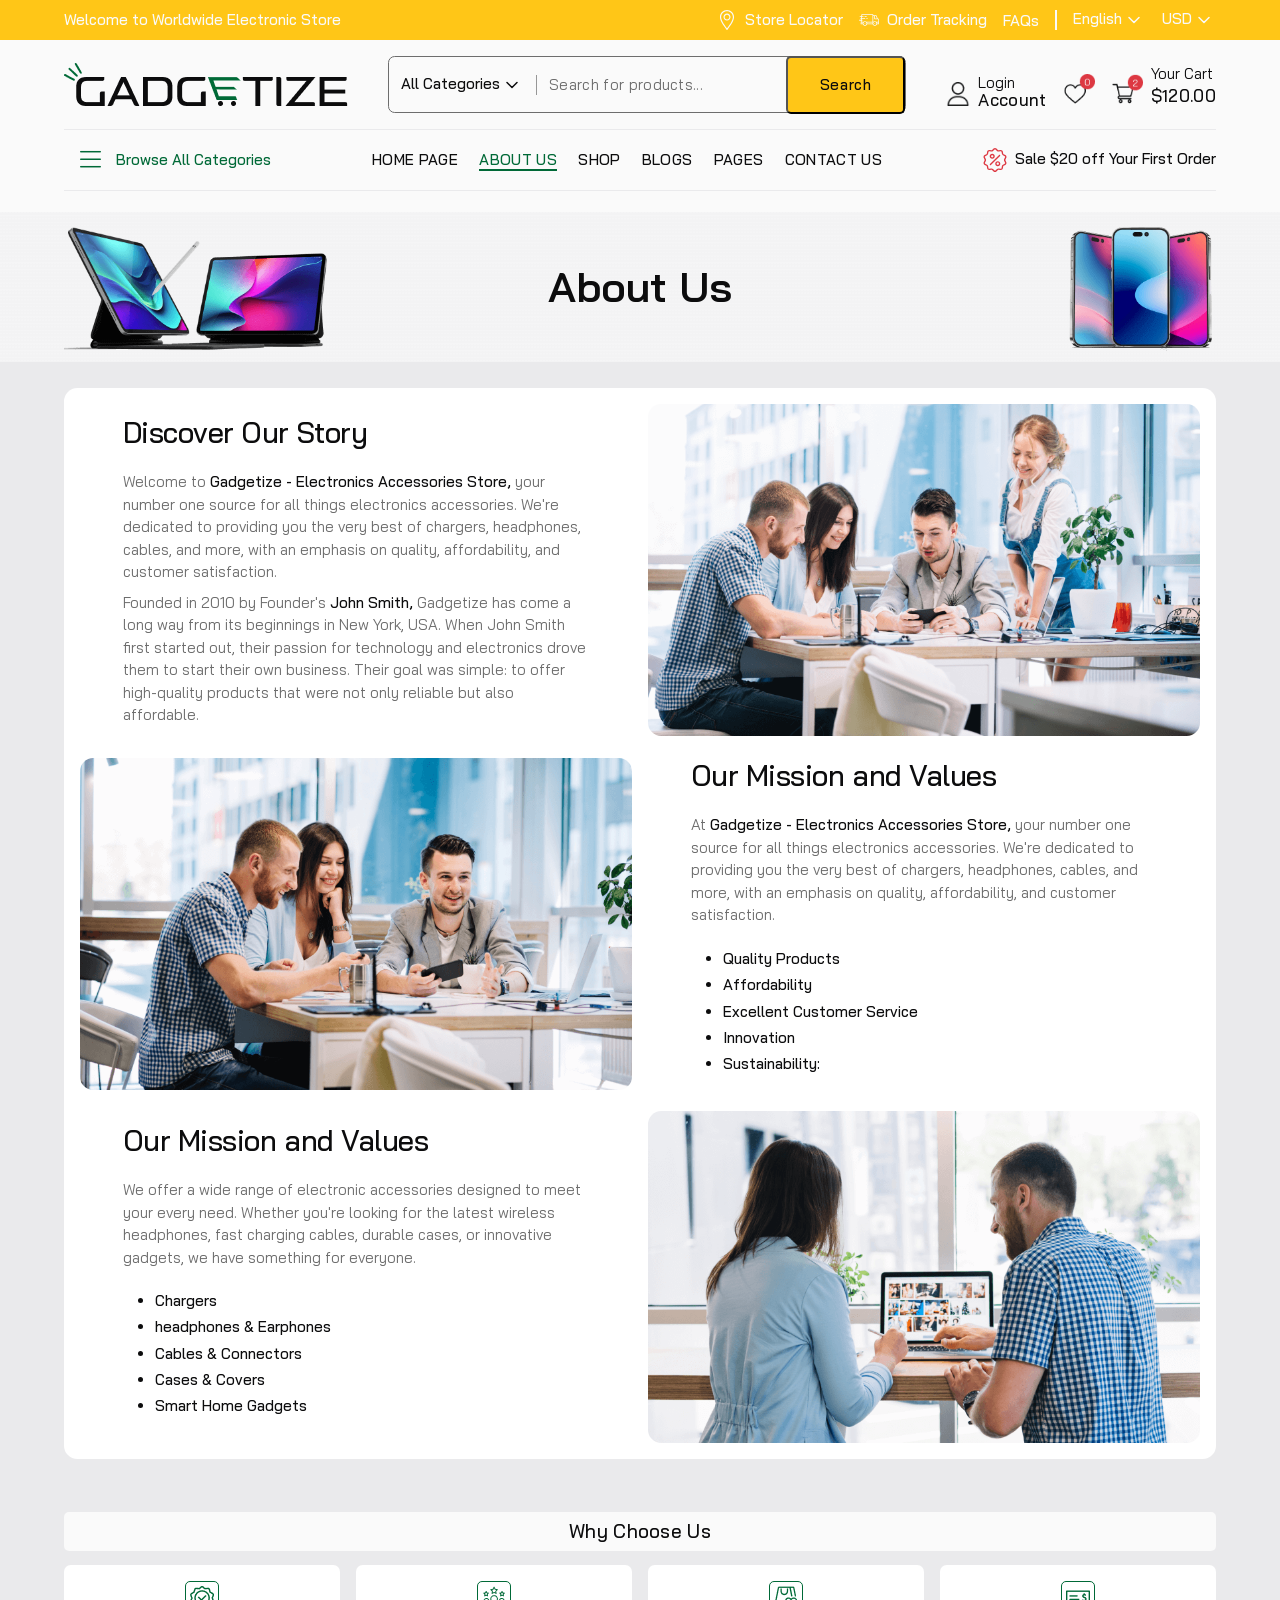
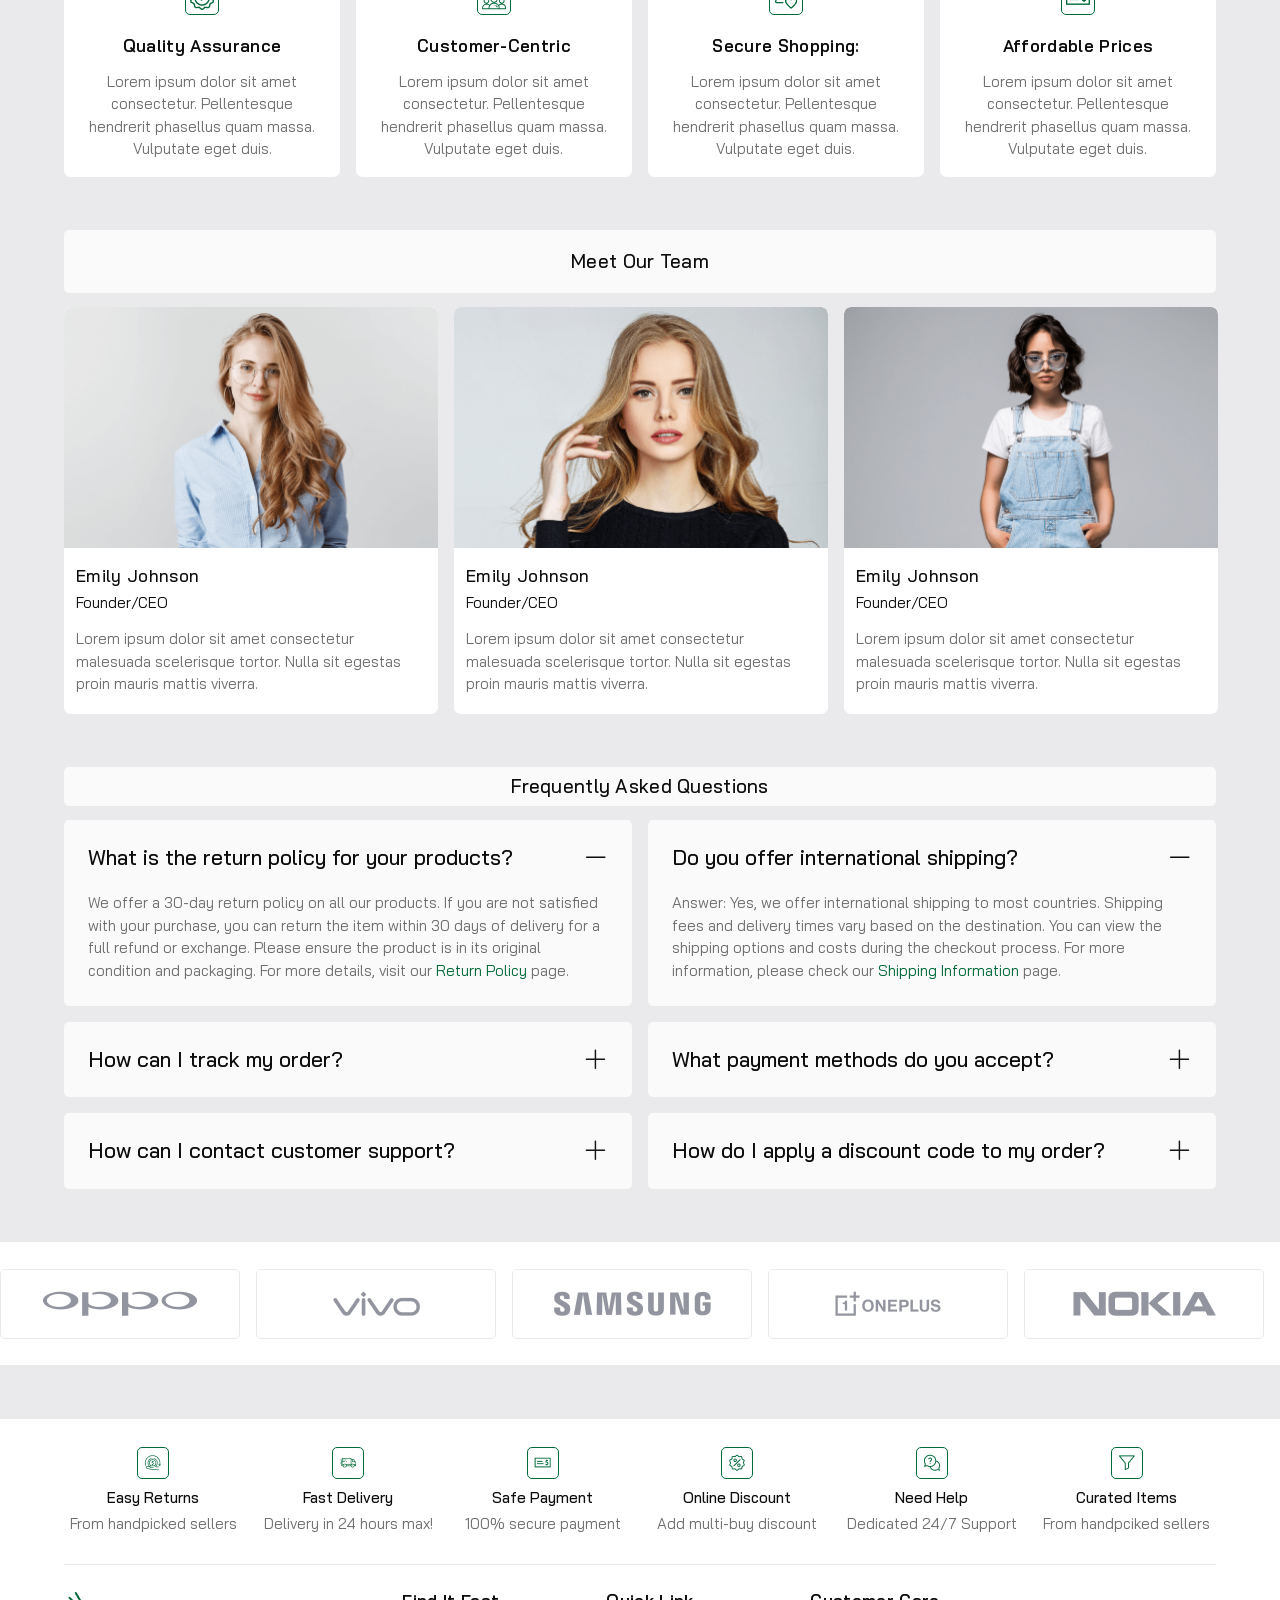
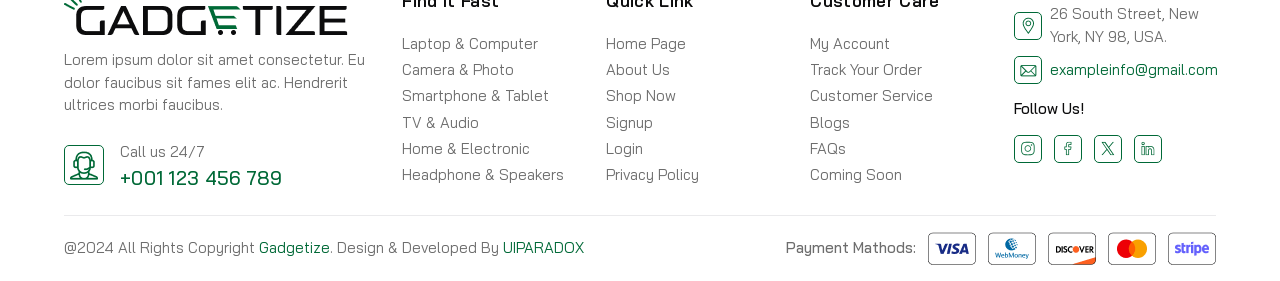
==== about.html @ 56bdf451 "git commit" ====
<!DOCTYPE html>
<html lang="en">
  <!-- Mirrored from uiparadox.co.uk/templates/gadgetize/about.html by HTTrack Website Copier/3.x [XR&CO'2014], Sun, 22 Dec 2024 06:13:19 GMT -->
  <head>
    <meta charset="UTF-8" />
    <meta http-equiv="X-UA-Compatible" content="IE=edge" />
    <meta
      name="viewport"
      content="width=device-width, initial-scale=1, shrink-to-fit=no"
    />
    <meta name="description" content="Accessory-Store" />

    <title>Accessory Store</title>

    <!-- Favicon -->
    <link
      rel="shortcut icon"
      type="image/x-icon"
      href="assets/media/favicon.png"
    />

    <!-- All CSS files -->
    <link rel="stylesheet" href="assets/css/vendor/font-awesome.css" />
    <link rel="stylesheet" href="assets/css/vendor/bootstrap.min.css" />
    <link rel="stylesheet" href="assets/css/vendor/slick.css" />
    <link rel="stylesheet" href="assets/css/app.css" />
  </head>

  <body class="tt-smooth-scroll">
    <!-- Main Wrapper Start -->
    <div id="scroll-container">
      <!-- Header Menu Start -->
      <header class="mb-24">
        <div class="header-section">
          <div class="header-top bg-color-primary">
            <div class="header-start d-lg-block d-none">
              <p class="fw-500 white">Welcome to Worldwide Electronic Store</p>
            </div>
            <div class="header-end">
              <a
                href="contact.html"
                class="top-bar-links d-sm-flex d-none align-items-center gap-2"
              >
                <svg
                  xmlns="http://www.w3.org/2000/svg"
                  width="20"
                  height="20"
                  viewBox="0 0 20 20"
                  fill="none"
                >
                  <path
                    d="M9.51246 19.7391C9.62113 19.9021 9.8041 20 10 20C10.1959 20 10.3789 19.9021 10.4875 19.7391C11.8742 17.6591 13.9167 15.0903 15.34 12.4778C16.478 10.3889 17.0312 8.60727 17.0312 7.03125C17.0312 3.15422 13.877 0 10 0C6.12297 0 2.96875 3.15422 2.96875 7.03125C2.96875 8.60727 3.52199 10.3889 4.66004 12.4778C6.08227 15.0883 8.12863 17.6634 9.51246 19.7391ZM10 1.17188C13.2309 1.17188 15.8594 3.80039 15.8594 7.03125C15.8594 8.40641 15.3529 10.0046 14.3109 11.9171C13.0841 14.1691 11.3334 16.4534 10 18.3738C8.66684 16.4537 6.91602 14.1692 5.6891 11.9171C4.64715 10.0046 4.14062 8.40641 4.14062 7.03125C4.14062 3.80039 6.76914 1.17188 10 1.17188Z"
                    fill="#FAFAFA"
                  />
                  <path
                    d="M10 10.5469C11.9385 10.5469 13.5156 8.96977 13.5156 7.03125C13.5156 5.09273 11.9385 3.51562 10 3.51562C8.06148 3.51562 6.48438 5.09273 6.48438 7.03125C6.48438 8.96977 8.06148 10.5469 10 10.5469ZM10 4.6875C11.2923 4.6875 12.3438 5.73891 12.3438 7.03125C12.3438 8.32359 11.2923 9.375 10 9.375C8.70766 9.375 7.65625 8.32359 7.65625 7.03125C7.65625 5.73891 8.70766 4.6875 10 4.6875Z"
                    fill="#FAFAFA"
                  />
                </svg>
                <div>
                  <p class="fw-500 white">Store Locator</p>
                </div>
              </a>
              <a
                href="tracking.html"
                class="top-bar-links d-flex align-items-center gap-2"
              >
                <svg
                  xmlns="http://www.w3.org/2000/svg"
                  width="20"
                  height="20"
                  viewBox="0 0 20 20"
                  fill="none"
                >
                  <g clip-path="url(#clip0_7765_205)">
                    <path
                      d="M5.95035 13.125H5.95008C5.73434 13.125 5.55957 13.2999 5.55957 13.5156C5.55957 13.7313 5.73461 13.9063 5.95035 13.9063C6.16609 13.9063 6.34097 13.7313 6.34097 13.5156C6.34097 13.2999 6.16609 13.125 5.95035 13.125Z"
                      fill="#FAFAFA"
                    />
                    <path
                      d="M15.7945 13.125H15.7942C15.5784 13.125 15.4037 13.2999 15.4037 13.5156C15.4037 13.7313 15.5787 13.9063 15.7945 13.9063C16.0102 13.9063 16.1851 13.7313 16.1851 13.5156C16.1851 13.2999 16.0102 13.125 15.7945 13.125Z"
                      fill="#FAFAFA"
                    />
                    <path
                      d="M18.9191 8.43752H18.7649L17.5204 5.54862C17.4587 5.40534 17.3177 5.31253 17.1617 5.31253H14.2318V4.53128C14.2318 4.31558 14.0569 4.14066 13.8412 4.14066H2.82543C2.62227 4.14066 2.45301 4.29636 2.43617 4.49886L2.30731 6.04499H1.0675C0.851761 6.04499 0.676879 6.21991 0.676879 6.43561C0.676879 6.65131 0.851761 6.82624 1.0675 6.82624H2.24219L2.14859 7.94928H1.65344C1.4377 7.94928 1.26282 8.1242 1.26282 8.33991C1.26282 8.55561 1.4377 8.73053 1.65344 8.73053H2.08352L1.98992 9.85354H0.481567C0.265825 9.85354 0.0909424 10.0285 0.0909424 10.2442C0.0909424 10.4599 0.265825 10.6348 0.481567 10.6348H1.92481L1.65488 13.8738C1.64582 13.9827 1.68274 14.0904 1.75668 14.1708C1.83067 14.2512 1.93488 14.2969 2.04414 14.2969H3.74031C4.06277 15.2063 4.93164 15.8594 5.95019 15.8594C6.96874 15.8594 7.83761 15.2063 8.16007 14.2969H13.5844C13.9069 15.2063 14.7758 15.8594 15.7943 15.8594C16.8129 15.8594 17.6817 15.2063 18.0042 14.2969H19.7004C19.9161 14.2969 20.091 14.122 20.091 13.9063V9.60943C20.0909 8.94131 19.5872 8.43752 18.9191 8.43752ZM15.9899 6.09378H16.9046L17.9142 8.43752H15.9899V6.09378ZM3.18035 9.85354H2.77387L2.86746 8.73053H5.91472C6.13046 8.73053 6.30534 8.55561 6.30534 8.33991C6.30534 8.1242 6.13046 7.94928 5.91472 7.94928H2.93258L3.02617 6.82624H4.15691C4.37265 6.82624 4.54754 6.65131 4.54754 6.43561C4.54754 6.21991 4.37265 6.04499 4.15691 6.04499H3.09125L3.18484 4.9219H13.4506V11.7578H7.49882C7.08558 11.3933 6.54323 11.1719 5.95019 11.1719C5.35714 11.1719 4.8148 11.3933 4.40156 11.7578H2.6152L2.70879 10.6348H3.18035C3.39609 10.6348 3.57097 10.4599 3.57097 10.2442C3.57097 10.0285 3.39609 9.85354 3.18035 9.85354ZM2.46871 13.5156L2.55008 12.5391H3.81969C3.68281 12.8365 3.60644 13.1673 3.60644 13.5156H2.46871ZM5.95019 15.0781C5.08863 15.0781 4.38769 14.3772 4.38769 13.5156C4.38769 12.6541 5.08863 11.9531 5.95019 11.9531C6.81175 11.9531 7.51269 12.6541 7.51269 13.5156C7.51269 14.3772 6.81175 15.0781 5.95019 15.0781ZM8.29393 13.5156C8.29393 13.1673 8.21757 12.8365 8.08069 12.5391H13.6638C13.5269 12.8365 13.4506 13.1673 13.4506 13.5156H8.29393ZM15.7943 15.0781C14.9327 15.0781 14.2318 14.3772 14.2318 13.5156C14.2318 12.6541 14.9327 11.9531 15.7943 11.9531C16.6558 11.9531 17.3568 12.6541 17.3568 13.5156C17.3568 14.3772 16.6558 15.0781 15.7943 15.0781ZM19.3097 13.5156H18.138C18.138 13.1673 18.0617 12.8365 17.9248 12.5391H19.3097V13.5156H19.3097ZM19.3097 11.7578H17.3429C16.9297 11.3933 16.3873 11.1719 15.7943 11.1719C15.2012 11.1719 14.6589 11.3933 14.2456 11.7578H14.2318V6.09378H15.2086V8.82815C15.2086 9.04385 15.3835 9.21877 15.5993 9.21877H18.9191C19.16 9.21877 19.3097 9.36846 19.3097 9.6094V11.7578Z"
                      fill="#FAFAFA"
                    />
                    <path
                      d="M7.75232 6.43561C7.75232 6.21991 7.57744 6.04499 7.3617 6.04499H5.91467C5.69893 6.04499 5.52405 6.21991 5.52405 6.43561C5.52405 6.65132 5.69893 6.82624 5.91467 6.82624H7.3617C7.57744 6.82624 7.75232 6.65132 7.75232 6.43561Z"
                      fill="#FAFAFA"
                    />
                    <path
                      d="M7.28186 8.33991C7.28186 8.55561 7.45674 8.73053 7.67248 8.73053H8.396C8.61174 8.73053 8.78662 8.55561 8.78662 8.33991C8.78662 8.1242 8.61174 7.94928 8.396 7.94928H7.67248C7.45674 7.94928 7.28186 8.12416 7.28186 8.33991Z"
                      fill="#FAFAFA"
                    />
                  </g>
                  <defs>
                    <clipPath id="clip0_7765_205">
                      <rect
                        width="20"
                        height="20"
                        fill="white"
                        transform="translate(0.0909424)"
                      />
                    </clipPath>
                  </defs>
                </svg>
                <p class="fw-500 white">Order Tracking</p>
              </a>
              <div class="d-sm-block d-none">
                <a href="about.html"
                  ><span class="fw-500 top-bar-links">FAQs</span></a
                >
              </div>
              <div class="vr-line d-sm-block d-none"></div>
              <div class="drop-container">
                <div class="wrapper-dropdown white" id="dropdown">
                  <span class="selected-display" id="destination">English</span>
                  <svg
                    id="drp-arrow"
                    width="24"
                    height="24"
                    viewBox="0 0 24 24"
                    fill="none"
                    xmlns="http://www.w3.org/2000/svg"
                    class="arrow transition-all ml-auto rotate-180"
                  >
                    <path
                      d="M7 14.5l5-5 5 5"
                      stroke="currentColor"
                      stroke-width="1.5"
                      stroke-linecap="round"
                      stroke-linejoin="round"
                    ></path>
                  </svg>
                  <ul class="topbar-dropdown bg-lightest-gray">
                    <li class="item dark-black">English</li>
                    <li class="item dark-black">Spanish</li>
                    <li class="item dark-black">Italian</li>
                    <li class="item dark-black">Arabic</li>
                  </ul>
                </div>
              </div>
              <div class="drop-container">
                <div class="wrapper-dropdown white" id="dropdown2">
                  <span class="selected-display" id="destination2">USD</span>
                  <svg
                    id="drp-arrow2"
                    width="24"
                    height="24"
                    viewBox="0 0 24 24"
                    fill="none"
                    xmlns="http://www.w3.org/2000/svg"
                    class="arrow transition-all ml-auto rotate-180"
                  >
                    <path
                      d="M7 14.5l5-5 5 5"
                      stroke="currentColor"
                      stroke-width="1.5"
                      stroke-linecap="round"
                      stroke-linejoin="round"
                    ></path>
                  </svg>
                  <ul class="topbar-dropdown bg-lightest-gray">
                    <li class="item dark-black">USD</li>
                    <li class="item dark-black">AED</li>
                    <li class="item dark-black">EUR</li>
                    <li class="item dark-black">GBP</li>
                  </ul>
                </div>
              </div>
            </div>
          </div>
          <div class="container-fluid">
            <div class="header-center">
              <a href="index.html" class="header-logo">
                <img src="assets/media/logo.png" alt="" />
              </a>
              <div class="mixin-container d-xl-flex d-none">
                <div class="drop-container">
                  <div class="wrapper-dropdown" id="dropdown3">
                    <span
                      class="selected-display black fw-500"
                      id="destination3"
                      >All Categories</span
                    >
                    <svg
                      id="drp-arrow3"
                      width="24"
                      height="24"
                      viewBox="0 0 24 24"
                      fill="none"
                      xmlns="http://www.w3.org/2000/svg"
                      class="arrow transition-all ml-auto rotate-180"
                    >
                      <path
                        d="M7 14.5l5-5 5 5"
                        stroke="currentColor"
                        stroke-width="1.5"
                        stroke-linecap="round"
                        stroke-linejoin="round"
                      ></path>
                    </svg>
                    <ul class="topbar-dropdown bg-lightest-gray box-shadow-1">
                      <li class="item dark-black">Digital & Electronics</li>
                      <li class="item dark-black">Camera & Photo</li>
                      <li class="item dark-black">Computer Hardware</li>
                      <li class="item dark-black">Gamepad & Console</li>
                      <li class="item dark-black">Headphone & Speaker</li>
                      <li class="item dark-black">Laptop & Computer</li>
                      <li class="item dark-black">Smartphone & Tablet</li>
                      <li class="item dark-black">TV & Audio</li>
                      <li class="item dark-black">Watches & Eyewear</li>
                      <li class="item dark-black">Fan & AC</li>
                    </ul>
                  </div>
                </div>
                <div class="vr-line vr-line-2"></div>
                <form
                  action="https://uiparadox.co.uk/templates/gadgetize/index.html"
                  method="post"
                >
                  <div class="input-field">
                    <input
                      type="text"
                      name="search"
                      id="searchInput"
                      class="form-control"
                      placeholder="Search for products..."
                    />
                    <button type="submit" class="cus-btn">Search</button>
                  </div>
                </form>
              </div>
              <div class="header-buttons">
                <a
                  href="register.html"
                  class="button-block align-items-sm-unset align-items-end"
                >
                  <img
                    src="assets/media/users/user-3.png"
                    alt=""
                    class="user"
                  />
                  <div>
                    <p>Login</p>
                    <h6>Account</h6>
                  </div>
                </a>
                <a href="wishlist.html" class="button-block d-sm-flex d-none">
                  <img src="assets/media/icons/wishlist.png" alt="" />
                </a>
                <a href="#" class="button-block d-sm-flex d-none cart-button">
                  <img src="assets/media/icons/cart.png" alt="" />
                  <div>
                    <p>Your Cart</p>
                    <h6>$120.00</h6>
                  </div>
                </a>
              </div>
            </div>
            <div class="mixin-container d-xl-none d-flex">
              <div class="drop-container">
                <div class="wrapper-dropdown" id="dropdown4">
                  <span class="selected-display black fw-500" id="destination4"
                    >All Categories</span
                  >
                  <svg
                    id="drp-arrow4"
                    width="24"
                    height="24"
                    viewBox="0 0 24 24"
                    fill="none"
                    xmlns="http://www.w3.org/2000/svg"
                    class="arrow transition-all ml-auto rotate-180"
                  >
                    <path
                      d="M7 14.5l5-5 5 5"
                      stroke="currentColor"
                      stroke-width="1.5"
                      stroke-linecap="round"
                      stroke-linejoin="round"
                    ></path>
                  </svg>
                  <ul class="topbar-dropdown bg-lightest-gray box-shadow-1">
                    <li class="item dark-black">Digital & Electronics</li>
                    <li class="item dark-black">Camera & Photo</li>
                    <li class="item dark-black">Computer Hardware</li>
                    <li class="item dark-black">Gamepad & Console</li>
                    <li class="item dark-black">Headphone & Speaker</li>
                    <li class="item dark-black">Laptop & Computer</li>
                    <li class="item dark-black">Smartphone & Tablet</li>
                    <li class="item dark-black">TV & Audio</li>
                    <li class="item dark-black">Watches & Eyewear</li>
                    <li class="item dark-black">Fan & AC</li>
                  </ul>
                </div>
              </div>
              <div class="vr-line vr-line-2"></div>
              <div class="input-field">
                <input
                  type="text"
                  name="search"
                  id="searchInput2"
                  class="form-control"
                  placeholder="Search for products..."
                />
                <button type="submit" class="cus-btn">Search</button>
              </div>
            </div>

            <div class="header-bottom-area">
              <nav
                class="navigation d-flex align-items-center justify-content-between"
              >
                <!-- Categories Dropdown -->
                <div class="nav-container">
                  <nav class="all-category-nav">
                    <label class="open-menu-all" for="open-menu-all">
                      <input
                        class="input-menu-all"
                        id="open-menu-all"
                        type="checkbox"
                        name="menu-open"
                      />
                      <span class="all-navigator"
                        ><i class="fas fa-bars" aria-hidden="true"></i>
                        <span>Browse All Categories</span>
                      </span>
                      <span class="all-category-list list-unstyled">
                        <span class="all-category-list-item"
                          ><a
                            href="shop-grid-1.html"
                            class="all-category-list-link dark-black fw-500"
                            >Value Of The Day
                          </a>
                        </span>
                        <span class="all-category-list-item"
                          ><a
                            href="shop-grid-1.html"
                            class="all-category-list-link dark-black fw-500"
                            >Top 100 Offers</a
                          ></span
                        >
                        <span class="all-category-list-item"
                          ><a
                            href="shop-grid-1.html"
                            class="all-category-list-link dark-black fw-500"
                            >New Arrivals</a
                          ></span
                        >
                        <span class="all-category-list-item"
                          ><a
                            href="javascript:;"
                            class="all-category-list-link d-flex align-items-center justify-content-between"
                            >Laptop & Computer<i
                              class="fas fa-angle-right"
                              aria-hidden="true"
                            ></i
                          ></a>
                          <span class="category-second-list">
                            <span class="sub-menu-main-wrapper">
                              <span class="wrapper-1">
                                <span
                                  class="category-second-list-ul list-unstyled mb-40"
                                >
                                  <span class="dark-black fw-500 mb-16"
                                    >Brands</span
                                  >
                                  <span class="category-second-item"
                                    ><a href="#">Apple </a></span
                                  >
                                  <span class="category-second-item"
                                    ><a href="#">Dell</a></span
                                  >
                                  <span class="category-second-item"
                                    ><a href="#">Asus </a></span
                                  >
                                  <span class="category-second-item"
                                    ><a href="#">Acer </a></span
                                  >
                                  <span class="category-second-item"
                                    ><a href="#">MSI </a></span
                                  >
                                  <span class="category-second-item"
                                    ><a href="#">Lenovo </a></span
                                  >
                                </span>
                                <span
                                  class="category-second-list-ul list-unstyled"
                                >
                                  <span class="dark-black fw-500 mb-16"
                                    >Devices</span
                                  >
                                  <span class="category-second-item"
                                    ><a href="#">Printer and Ink</a></span
                                  >
                                  <span class="category-second-item"
                                    ><a href="#">Project and Screen</a></span
                                  >
                                  <span class="category-second-item"
                                    ><a href="#">Network Adaptor</a></span
                                  >
                                  <span class="category-second-item"
                                    ><a href="#">Photocopy and Scanner</a></span
                                  >
                                </span>
                              </span>
                              <span class="wrapper-1">
                                <span
                                  class="category-second-list-ul list-unstyled mb-40"
                                >
                                  <span class="dark-black fw-500 mb-16"
                                    >Models</span
                                  >
                                  <span class="category-second-item"
                                    ><a href="#">Office Computer</a></span
                                  >
                                  <span class="category-second-item"
                                    ><a href="#">Business Computer</a></span
                                  >
                                  <span class="category-second-item"
                                    ><a href="#">Gaming Computer</a></span
                                  >
                                  <span class="category-second-item"
                                    ><a href="#">Programming Computer</a></span
                                  >
                                </span>
                                <span
                                  class="category-second-list-ul list-unstyled"
                                >
                                  <span class="dark-black fw-500 mb-16"
                                    >Prices</span
                                  >
                                  <span class="category-second-item"
                                    ><a href="#">Up to $200</a></span
                                  >
                                  <span class="category-second-item"
                                    ><a href="#">$500 to $1000</a></span
                                  >
                                  <span class="category-second-item"
                                    ><a href="#">$1000 to $2000</a></span
                                  >
                                  <span class="category-second-item"
                                    ><a href="#">$2000 to $3000</a></span
                                  >
                                  <span class="category-second-item"
                                    ><a href="#">$3000 to $4000</a></span
                                  >
                                  <span class="category-second-item"
                                    ><a href="#">$4000 to $5000</a></span
                                  >
                                </span>
                              </span>
                            </span>
                            <span class="img-product-menu">
                              <span class="image-content">
                                <span class="h6 d-block fw-400 white mb-4p"
                                  >LCD</span
                                >
                                <span class="h6 d-block fw-500 white mb-24"
                                  >Radient View LCD</span
                                >
                                <span class="d-block text-16 white mb-4p"
                                  >Just from:</span
                                >
                                <span class="d-block h4 color-ter mb-32"
                                  >$840.99</span
                                >
                                <a href="shop-list-1.html" class="cus-btn-3 sec"
                                  >Shop Now</a
                                >
                              </span>
                            </span>
                          </span>
                        </span>
                        <span class="all-category-list-item"
                          ><a
                            href="javascript:;"
                            class="all-category-list-link d-flex align-items-center justify-content-between"
                            >Computer Hardware<i
                              class="fas fa-angle-right"
                              aria-hidden="true"
                            ></i
                          ></a>
                          <span class="category-second-list">
                            <span class="sub-menu-main-wrapper">
                              <span class="wrapper-1">
                                <span
                                  class="category-second-list-ul list-unstyled mb-40"
                                >
                                  <span class="dark-black fw-500 mb-16"
                                    >Hardware</span
                                  >
                                  <span class="category-second-item"
                                    ><a href="#">CPU, Processor </a></span
                                  >
                                  <span class="category-second-item"
                                    ><a href="#">Motherboard</a></span
                                  >
                                  <span class="category-second-item"
                                    ><a href="#">RAM, Memory</a></span
                                  >
                                  <span class="category-second-item"
                                    ><a href="#">VGA, Graphic Card </a></span
                                  >
                                  <span class="category-second-item"
                                    ><a href="#">PSU, Power Supply</a></span
                                  >
                                  <span class="category-second-item"
                                    ><a href="#">Cooling Systems</a></span
                                  >
                                </span>
                                <span
                                  class="category-second-list-ul list-unstyled"
                                >
                                  <span class="dark-black fw-500 mb-16"
                                    >Others</span
                                  >
                                  <span class="category-second-item"
                                    ><a href="#">Security</a></span
                                  >
                                  <span class="category-second-item"
                                    ><a href="#">Barcode Scanner</a></span
                                  >
                                  <span class="category-second-item"
                                    ><a href="#">Attendence Machines</a></span
                                  >
                                  <span class="category-second-item"
                                    ><a href="#">Bill Counters</a></span
                                  >
                                </span>
                              </span>
                              <span class="wrapper-1">
                                <span
                                  class="category-second-list-ul list-unstyled mb-40"
                                >
                                  <span class="dark-black fw-500 mb-16"
                                    >Peripherals</span
                                  >
                                  <span class="category-second-item"
                                    ><a href="#">Mointer</a></span
                                  >
                                  <span class="category-second-item"
                                    ><a href="#">Mouse</a></span
                                  >
                                  <span class="category-second-item"
                                    ><a href="#">Keyboard</a></span
                                  >
                                  <span class="category-second-item"
                                    ><a href="#">Microphone</a></span
                                  >
                                </span>
                              </span>
                            </span>
                            <span class="img-product-menu v-2">
                              <span class="image-content">
                                <span class="d-block h6 fw-400 white mb-4p"
                                  >LAPTOP</span
                                >
                                <span class="d-block h6 fw-500 white mb-24"
                                  >MACBOOK M1</span
                                >
                                <span class="d-block text-16 white mb-4p"
                                  >Just from:</span
                                >
                                <span class="d-block h4 color-ter mb-32"
                                  >$340.99</span
                                >
                                <a href="shop-list-1.html" class="cus-btn-3 sec"
                                  >Shop Now</a
                                >
                              </span>
                            </span>
                          </span>
                        </span>
                        <span class="all-category-list-item"
                          ><a
                            href="shop-grid-2.html"
                            class="all-category-list-link"
                            >Camera & Photo</a
                          ></span
                        >
                        <span class="all-category-list-item"
                          ><a
                            href="javascript:;"
                            class="all-category-list-link d-flex align-items-center justify-content-between"
                            >Smartphone & Tablets<i
                              class="fas fa-angle-right"
                              aria-hidden="true"
                            ></i
                          ></a>
                          <span class="category-second-list">
                            <span class="sub-menu-main-wrapper">
                              <span class="wrapper-1">
                                <span
                                  class="category-second-list-ul list-unstyled mb-40"
                                >
                                  <span class="dark-black fw-500 mb-16"
                                    >Brands</span
                                  >
                                  <span class="category-second-item"
                                    ><a href="#">Apple </a></span
                                  >
                                  <span class="category-second-item"
                                    ><a href="#">Samsung</a></span
                                  >
                                  <span class="category-second-item"
                                    ><a href="#">Xiaomi</a></span
                                  >
                                  <span class="category-second-item"
                                    ><a href="#">Oppo </a></span
                                  >
                                  <span class="category-second-item"
                                    ><a href="#"> Huawei</a></span
                                  >
                                  <span class="category-second-item"
                                    ><a href="#">Nokia </a></span
                                  >
                                  <span class="category-second-item"
                                    ><a href="#">Vivo </a></span
                                  >
                                </span>

                                <span
                                  class="category-second-list-ul list-unstyled"
                                >
                                  <span class="dark-black fw-500 mb-16"
                                    >Display Sizes</span
                                  >
                                  <span class="category-second-item"
                                    ><a href="#">Up to 6 Inches</a></span
                                  >
                                  <span class="category-second-item"
                                    ><a href="#">6 Inch - 8 Inch</a></span
                                  >
                                  <span class="category-second-item"
                                    ><a href="#">8 Inch - 10 Inch</a></span
                                  >
                                </span>
                              </span>
                              <span class="wrapper-1">
                                <span
                                  class="category-second-list-ul list-unstyled mb-40"
                                >
                                  <span class="dark-black fw-500 mb-16"
                                    >Conditions</span
                                  >
                                  <span class="category-second-item"
                                    ><a href="#">All New</a></span
                                  >
                                  <span class="category-second-item"
                                    ><a href="#">Renewed</a></span
                                  >
                                  <span class="category-second-item"
                                    ><a href="#">Refurbished</a></span
                                  >
                                  <span class="category-second-item"
                                    ><a href="#">Used</a></span
                                  >
                                </span>
                                <span
                                  class="category-second-list-ul list-unstyled"
                                >
                                  <span class="dark-black fw-500 mb-16"
                                    >Prices</span
                                  >
                                  <span class="category-second-item"
                                    ><a href="#">Up to $200</a></span
                                  >
                                  <span class="category-second-item"
                                    ><a href="#">$500 to $1000</a></span
                                  >
                                  <span class="category-second-item"
                                    ><a href="#">$1000 to $2000</a></span
                                  >
                                  <span class="category-second-item"
                                    ><a href="#">$2000 to $3000</a></span
                                  >
                                  <span class="category-second-item"
                                    ><a href="#">$3000 to $4000</a></span
                                  >
                                  <span class="category-second-item"
                                    ><a href="#">$4000 to $5000</a></span
                                  >
                                </span>
                              </span>
                            </span>
                            <span class="img-product-menu v-3">
                              <span class="image-content">
                                <span class="d-block h6 fw-400 white mb-4p"
                                  >MOBIME</span
                                >
                                <span class="d-block h6 fw-500 white mb-24"
                                  >Mobile Phone</span
                                >
                                <span class="text-16 white mb-4p"
                                  >Just from:</span
                                >
                                <span class="d-block h4 color-ter mb-32"
                                  >$500.99</span
                                >
                                <a href="shop-list-1.html" class="cus-btn-3 sec"
                                  >Shop Now</a
                                >
                              </span>
                            </span>
                          </span>
                        </span>
                        <span class="all-category-list-item"
                          ><a
                            href="javascript:;"
                            class="all-category-list-link d-flex align-items-center justify-content-between"
                            >TV & Audio<i
                              class="fas fa-angle-right"
                              aria-hidden="true"
                            ></i
                          ></a>
                          <span class="category-second-list">
                            <span class="sub-menu-main-wrapper">
                              <span class="wrapper-1">
                                <span
                                  class="category-second-list-ul list-unstyled mb-40"
                                >
                                  <span class="dark-black fw-500 mb-16"
                                    >Brands</span
                                  >
                                  <span class="category-second-item"
                                    ><a href="#">Sony </a></span
                                  >
                                  <span class="category-second-item"
                                    ><a href="#">LG</a></span
                                  >
                                  <span class="category-second-item"
                                    ><a href="#">Samsung </a></span
                                  >
                                  <span class="category-second-item"
                                    ><a href="#">Panasonic</a></span
                                  >
                                  <span class="category-second-item"
                                    ><a href="#">Toshiba </a></span
                                  >
                                </span>
                                <span
                                  class="category-second-list-ul list-unstyled"
                                >
                                  <span class="dark-black fw-500 mb-16"
                                    >Department</span
                                  >
                                  <span class="category-second-item"
                                    ><a href="#">Smart TVs</a></span
                                  >
                                  <span class="category-second-item"
                                    ><a href="#">LED TVs</a></span
                                  >
                                  <span class="category-second-item"
                                    ><a href="#">Curved TVs</a></span
                                  >
                                  <span class="category-second-item"
                                    ><a href="#">OLED TVs</a></span
                                  >
                                  <span class="category-second-item"
                                    ><a href="#">Plasma TVs</a></span
                                  >
                                  <span class="category-second-item"
                                    ><a href="#">Smart TVs 4K</a></span
                                  >
                                </span>
                              </span>
                              <span class="wrapper-1">
                                <span
                                  class="category-second-list-ul list-unstyled"
                                >
                                  <span class="dark-black fw-500 mb-16"
                                    >Prices</span
                                  >
                                  <span class="category-second-item"
                                    ><a href="#">Up to $200</a></span
                                  >
                                  <span class="category-second-item"
                                    ><a href="#">$500 to $1000</a></span
                                  >
                                  <span class="category-second-item"
                                    ><a href="#">$1000 to $2000</a></span
                                  >
                                  <span class="category-second-item"
                                    ><a href="#">$2000 to $3000</a></span
                                  >
                                  <span class="category-second-item"
                                    ><a href="#">$3000 to $4000</a></span
                                  >
                                  <span class="category-second-item"
                                    ><a href="#">$4000 to $5000</a></span
                                  >
                                  <span class="category-second-item"
                                    ><a href="#">$5000 to $6000</a></span
                                  >
                                </span>
                              </span>
                            </span>
                            <span class="img-product-menu v-4">
                              <span class="image-content">
                                <span class="d-block h6 fw-400 white mb-4p"
                                  >HEADPHONE</span
                                >
                                <span class="d-block h6 fw-500 white mb-24"
                                  >Bass Headphones</span
                                >
                                <span class="text-16 white mb-4p"
                                  >Just from:</span
                                >
                                <span class="d-block h4 color-ter mb-32"
                                  >$180.00</span
                                >
                                <a href="shop-list-1.html" class="cus-btn-3 sec"
                                  >Shop Now</a
                                >
                              </span>
                            </span>
                          </span>
                        </span>
                        <span class="all-category-list-item"
                          ><a
                            href="shop-grid-3.html"
                            class="all-category-list-link"
                            >Home & Electronic</a
                          ></span
                        >
                        <span class="all-category-list-item"
                          ><a
                            href="shop-grid-4.html"
                            class="all-category-list-link"
                            >Headphone & Speakers</a
                          >
                        </span>
                        <span class="all-category-list-item"
                          ><a
                            href="shop-grid-sidebar-1.html"
                            class="all-category-list-link"
                            >Watches & Eyewear</a
                          ></span
                        >
                        <span class="all-category-list-item"
                          ><a
                            href="shop-grid-sidebar-2.html"
                            class="all-category-list-link"
                            >Gamepad & Console</a
                          ></span
                        >
                      </span>
                    </label>
                  </nav>
                </div>
                <!-- Categories Dropdown -->
                <div class="menu-button-right">
                  <div class="main-menu__nav">
                    <ul class="main-menu__list">
                      <li>
                        <a href="index.html">Home Page</a>
                      </li>
                      <li>
                        <a href="about.html" class="active">About Us</a>
                      </li>
                      <!--  -->
                      <li class="dropdown">
                        <a href="javascript:void(0);">Shop</a>
                        <ul class="sub-menu">
                          <li class="dropdown">
                            <a href="javascript:void(0);">Shop Grid</a>
                            <ul class="sub-menu">
                              <li>
                                <a href="shop-grid-1.html">Shop Grid 1</a>
                              </li>
                              <li>
                                <a href="shop-grid-2.html">Shop Grid 2</a>
                              </li>
                              <li>
                                <a href="shop-grid-3.html">Shop Grid 3</a>
                              </li>
                              <li>
                                <a href="shop-grid-4.html">Shop Grid 4</a>
                              </li>
                            </ul>
                          </li>
                          <li class="dropdown">
                            <a href="javascript:void(0);"
                              >Shop Grid with Sidebar</a
                            >
                            <ul class="sub-menu">
                              <li>
                                <a href="shop-grid-sidebar-1.html"
                                  >Shop Grid Sidebar 1</a
                                >
                              </li>
                              <li>
                                <a href="shop-grid-sidebar-2.html"
                                  >Shop Grid Sidebar 2</a
                                >
                              </li>
                            </ul>
                          </li>
                          <li class="dropdown">
                            <a href="javascript:void(0);">Shop List</a>
                            <ul class="sub-menu">
                              <li>
                                <a href="shop-list-1.html">Shop List 1</a>
                              </li>
                            </ul>
                          </li>
                          <li class="dropdown">
                            <a href="javascript:void(0);"
                              >Shop List with Sidebar</a
                            >
                            <ul class="sub-menu">
                              <li>
                                <a href="shop-list-sidebar-1.html"
                                  >Shop List Sidebar 1</a
                                >
                              </li>
                            </ul>
                          </li>
                          <li><a href="shop-detail.html">Shop Detail 1</a></li>
                          <li>
                            <a href="shop-detail-2.html">Shop Detail 2</a>
                          </li>
                          <li><a href="wishlist.html">Wishlist</a></li>
                          <li><a href="cart.html">Cart</a></li>
                          <li><a href="checkout.html">Checkout</a></li>
                        </ul>
                      </li>

                      <!--  -->
                      <li class="dropdown">
                        <a href="javascript:void(0);">Blogs</a>
                        <ul>
                          <li><a href="blog-grid.html">Blog Grid</a></li>
                          <li>
                            <a href="blog-grid-sidebar-1.html"
                              >Blog Grid Sidebar 1</a
                            >
                          </li>
                          <li>
                            <a href="blog-grid-sidebar-2.html"
                              >Blog Grid Sidebar 2</a
                            >
                          </li>
                          <li>
                            <a href="blog-list-sidebar-1.html"
                              >Blog List Sidebar 1</a
                            >
                          </li>
                          <li><a href="blog-detail.html">Blog Detail</a></li>
                        </ul>
                      </li>
                      <li class="dropdown">
                        <a href="javascript:void(0);">Pages</a>
                        <ul>
                          <li><a href="tracking.html">Tracking</a></li>
                          <li><a href="register.html">Register</a></li>
                          <li><a href="404.html">404</a></li>
                          <li><a href="coming-soon.html">Coming Soon</a></li>
                        </ul>
                      </li>
                      <li>
                        <a href="contact.html">Contact Us</a>
                      </li>
                    </ul>
                  </div>
                </div>
                <div class="main-menu__right">
                  <div class="d-sm-flex d-none gap-2">
                    <svg
                      xmlns="http://www.w3.org/2000/svg"
                      width="24"
                      height="24"
                      viewBox="0 0 24 24"
                      fill="none"
                    >
                      <g clip-path="url(#clip0_7572_706)">
                        <path
                          d="M22.4042 12.3108C22.3076 12.1133 22.3076 11.8867 22.4042 11.6891L23.2993 9.85799C23.7977 8.83841 23.4028 7.62319 22.4003 7.0913L20.5999 6.13599C20.4056 6.03296 20.2724 5.84959 20.2344 5.63307L19.8823 3.62548C19.6862 2.5077 18.6523 1.75658 17.5288 1.91553L15.5107 2.201C15.2929 2.23175 15.0775 2.16172 14.9195 2.00886L13.4546 0.591743C12.6389 -0.197346 11.3611 -0.197393 10.5455 0.591743L9.08059 2.009C8.92253 2.16191 8.70714 2.2318 8.48936 2.20114L6.47126 1.91567C5.34744 1.75663 4.31385 2.50784 4.11778 3.62562L3.76565 5.63312C3.72764 5.84968 3.59447 6.03301 3.40027 6.13609L1.59981 7.09139C0.597345 7.62323 0.202473 8.83855 0.700845 9.85813L1.59592 11.6892C1.69248 11.8868 1.69248 12.1134 1.59592 12.3109L0.700798 14.1421C0.202426 15.1616 0.597298 16.3769 1.59976 16.9087L3.40022 17.864C3.59447 17.9671 3.72764 18.1505 3.76565 18.367L4.11778 20.3746C4.29628 21.3921 5.1688 22.1057 6.17159 22.1056C6.27036 22.1056 6.37058 22.0987 6.47131 22.0845L8.48941 21.799C8.70705 21.7681 8.92258 21.8383 9.08064 21.9911L10.5455 23.4083C10.9534 23.8028 11.4766 24.0001 12 24C12.5233 24 13.0469 23.8027 13.4546 23.4083L14.9195 21.9911C15.0776 21.8383 15.293 21.7684 15.5107 21.799L17.5288 22.0845C18.6528 22.2435 19.6862 21.4923 19.8823 20.3745L20.2345 18.367C20.2725 18.1505 20.4057 17.9671 20.5999 17.864L22.4003 16.9087C23.4028 16.3769 23.7977 15.1616 23.2993 14.142L22.4042 12.3108ZM21.7515 15.6859L19.9511 16.6412C19.377 16.9459 18.9833 17.4876 18.8711 18.1278L18.519 20.1353C18.4526 20.5135 18.103 20.7675 17.7227 20.7138L15.7046 20.4284C15.061 20.3372 14.4242 20.5443 13.9571 20.9962L12.4921 22.4132C12.2162 22.6801 11.7839 22.6801 11.5079 22.4132L10.043 20.9961C9.64824 20.6142 9.13215 20.4073 8.59338 20.4073C8.49466 20.4073 8.39514 20.4142 8.29549 20.4283L6.27739 20.7138C5.89742 20.7675 5.5475 20.5135 5.48113 20.1353L5.12896 18.1277C5.01665 17.4876 4.62299 16.9457 4.04892 16.6412L2.24846 15.6859C1.90928 15.5059 1.77568 15.0948 1.94429 14.7498L2.83941 12.9187C3.12478 12.3348 3.12478 11.6651 2.83941 11.0813L1.94429 9.25011C1.77568 8.90516 1.90928 8.49403 2.24846 8.31407L4.04892 7.35877C4.62295 7.05413 5.01665 6.51235 5.12891 5.87223L5.48104 3.86468C5.54741 3.48649 5.897 3.23243 6.2773 3.28615L8.29539 3.57162C8.93875 3.66269 9.57582 3.45565 10.0429 3.00382L11.5079 1.58671C11.7838 1.3198 12.2161 1.3198 12.4921 1.58671L13.957 3.00382C14.4241 3.4557 15.0611 3.66269 15.7045 3.57162L17.7226 3.28615C18.1026 3.23238 18.4525 3.48649 18.5189 3.86468L18.871 5.87227C18.9833 6.5124 19.377 7.05422 19.951 7.35877L21.7515 8.31407C22.0907 8.49403 22.2243 8.90516 22.0557 9.25011L21.1605 11.0812C20.8752 11.6651 20.8752 12.3348 21.1605 12.9186L22.0557 14.7497C22.2243 15.0948 22.0907 15.506 21.7515 15.6859Z"
                          fill="#DD3842"
                        />
                        <path
                          d="M17.057 6.94288C16.7867 6.6726 16.3485 6.6726 16.0782 6.94288L6.94282 16.0783C6.67254 16.3486 6.67254 16.7868 6.94282 17.0571C7.07796 17.1922 7.2551 17.2598 7.43219 17.2598C7.60929 17.2598 7.78647 17.1923 7.92157 17.0571L17.0569 7.92172C17.3273 7.65139 17.3273 7.21321 17.057 6.94288Z"
                          fill="#DD3842"
                        />
                        <path
                          d="M9.2316 5.77103C7.83229 5.77103 6.69385 6.90947 6.69385 8.30878C6.69385 9.70808 7.83229 10.8465 9.2316 10.8465C10.6309 10.8465 11.7693 9.70808 11.7693 8.30878C11.7693 6.90947 10.6309 5.77103 9.2316 5.77103ZM9.2316 9.46227C8.59555 9.46227 8.0781 8.94482 8.0781 8.30873C8.0781 7.67269 8.59555 7.15524 9.2316 7.15524C9.86764 7.15524 10.3851 7.67269 10.3851 8.30873C10.3851 8.94482 9.86764 9.46227 9.2316 9.46227Z"
                          fill="#DD3842"
                        />
                        <path
                          d="M14.7685 13.1535C13.3692 13.1535 12.2307 14.292 12.2307 15.6913C12.2307 17.0906 13.3692 18.229 14.7685 18.229C16.1678 18.229 17.3062 17.0906 17.3062 15.6913C17.3062 14.292 16.1678 13.1535 14.7685 13.1535ZM14.7685 16.8448C14.1324 16.8448 13.6149 16.3273 13.6149 15.6913C13.6149 15.0552 14.1324 14.5378 14.7685 14.5378C15.4045 14.5378 15.922 15.0552 15.922 15.6913C15.922 16.3273 15.4045 16.8448 14.7685 16.8448Z"
                          fill="#DD3842"
                        />
                      </g>
                      <defs>
                        <clipPath id="clip0_7572_706">
                          <rect width="24" height="24" fill="white" />
                        </clipPath>
                      </defs>
                    </svg>
                    <p class="black fw-500">Sale $20 off Your First Order</p>
                  </div>
                  <a href="#" class="main-menu__toggler mobile-nav__toggler">
                    <img src="assets/media/icons/menu-2.png" alt="" />
                    Menu
                  </a>
                </div>
              </nav>
            </div>
          </div>
        </div>
      </header>
      <!-- Header Menu End -->

      <!-- Main Sections -->
      <main class="main-wrapper bg-lightest-gray">
        <!-- Title Banner Start -->
        <section class="title-banner">
          <div class="container-fluid">
            <div class="banner-wrapper">
              <img
                src="assets/media/banner/left-image.png"
                alt=""
                class="banner-image1"
              />
              <h1 class="dark-black fw-600">About Us</h1>
              <img
                src="assets/media/banner/right-image.png"
                alt=""
                class="banner-image2"
              />
            </div>
          </div>
        </section>
        <!-- Title Banner End -->

        <!-- About Section Start -->
        <section class="about-section py-40">
          <div class="container-fluid">
            <div class="about-wrapper bg-white">
              <div class="about-block mb-24">
                <div class="row align-items-center row-gap-4">
                  <div class="col-xl-6 col-lg-7 order-sm-1 order-2">
                    <div class="about-content">
                      <h3 class="mb-24">Discover Our Story</h3>
                      <p class="light-gray mb-12">
                        Welcome to
                        <span class="dark-black fw-500">
                          Gadgetize - Electronics Accessories Store,
                        </span>
                        your number one source for all things electronics
                        accessories. We're dedicated to providing you the very
                        best of chargers, headphones, cables, and more, with an
                        emphasis on quality, affordability, and customer
                        satisfaction.
                      </p>
                      <p class="light-gray">
                        Founded in 2010 by Founder's
                        <span class="dark-black fw-500"> John Smith,</span>
                        Gadgetize has come a long way from its beginnings in New
                        York, USA. When John Smith first started out, their
                        passion for technology and electronics drove them to
                        start their own business. Their goal was simple: to
                        offer high-quality products that were not only reliable
                        but also affordable.
                      </p>
                    </div>
                  </div>
                  <div class="col-xl-6 col-lg-5 order-sm-2 order-1">
                    <div class="about-image">
                      <img
                        src="assets/media/about/about-1.png"
                        alt=""
                        class="br-20"
                      />
                    </div>
                  </div>
                </div>
              </div>
              <div class="about-block mb-24">
                <div class="row align-items-center row-gap-4">
                  <div class="col-xl-6 col-lg-5">
                    <div class="about-image">
                      <img
                        src="assets/media/about/about-2.png"
                        alt=""
                        class="br-20"
                      />
                    </div>
                  </div>
                  <div class="col-xl-6 col-lg-7">
                    <div class="about-content">
                      <h3 class="mb-24">Our Mission and Values</h3>
                      <p class="light-gray mb-24">
                        At
                        <span class="dark-black fw-500">
                          Gadgetize - Electronics Accessories Store,
                        </span>
                        your number one source for all things electronics
                        accessories. We're dedicated to providing you the very
                        best of chargers, headphones, cables, and more, with an
                        emphasis on quality, affordability, and customer
                        satisfaction.
                      </p>
                      <ul>
                        <li class="fw-500 mb-8">Quality Products</li>
                        <li class="fw-500 mb-8">Affordability</li>
                        <li class="fw-500 mb-8">Excellent Customer Service</li>
                        <li class="fw-500 mb-8">Innovation</li>
                        <li class="fw-500">Sustainability:</li>
                      </ul>
                    </div>
                  </div>
                </div>
              </div>
              <div class="about-block">
                <div class="row align-items-center row-gap-4">
                  <div class="col-xl-6 col-lg-7 order-sm-1 order-2">
                    <div class="about-content">
                      <h3 class="mb-24">Our Mission and Values</h3>
                      <p class="light-gray mb-24">
                        We offer a wide range of electronic accessories designed
                        to meet your every need. Whether you're looking for the
                        latest wireless headphones, fast charging cables,
                        durable cases, or innovative gadgets, we have something
                        for everyone.
                      </p>
                      <ul>
                        <li class="fw-500 mb-8">Chargers</li>
                        <li class="fw-500 mb-8">headphones & Earphones</li>
                        <li class="fw-500 mb-8">Cables & Connectors</li>
                        <li class="fw-500 mb-8">Cases & Covers</li>
                        <li class="fw-500">Smart Home Gadgets</li>
                      </ul>
                    </div>
                  </div>
                  <div class="col-xl-6 col-lg-5 order-sm-2 order-1">
                    <div class="about-image">
                      <img
                        src="assets/media/about/about-3.png"
                        alt=""
                        class="br-20"
                      />
                    </div>
                  </div>
                </div>
              </div>
            </div>
          </div>
        </section>
        <!-- About Section End -->

        <!-- Why Choose Us -->
        <section class="whyChoose-us py-40">
          <div class="container-fluid">
            <div class="title-row text-center mb-16">
              <h5>Why Choose Us</h5>
            </div>
            <div class="row row-gap-3">
              <div class="col-xl-3 col-lg-6 col-sm-6">
                <div class="our-block bg-white br-10 text-center">
                  <div class="icon-block m-auto">
                    <img src="assets/media/icons/quality.png" alt="" />
                  </div>
                  <h6 class="mt-24 mb-16 fw-600">Quality Assurance</h6>
                  <p class="light-gray">
                    Lorem ipsum dolor sit amet consectetur. Pellentesque
                    hendrerit phasellus quam massa. Vulputate eget duis.
                  </p>
                </div>
              </div>
              <div class="col-xl-3 col-lg-6 col-sm-6">
                <div class="our-block bg-white br-10 text-center">
                  <div class="icon-block m-auto">
                    <img src="assets/media/icons/customer.png" alt="" />
                  </div>
                  <h6 class="mt-24 mb-16 fw-600">Customer-Centric</h6>
                  <p class="light-gray">
                    Lorem ipsum dolor sit amet consectetur. Pellentesque
                    hendrerit phasellus quam massa. Vulputate eget duis.
                  </p>
                </div>
              </div>
              <div class="col-xl-3 col-lg-6 col-sm-6">
                <div class="our-block bg-white br-10 text-center">
                  <div class="icon-block m-auto">
                    <img src="assets/media/icons/wishlist-icon.png" alt="" />
                  </div>
                  <h6 class="mt-24 mb-16 fw-600">Secure Shopping:</h6>
                  <p class="light-gray">
                    Lorem ipsum dolor sit amet consectetur. Pellentesque
                    hendrerit phasellus quam massa. Vulputate eget duis.
                  </p>
                </div>
              </div>
              <div class="col-xl-3 col-lg-6 col-sm-6">
                <div class="our-block bg-white br-10 text-center">
                  <div class="icon-block m-auto">
                    <img src="assets/media/icons/cheque.png" alt="" />
                  </div>
                  <h6 class="mt-24 mb-16 fw-600">Affordable Prices</h6>
                  <p class="light-gray">
                    Lorem ipsum dolor sit amet consectetur. Pellentesque
                    hendrerit phasellus quam massa. Vulputate eget duis.
                  </p>
                </div>
              </div>
            </div>
          </div>
        </section>
        <!-- Why Choose Us -->

        <!-- Blog Section Start -->
        <section class="blog-section bg-lightest-gray py-40">
          <div class="container-fluid">
            <div class="top-bar mb-16">
              <div class="title-row mb-16 m-auto text-center">
                <h5>Meet Our Team</h5>
              </div>
            </div>
            <div class="blog-slider" data-parent="blog-slider">
              <a href="#" class="blog-block bg-white">
                <div class="blog-image">
                  <img src="assets/media/team/person-1.png" alt="" />
                </div>
                <div class="blog-content">
                  <div class="content-bo">
                    <h6 class="mb-8">Emily Johnson</h6>
                    <p class="mb-16">Founder/CEO</p>
                    <p class="light-gray">
                      Lorem ipsum dolor sit amet consectetur malesuada
                      scelerisque tortor. Nulla sit egestas proin mauris mattis
                      viverra.
                    </p>
                  </div>
                </div>
              </a>
              <a href="#" class="blog-block bg-white">
                <div class="blog-image">
                  <img src="assets/media/team/person-2.png" alt="" />
                </div>
                <div class="blog-content">
                  <div class="content-box">
                    <h6 class="mb-8">Emily Johnson</h6>
                    <p class="mb-16">Founder/CEO</p>
                    <p class="light-gray">
                      Lorem ipsum dolor sit amet consectetur malesuada
                      scelerisque tortor. Nulla sit egestas proin mauris mattis
                      viverra.
                    </p>
                  </div>
                </div>
              </a>
              <a href="#" class="blog-block bg-white">
                <div class="blog-image">
                  <img src="assets/media/team/person-4.png" alt="" />
                </div>
                <div class="blog-content">
                  <div class="content-box">
                    <h6 class="mb-8">Emily Johnson</h6>
                    <p class="mb-16">Founder/CEO</p>
                    <p class="light-gray">
                      Lorem ipsum dolor sit amet consectetur malesuada
                      scelerisque tortor. Nulla sit egestas proin mauris mattis
                      viverra.
                    </p>
                  </div>
                </div>
              </a>
              <a href="#" class="blog-block bg-white">
                <div class="blog-image">
                  <img src="assets/media/team/person-3.png" alt="" />
                </div>
                <div class="blog-content">
                  <div class="content-box">
                    <h6 class="mb-8">Emily Johnson</h6>
                    <p class="mb-16">Founder/CEO</p>
                    <p class="light-gray">
                      Lorem ipsum dolor sit amet consectetur malesuada
                      scelerisque tortor. Nulla sit egestas proin mauris mattis
                      viverra.
                    </p>
                  </div>
                </div>
              </a>
              <a href="#" class="blog-block bg-white">
                <div class="blog-image">
                  <img src="assets/media/team/person-2.png" alt="" />
                </div>
                <div class="blog-content">
                  <div class="content-box">
                    <h6 class="mb-8">Emily Johnson</h6>
                    <p class="mb-16">Founder/CEO</p>
                    <p class="light-gray">
                      Lorem ipsum dolor sit amet consectetur malesuada
                      scelerisque tortor. Nulla sit egestas proin mauris mattis
                      viverra.
                    </p>
                  </div>
                </div>
              </a>
              <a href="#" class="blog-block bg-white">
                <div class="blog-image">
                  <img src="assets/media/team/person-2.png" alt="" />
                </div>
                <div class="blog-content">
                  <div class="content-box">
                    <h6 class="mb-8">Emily Johnson</h6>
                    <p class="mb-16">Founder/CEO</p>
                    <p class="light-gray">
                      Lorem ipsum dolor sit amet consectetur malesuada
                      scelerisque tortor. Nulla sit egestas proin mauris mattis
                      viverra.
                    </p>
                  </div>
                </div>
              </a>
              <a href="#" class="blog-block bg-white">
                <div class="blog-image">
                  <img src="assets/media/team/person-2.png" alt="" />
                </div>
                <div class="blog-content">
                  <div class="content-box">
                    <h6 class="mb-8">Emily Johnson</h6>
                    <p class="mb-16">Founder/CEO</p>
                    <p class="light-gray">
                      Lorem ipsum dolor sit amet consectetur malesuada
                      scelerisque tortor. Nulla sit egestas proin mauris mattis
                      viverra.
                    </p>
                  </div>
                </div>
              </a>
              <a href="#" class="blog-block bg-white">
                <div class="blog-image">
                  <img src="assets/media/team/person-2.png" alt="" />
                </div>
                <div class="blog-content">
                  <div class="content-box">
                    <h6 class="mb-8">Emily Johnson</h6>
                    <p class="mb-16">Founder/CEO</p>
                    <p class="light-gray">
                      Lorem ipsum dolor sit amet consectetur malesuada
                      scelerisque tortor. Nulla sit egestas proin mauris mattis
                      viverra.
                    </p>
                  </div>
                </div>
              </a>
            </div>
          </div>
        </section>
        <!-- Blog Section End -->
        <!-- Team Section Start -->
        <!-- <section class="team-section py-40">
          <div class="container-fluid">
            <div class="title-row mb-16 text-center">
              <h5>Meet Our Team</h5>
            </div>
            <div class="row row-gap-3">
              <div class="col-xl-3 col-lg-6 col-sm-6">
                <div class="team-block bg-white text-center">
                  <div class="image-box mb-24">
                    <img
                      src="assets/media/team/person-1.png"
                      alt=""
                      class="br-10 w-100"
                    />
                  </div>
                  <div class="content-box">
                    <h6 class="mb-8">Emily Johnson</h6>
                    <p class="mb-16">Founder/CEO</p>
                    <p class="light-gray">
                      Lorem ipsum dolor sit amet consectetur malesuada
                      scelerisque tortor. Nulla sit egestas proin mauris mattis
                      viverra.
                    </p>
                  </div>
                </div>
              </div>
              <div class="col-xl-3 col-lg-6 col-sm-6">
                <div class="team-block bg-white text-center">
                  <div class="image-box mb-24">
                    <img
                      src="assets/media/team/person-2.png"
                      alt=""
                      class="br-10 w-100"
                    />
                  </div>
                  <div class="content-box">
                    <h6 class="mb-8">Marry Charlotte</h6>
                    <p class="mb-16">Customer Service Manager</p>
                    <p class="light-gray">
                      Lorem ipsum dolor sit amet consectetur malesuada
                      scelerisque tortor. Nulla sit egestas proin mauris mattis
                      viverra.
                    </p>
                  </div>
                </div>
              </div>
              <div class="col-xl-3 col-lg-6 col-sm-6">
                <div class="team-block bg-white text-center">
                  <div class="image-box mb-24">
                    <img
                      src="assets/media/team/person-3.png"
                      alt=""
                      class="br-10 w-100"
                    />
                  </div>
                  <div class="content-box">
                    <h6 class="mb-8">Sarah Davis</h6>
                    <p class="mb-16">Marketing Specialist</p>
                    <p class="light-gray">
                      Lorem ipsum dolor sit amet consectetur malesuada
                      scelerisque tortor. Nulla sit egestas proin mauris mattis
                      viverra.
                    </p>
                  </div>
                </div>
              </div>
              <div class="col-xl-3 col-lg-6 col-sm-6">
                <div class="team-block bg-white text-center">
                  <div class="image-box mb-24">
                    <img
                      src="assets/media/team/person-4.png"
                      alt=""
                      class="br-10 w-100"
                    />
                  </div>
                  <div class="content-box">
                    <h6 class="mb-8">Ava Jennifer</h6>
                    <p class="mb-16">Logistics Coordinator</p>
                    <p class="light-gray">
                      Lorem ipsum dolor sit amet consectetur malesuada
                      scelerisque tortor. Nulla sit egestas proin mauris mattis
                      viverra.
                    </p>
                  </div>
                </div>
              </div>
            </div>
          </div>
        </section> -->
        <!-- Team Section End -->

        <!-- FAQ's Section Start -->
        <div class="faq py-40">
          <div class="container-fluid">
            <div class="title-row mb-16 text-center">
              <h5>Frequently Asked Questions</h5>
            </div>
            <div class="row row-gap-3">
              <div class="col-xl-6 col-lg-12">
                <div id="accordionExample">
                  <div class="faq-block">
                    <a
                      href="#"
                      class="accordion-button"
                      data-bs-toggle="collapse"
                      data-bs-target="#faq1"
                      aria-expanded="true"
                      aria-controls="faq1"
                      >What is the return policy for your products?
                    </a>
                    <div
                      id="faq1"
                      class="accordion-collapse collapse show"
                      aria-labelledby="faq1"
                      data-bs-parent="#accordionExample"
                    >
                      <p class="light-gray">
                        We offer a 30-day return policy on all our products. If
                        you are not satisfied with your purchase, you can return
                        the item within 30 days of delivery for a full refund or
                        exchange. Please ensure the product is in its original
                        condition and packaging. For more details, visit our
                        <span class="color-primary"> Return Policy </span> page.
                      </p>
                    </div>
                  </div>
                  <div class="faq-block">
                    <a
                      href="#"
                      class="accordion-button collapsed"
                      data-bs-toggle="collapse"
                      data-bs-target="#faq2"
                      aria-expanded="true"
                      aria-controls="faq2"
                      >How can I track my order?
                    </a>
                    <div
                      id="faq2"
                      class="accordion-collapse collapse"
                      aria-labelledby="faq2"
                      data-bs-parent="#accordionExample"
                    >
                      <p class="light-gray">
                        We offer a 30-day return policy on all our products. If
                        you are not satisfied with your purchase, you can return
                        the item within 30 days of delivery for a full refund or
                        exchange. Please ensure the product is in its original
                        condition and packaging. For more details, visit our
                        <span class="color-primary"> Return Policy </span> page.
                      </p>
                    </div>
                  </div>
                  <div class="faq-block m-0">
                    <a
                      href="#"
                      class="accordion-button collapsed"
                      data-bs-toggle="collapse"
                      data-bs-target="#faq3"
                      aria-expanded="true"
                      aria-controls="faq3"
                      >How can I contact customer support?
                    </a>
                    <div
                      id="faq3"
                      class="accordion-collapse collapse"
                      aria-labelledby="faq3"
                      data-bs-parent="#accordionExample"
                    >
                      <p class="light-gray">
                        We offer a 30-day return policy on all our products. If
                        you are not satisfied with your purchase, you can return
                        the item within 30 days of delivery for a full refund or
                        exchange. Please ensure the product is in its original
                        condition and packaging. For more details, visit our
                        <span class="color-primary"> Return Policy </span> page.
                      </p>
                    </div>
                  </div>
                </div>
              </div>
              <div class="col-xl-6 col-lg-12">
                <div id="accordionExample_2">
                  <div class="faq-block">
                    <a
                      href="#"
                      class="accordion-button"
                      data-bs-toggle="collapse"
                      data-bs-target="#faq5"
                      aria-expanded="true"
                      aria-controls="faq5"
                      >Do you offer international shipping?
                    </a>
                    <div
                      id="faq5"
                      class="accordion-collapse collapse show"
                      aria-labelledby="faq5"
                      data-bs-parent="#accordionExample_2"
                    >
                      <p class="light-gray">
                        Answer: Yes, we offer international shipping to most
                        countries. Shipping fees and delivery times vary based
                        on the destination. You can view the shipping options
                        and costs during the checkout process. For more
                        information, please check our
                        <span class="color-primary">Shipping Information</span>
                        page.
                      </p>
                    </div>
                  </div>
                  <div class="faq-block">
                    <a
                      href="#"
                      class="accordion-button collapsed"
                      data-bs-toggle="collapse"
                      data-bs-target="#faq6"
                      aria-expanded="true"
                      aria-controls="faq6"
                      >What payment methods do you accept?
                    </a>
                    <div
                      id="faq6"
                      class="accordion-collapse collapse"
                      aria-labelledby="faq6"
                      data-bs-parent="#accordionExample_2"
                    >
                      <p class="light-gray">
                        We offer a 30-day return policy on all our products. If
                        you are not satisfied with your purchase, you can return
                        the item within 30 days of delivery for a full refund or
                        exchange. Please ensure the product is in its original
                        condition and packaging. For more details, visit our
                        <span class="color-primary"> Return Policy </span> page.
                      </p>
                    </div>
                  </div>
                  <div class="faq-block m-0">
                    <a
                      href="#"
                      class="accordion-button collapsed"
                      data-bs-toggle="collapse"
                      data-bs-target="#faq7"
                      aria-expanded="true"
                      aria-controls="faq7"
                      >How do I apply a discount code to my order?
                    </a>
                    <div
                      id="faq7"
                      class="accordion-collapse collapse"
                      aria-labelledby="faq7"
                      data-bs-parent="#accordionExample_2"
                    >
                      <p class="light-gray">
                        We offer a 30-day return policy on all our products. If
                        you are not satisfied with your purchase, you can return
                        the item within 30 days of delivery for a full refund or
                        exchange. Please ensure the product is in its original
                        condition and packaging. For more details, visit our
                        <span class="color-primary"> Return Policy </span> page.
                      </p>
                    </div>
                  </div>
                </div>
              </div>
            </div>
          </div>
        </div>
        <!-- FAQ's Section End -->

        <!-- Brand Slider Start -->
        <div class="brand-sec bg-white mt-40 mb-80">
          <div class="brand-slider">
            <div class="brand-block">
              <img src="assets/media/icons/logo-1.png" alt="" />
            </div>
            <div class="brand-block">
              <img src="assets/media/icons/logo-2.png" alt="" />
            </div>
            <div class="brand-block">
              <img src="assets/media/icons/logo-3.png" alt="" />
            </div>
            <div class="brand-block">
              <img src="assets/media/icons/logo-4.png" alt="" />
            </div>
            <div class="brand-block">
              <img src="assets/media/icons/logo-5.png" alt="" />
            </div>
            <div class="brand-block">
              <img src="assets/media/icons/logo-6.png" alt="" />
            </div>
            <div class="brand-block">
              <img src="assets/media/icons/logo-1.png" alt="" />
            </div>
            <div class="brand-block">
              <img src="assets/media/icons/logo-2.png" alt="" />
            </div>
            <div class="brand-block">
              <img src="assets/media/icons/logo-3.png" alt="" />
            </div>
            <div class="brand-block">
              <img src="assets/media/icons/logo-4.png" alt="" />
            </div>
            <div class="brand-block">
              <img src="assets/media/icons/logo-5.png" alt="" />
            </div>
            <div class="brand-block">
              <img src="assets/media/icons/logo-6.png" alt="" />
            </div>
          </div>
        </div>
        <!-- Brand Slider End -->

        <!-- Benefits Start -->
        <footer class="bg-white mt-40">
          <div class="container-fluid">
            <div class="benefits">
              <div class="row justify-content-center benefits-wrapper">
                <div class="col-xxl-10 col-xl-12">
                  <div class="row row-gap-4">
                    <div class="col-xl-2 col-md-4 col-6">
                      <div class="benefit-block">
                        <div class="image-box mb-12">
                          <img src="assets/media/icons/icon-1-sm.png" alt="" />
                        </div>
                        <div class="content-box">
                          <p class="fw-500 mb-4p">Easy Returns</p>
                          <p class="light-gray">From handpicked sellers</p>
                        </div>
                      </div>
                    </div>
                    <div class="col-xl-2 col-md-4 col-6">
                      <div class="benefit-block">
                        <div class="image-box mb-12">
                          <img src="assets/media/icons/icon-2-sm.png" alt="" />
                        </div>
                        <div class="content-box">
                          <p class="fw-500 mb-4p">Fast Delivery</p>
                          <p class="light-gray">Delivery in 24 hours max!</p>
                        </div>
                      </div>
                    </div>
                    <div class="col-xl-2 col-md-4 col-6">
                      <div class="benefit-block">
                        <div class="image-box mb-12">
                          <img src="assets/media/icons/icon-3-sm.png" alt="" />
                        </div>
                        <div class="content-box">
                          <p class="fw-500 mb-4p">Safe Payment</p>
                          <p class="light-gray">100% secure payment</p>
                        </div>
                      </div>
                    </div>
                    <div class="col-xl-2 col-md-4 col-6">
                      <div class="benefit-block">
                        <div class="image-box mb-12">
                          <img src="assets/media/icons/icon-4-sm.png" alt="" />
                        </div>
                        <div class="content-box">
                          <p class="fw-500 mb-4p">Online Discount</p>
                          <p class="light-gray">Add multi-buy discount</p>
                        </div>
                      </div>
                    </div>
                    <div class="col-xl-2 col-md-4 col-6">
                      <div class="benefit-block">
                        <div class="image-box mb-12">
                          <img src="assets/media/icons/icon-5-sm.png" alt="" />
                        </div>
                        <div class="content-box">
                          <p class="fw-500 mb-4p">Need Help</p>
                          <p class="light-gray">Dedicated 24/7 Support</p>
                        </div>
                      </div>
                    </div>
                    <div class="col-xl-2 col-md-4 col-6">
                      <div class="benefit-block">
                        <div class="image-box mb-12">
                          <img src="assets/media/icons/icon-6-sm.png" alt="" />
                        </div>
                        <div class="content-box">
                          <p class="fw-500 mb-4p">Curated Items</p>
                          <p class="light-gray">From handpciked sellers</p>
                        </div>
                      </div>
                    </div>
                  </div>
                </div>
              </div>
            </div>
            <div class="hr-line"></div>
            <div class="footer-wrapper pt-40 mb-32">
              <div class="store-desc">
                <a href="index.html"
                  ><img src="assets/media/logo.png" alt="" class="mb-16"
                /></a>
                <p class="light-gray mb-xl-32 mb-lg-0 mb-32">
                  Lorem ipsum dolor sit amet consectetur. Eu dolor faucibus
                  <br />
                  sit fames elit ac. Hendrerit ultrices morbi faucibus.
                </p>
                <p class="d-xl-none d-lg-block d-none light-gray mb-32">
                  amet consectetur. Eu dolor faucibus <br />
                  sit fames elit ac ultrices morbi faucibus.
                </p>
                <a href="tel:123456789" class="d-flex align-items-center gap-3">
                  <div class="icon-box">
                    <img src="assets/media/icons/user-icon.png" alt="" />
                  </div>
                  <div>
                    <p class="light-gray mb-4p">Call us 24/7</p>
                    <h5 class="color-primary">+001 123 456 789</h5>
                  </div>
                </a>
              </div>
              <div class="footer-link-block">
                <h6 class="fw-600 mb-24">Find It Fast</h6>
                <ul class="list-unstyled m-0">
                  <li class="mb-8">
                    <a href="#" class="light-gray">Laptop & Computer</a>
                  </li>
                  <li class="mb-8">
                    <a href="#" class="light-gray">Camera & Photo</a>
                  </li>
                  <li class="mb-8">
                    <a href="#" class="light-gray">Smartphone & Tablet</a>
                  </li>
                  <li class="mb-8">
                    <a href="#" class="light-gray">TV & Audio</a>
                  </li>
                  <li class="mb-8">
                    <a href="#" class="light-gray">Home & Electronic</a>
                  </li>
                  <li class="mb-8">
                    <a href="#" class="light-gray">Headphone & Speakers</a>
                  </li>
                </ul>
              </div>
              <div class="footer-link-block">
                <h6 class="fw-600 mb-24">Quick Link</h6>
                <ul class="list-unstyled m-0">
                  <li class="mb-8">
                    <a href="index.html" class="light-gray">Home Page</a>
                  </li>
                  <li class="mb-8">
                    <a href="about.html" class="light-gray">About Us</a>
                  </li>
                  <li class="mb-8">
                    <a href="shop-grid-1.html" class="light-gray">Shop Now</a>
                  </li>
                  <li class="mb-8">
                    <a href="register.html" class="light-gray">Signup</a>
                  </li>
                  <li class="mb-8">
                    <a href="register.html" class="light-gray">Login</a>
                  </li>
                  <li class="mb-8">
                    <a href="contact.html" class="light-gray">Privacy Policy</a>
                  </li>
                </ul>
              </div>
              <div class="footer-link-block">
                <h6 class="fw-600 mb-24">Customer Care</h6>
                <ul class="list-unstyled m-0">
                  <li class="mb-8">
                    <a href="register.html" class="light-gray">My Account</a>
                  </li>
                  <li class="mb-8">
                    <a href="tracking.html" class="light-gray"
                      >Track Your Order</a
                    >
                  </li>
                  <li class="mb-8">
                    <a href="shop-grid-3.html" class="light-gray"
                      >Customer Service</a
                    >
                  </li>
                  <li class="mb-8">
                    <a href="blog-grid.html" class="light-gray">Blogs</a>
                  </li>
                  <li class="mb-8">
                    <a href="about.html" class="light-gray">FAQs</a>
                  </li>
                  <li class="mb-8">
                    <a href="coming-soon.html" class="light-gray"
                      >Coming Soon</a
                    >
                  </li>
                </ul>
              </div>
              <div class="footer-link-block">
                <ul class="list-unstyled mb-16">
                  <li class="mb-12 footer-link">
                    <a href="#" class="d-flex align-items-center gap-2">
                      <div class="img-box">
                        <img src="assets/media/icons/location.png" alt="" />
                      </div>
                      <p class="light-gray">
                        26 South Street, New York, NY 98, USA.
                      </p>
                    </a>
                  </li>
                  <li class="mb-12 footer-link">
                    <a
                      href="mailto:info@example.com"
                      class="d-flex align-items-center gap-2"
                    >
                      <div class="img-box">
                        <img src="assets/media/icons/mail-sm.png" alt="" />
                      </div>
                      <p class="color-primary">exampleinfo@gmail.com</p>
                    </a>
                  </li>
                </ul>
                <p class="fw-500 mb-16">Follow Us!</p>
                <ul class="list-unstyled social-link">
                  <li>
                    <a href="#">
                      <svg
                        xmlns="http://www.w3.org/2000/svg"
                        width="25"
                        height="25"
                        viewBox="0 0 25 25"
                        fill="none"
                      >
                        <path
                          d="M12.5696 24.5995C12.4901 24.5995 12.4106 24.5995 12.3306 24.5992C10.4494 24.6038 8.71118 24.556 7.02075 24.4531C5.47095 24.3588 4.05627 23.8232 2.92944 22.9043C1.84216 22.0178 1.09967 20.819 0.722656 19.3417C0.394531 18.0555 0.377136 16.793 0.360474 15.5719C0.348389 14.6957 0.335937 13.6575 0.333374 12.6017C0.335937 11.5416 0.348389 10.5033 0.360474 9.62719C0.377136 8.40624 0.394531 7.14373 0.722656 5.85742C1.09967 4.38012 1.84216 3.18133 2.92944 2.29473C4.05627 1.37591 5.47095 0.840326 7.02093 0.746026C8.71136 0.643304 10.4499 0.595331 12.3352 0.599908C14.217 0.59588 15.9546 0.643304 17.6451 0.746026C19.1949 0.840326 20.6096 1.37591 21.7364 2.29473C22.8238 3.18133 23.5662 4.38012 23.9432 5.85742C24.2713 7.14355 24.2887 8.40624 24.3054 9.62719C24.3174 10.5033 24.3301 11.5416 24.3325 12.5973V12.6017C24.3301 13.6575 24.3174 14.6957 24.3054 15.5719C24.2887 16.7928 24.2715 18.0553 23.9432 19.3417C23.5662 20.819 22.8238 22.0178 21.7364 22.9043C20.6096 23.8232 19.1949 24.3588 17.6451 24.4531C16.0262 24.5516 14.3633 24.5995 12.5696 24.5995ZM12.3306 23.1127C14.1813 23.1171 15.8805 23.0702 17.5312 22.9699C18.7031 22.8987 20.0854 22.13 20.9178 21.4512C21.6872 20.8237 22.2171 19.958 22.4927 18.878C22.7658 17.8074 22.7816 16.6579 22.7968 15.5463C22.8087 14.676 22.8211 13.6451 22.8237 12.5995C22.8211 11.5538 22.8087 10.5231 22.7968 9.65282C22.7816 8.54119 22.7658 7.39166 22.4927 6.32086C22.2171 5.2409 21.6872 4.37518 20.9178 3.74767C20.0854 3.06909 18.7031 2.32292 17.5312 2.2517C15.8805 2.15117 14.1813 2.10485 12.335 2.10887C10.4847 2.10448 8.78534 2.15667 7.13464 2.2572C5.96277 2.32843 4.70864 2.83101 3.87624 3.50959C3.10683 4.1371 2.43443 5.2409 2.15885 6.32086C1.88566 7.39166 1.86991 8.54101 1.85472 9.65282C1.84281 10.5239 1.83036 11.5553 1.8278 12.6017C1.83036 13.6436 1.84281 14.6752 1.85472 15.5463C1.86991 16.6579 1.88566 17.8074 2.15885 18.878C2.43443 19.958 2.96434 20.8237 3.73374 21.4512C4.56614 22.1298 5.96277 22.8987 7.13464 22.9699C8.78534 23.0704 10.4851 23.1173 12.3306 23.1127ZM12.2859 18.4589C9.05523 18.4589 6.42657 15.8304 6.42657 12.5995C6.42657 9.36864 9.05523 6.74017 12.2859 6.74017C15.5168 6.74017 18.1453 9.36864 18.1453 12.5995C18.1453 15.8304 15.5168 18.4589 12.2859 18.4589ZM12.335 8.1045C9.70055 8.1045 7.84651 9.95854 7.84651 12.5973C7.84651 14.7942 9.50773 17.1126 12.3091 17.1126C14.5062 17.1126 16.7904 15.0312 16.7904 12.5973C16.7904 10.4004 15.1143 8.1045 12.335 8.1045ZM18.8016 4.86517C18.025 4.86517 17.3953 5.49468 17.3953 6.27142C17.3953 7.04815 18.025 7.67767 18.8016 7.67767C19.5783 7.67767 20.2078 7.04815 20.2078 6.27142C20.2078 5.49468 19.5783 4.86517 18.8016 4.86517Z"
                          fill="#0C0C0D"
                        />
                      </svg>
                    </a>
                  </li>
                  <li>
                    <a href="#">
                      <svg
                        xmlns="http://www.w3.org/2000/svg"
                        width="25"
                        height="25"
                        viewBox="0 0 25 25"
                        fill="none"
                      >
                        <g clip-path="url(#clip0_5950_10656)">
                          <path
                            d="M17.9584 6.22461C18.3465 6.22461 18.6615 5.90961 18.6615 5.52148V1.30273C18.6615 0.914609 18.3465 0.599609 17.9584 0.599609H13.7396C11.0256 0.599609 8.81775 2.80742 8.81775 5.52148V9.03711H6.70837C6.32025 9.03711 6.00525 9.35211 6.00525 9.74023V13.959C6.00525 14.3471 6.32025 14.6621 6.70837 14.6621H8.81775V23.8965C8.81775 24.2846 9.13275 24.5996 9.52087 24.5996H13.7396C14.1277 24.5996 14.4427 24.2846 14.4427 23.8965V14.6621H17.2552C17.5988 14.6621 17.8923 14.4137 17.949 14.0748L18.6521 9.85602C18.6859 9.65211 18.6287 9.44352 18.4951 9.28555C18.3615 9.12805 18.1651 9.03711 17.9584 9.03711H14.4427V6.22461H17.9584ZM13.7396 10.4434H17.1282L16.6595 13.2559H13.7396C13.3515 13.2559 13.0365 13.5709 13.0365 13.959V23.1934H10.224V13.959C10.224 13.5709 9.909 13.2559 9.52087 13.2559H7.4115V10.4434H9.52087C9.909 10.4434 10.224 10.1284 10.224 9.74023V5.52148C10.224 3.5832 11.8013 2.00586 13.7396 2.00586H17.2552V4.81836H13.7396C13.3515 4.81836 13.0365 5.13336 13.0365 5.52148V9.74023C13.0365 10.1284 13.3515 10.4434 13.7396 10.4434Z"
                            fill="#0C0C0D"
                          />
                        </g>
                        <defs>
                          <clipPath id="clip0_5950_10656">
                            <rect
                              width="24"
                              height="24"
                              fill="white"
                              transform="translate(0.333374 0.599609)"
                            />
                          </clipPath>
                        </defs>
                      </svg>
                    </a>
                  </li>
                  <li>
                    <a href="#">
                      <svg
                        xmlns="http://www.w3.org/2000/svg"
                        width="25"
                        height="25"
                        viewBox="0 0 25 25"
                        fill="none"
                      >
                        <g clip-path="url(#clip0_5950_10659)">
                          <path
                            d="M14.5746 10.762L23.3171 0.599609H21.2454L13.6543 9.42345L7.5914 0.599609H0.598511L9.76688 13.9428L0.598511 24.5996H2.6703L10.6866 15.2813L17.0896 24.5996H24.0825L14.5741 10.762H14.5746ZM11.737 14.0604L10.8081 12.7317L3.4168 2.15922H6.59895L12.5638 10.6915L13.4928 12.0202L21.2464 23.1109H18.0642L11.737 14.0609V14.0604Z"
                            fill="#0C0C0D"
                          />
                        </g>
                        <defs>
                          <clipPath id="clip0_5950_10659">
                            <rect
                              width="24"
                              height="24"
                              fill="white"
                              transform="translate(0.333374 0.599609)"
                            />
                          </clipPath>
                        </defs>
                      </svg>
                    </a>
                  </li>
                  <li>
                    <a href="#">
                      <svg
                        xmlns="http://www.w3.org/2000/svg"
                        width="25"
                        height="25"
                        viewBox="0 0 25 25"
                        fill="none"
                      >
                        <g clip-path="url(#clip0_5950_10662)">
                          <path
                            d="M5.97705 8.13074H1.45837C1.07001 8.13074 0.755249 8.44568 0.755249 8.83386V23.8965C0.755249 24.2849 1.07001 24.5996 1.45837 24.5996H5.97705C6.36542 24.5996 6.68018 24.2849 6.68018 23.8965V8.83386C6.68018 8.44568 6.36542 8.13074 5.97705 8.13074ZM5.27393 23.1934H2.1615V9.53699H5.27393V23.1934Z"
                            fill="#0C0C0D"
                          />
                          <path
                            d="M3.7179 0.599609C2.08423 0.599609 0.755249 1.92859 0.755249 3.56189C0.755249 5.19556 2.08423 6.52435 3.7179 6.52435C5.35138 6.52435 6.68018 5.19537 6.68018 3.56189C6.68018 1.92859 5.35138 0.599609 3.7179 0.599609ZM3.7179 5.1181C2.85968 5.1181 2.1615 4.4201 2.1615 3.56189C2.1615 2.70386 2.85968 2.00586 3.7179 2.00586C4.57593 2.00586 5.27393 2.70386 5.27393 3.56189C5.27393 4.4201 4.57593 5.1181 3.7179 5.1181Z"
                            fill="#0C0C0D"
                          />
                          <path
                            d="M17.2745 8.03131C16.2057 8.03131 15.1523 8.28894 14.2089 8.77087C14.1769 8.41217 13.8757 8.13074 13.5085 8.13074H8.9895C8.60132 8.13074 8.28638 8.44568 8.28638 8.83386V23.8965C8.28638 24.2849 8.60132 24.5996 8.9895 24.5996H13.5085C13.8969 24.5996 14.2117 24.2849 14.2117 23.8965V15.6121C14.2117 14.5464 15.0789 13.6794 16.1445 13.6794C17.2102 13.6794 18.077 14.5464 18.077 15.6121V23.8965C18.077 24.2849 18.392 24.5996 18.7802 24.5996H23.299C23.6874 24.5996 24.0021 24.2849 24.0021 23.8965V14.759C24.0021 11.0493 20.9842 8.03131 17.2745 8.03131ZM22.5959 23.1934H19.4835V15.6121C19.4835 13.7709 17.9857 12.2731 16.1447 12.2731C14.3034 12.2731 12.8054 13.7709 12.8054 15.6121V23.1934H9.69281V9.53699H12.8054V10.0565C12.8054 10.3269 12.9605 10.5734 13.2044 10.6904C13.4481 10.8074 13.7374 10.774 13.9485 10.605C14.9007 9.84131 16.051 9.43756 17.2745 9.43756C20.2087 9.43756 22.5959 11.8247 22.5959 14.759V23.1934Z"
                            fill="#0C0C0D"
                          />
                        </g>
                        <defs>
                          <clipPath id="clip0_5950_10662">
                            <rect
                              width="24"
                              height="24"
                              fill="white"
                              transform="translate(0.333374 0.599609)"
                            />
                          </clipPath>
                        </defs>
                      </svg>
                    </a>
                  </li>
                </ul>
              </div>
            </div>
            <div class="hr-line"></div>
            <div class="footer-bottom-bar py-24">
              <p class="light-gray text-sm-left text-center">
                @2024 All Rights Copyright
                <a href="#" class="color-primary"> Gadgetize</a>. Design &
                Developed By <span class="color-primary"> UIPARADOX</span>
              </p>
              <div class="payment-cards d-flex align-items-center gap-16">
                <p class="fw-500 light-gray d-sm-flex d-none">
                  Payment Mathods:
                </p>
                <div class="card-block">
                  <img src="assets/media/icons/card-1.png" alt="" />
                </div>
                <div class="card-block">
                  <img src="assets/media/icons/card-2.png" alt="" />
                </div>
                <div class="card-block">
                  <img src="assets/media/icons/card-3.png" alt="" />
                </div>
                <div class="card-block">
                  <img src="assets/media/icons/card-4.png" alt="" />
                </div>
                <div class="card-block">
                  <img src="assets/media/icons/card-5.png" alt="" />
                </div>
              </div>
            </div>
          </div>
        </footer>
        <!-- Benefits End -->
      </main>
      <!-- Main Sections -->
    </div>
    <!-- Main Wrapper End -->

    <!-- Back To Top Start -->
    <a href="#main-wrapper" id="backto-top" class="back-to-top"
      ><i class="fas fa-angle-up"></i
    ></a>

    <!-- Mobile Menu Start -->
    <div class="mobile-nav__wrapper">
      <div class="mobile-nav__overlay mobile-nav__toggler"></div>
      <div class="mobile-nav__content">
        <span class="mobile-nav__close mobile-nav__toggler"
          ><i class="fa fa-times"></i
        ></span>
        <div class="logo-box">
          <a href="index.html" aria-label="logo image"
            ><img src="assets/media/mobile-logo.png" alt=""
          /></a>
        </div>
        <div class="mobile-nav__container"></div>
        <ul class="mobile-nav__contact list-unstyled">
          <li>
            <i class="fas fa-envelope"></i>
            <a href="mailto:example@company.com">example@company.com</a>
          </li>
          <li>
            <i class="fa fa-phone-alt"></i>
            <a href="tel:+12345678">+123 (4567) -890</a>
          </li>
        </ul>
        <div class="mobile-nav__social">
          <a href="#"><i class="fa-brands fa-x-twitter"></i></a>
          <a href="#"><i class="fab fa-facebook"></i></a>
          <a href="#"><i class="fab fa-instagram"></i></a>
        </div>
      </div>
    </div>
    <!-- Mobile Menu End -->

    <!-- Shopping Cart Popup Start -->
    <aside id="sidebar-cart">
      <div class="title-cart-block mb-32 bg-lightest-gray">
        <h6>Shopping Cart (02)</h6>
        <a href="#" class="close-button close-popup"
          ><span class="close-icon">X</span></a
        >
      </div>
      <ul class="product-list p-24">
        <li class="product-item mb-24">
          <span class="item-image">
            <img
              src="assets/media/images/cart-image-1.png"
              alt="Product Photo"
            />
          </span>
          <div class="product-text">
            <div class="prod-title mb-16">
              <h6>Gaming Headphone</h6>
              <a href="javascript:;" class="cancel">
                <img src="assets/media/images/cancel.png" alt="" />
              </a>
            </div>
            <div class="prod-desc">
              <div>
                <p class="fw-500 mb-8">Quantity: 1</p>
                <p class="fw-500">$30.00</p>
              </div>
              <div class="quantity quantity-wrap d-inline-flex">
                <div class="input-area quantity-wrap">
                  <input class="decrement" type="button" value="-" />
                  <input
                    type="text"
                    name="quantity"
                    value="1"
                    maxlength="2"
                    size="1"
                    class="number"
                  />
                  <input class="increment" type="button" value="+" />
                </div>
              </div>
            </div>
          </div>
        </li>
        <li class="hr-line mb-24"></li>
        <li class="product-item mb-24">
          <span class="item-image">
            <img
              src="assets/media/images/cart-image-2.png"
              alt="Product Photo"
            />
          </span>
          <div class="product-text">
            <div class="prod-title mb-16">
              <h6>Samsung S21 Ultra</h6>
              <a href="javascript:;" class="cancel">
                <img src="assets/media/images/cancel.png" alt="" />
              </a>
            </div>
            <div class="prod-desc">
              <div>
                <p class="fw-500 mb-8">Quantity: 1</p>
                <p class="fw-500">$350.00</p>
              </div>
              <div class="quantity quantity-wrap d-inline-flex">
                <div class="input-area quantity-wrap">
                  <input class="decrement" type="button" value="-" />
                  <input
                    type="text"
                    name="quantity"
                    value="1"
                    maxlength="2"
                    size="1"
                    class="number"
                  />
                  <input class="increment" type="button" value="+" />
                </div>
              </div>
            </div>
          </div>
        </li>
        <li class="hr-line mb-24"></li>
      </ul>
      <div class="price-total p-24">
        <span class="h5">SUBTOTAL</span>
        <span class="h5">$281.98</span>
      </div>
      <div class="hr-line mb-24"></div>
      <div class="action-buttons p-24">
        <a href="cart.html" class="cus-btn-2">VIEW CART</a>
        <a href="checkout.html" class="cus-btn active-btn">CHECKOUT</a>
      </div>
    </aside>
    <div id="sidebar-cart-curtain" class="close-popup"></div>
    <!-- Shopping Cart Popup End -->

    <!-- Jquery Js -->
    <script src="assets/js/vendor/bootstrap.min.js"></script>
    <script src="assets/js/vendor/jquery-3.6.3.min.js"></script>
    <script src="assets/js/vendor/jquery-validator.js"></script>
    <script src="assets/js/vendor/slick.min.js"></script>

    <script src="assets/js/app.js"></script>
  </body>

  <!-- Mirrored from uiparadox.co.uk/templates/gadgetize/about.html by HTTrack Website Copier/3.x [XR&CO'2014], Sun, 22 Dec 2024 06:13:28 GMT -->
</html>
---- assets/css/app.css ----
/*---------------------------------------------"
// Template Name: Accessory Store
// Description: Accessory Store Html Template
// Version: 1.0.0

===============================================   
STYLE SHEET INDEXING
|
|___ Fonts
|___ Variables
|___ Responsive
|___ Reset Styles
|___ Spacing
|___ Helper Classes
|___ Buttons
|___ Headings
|___ Layout Styles
|___ END STYLE SHEET INDEXING

--------------------------------------------*/
/*-------------------------
    Fonts
-------------------------*/
@import url("https://fonts.googleapis.com/css2?family=Bai+Jamjuree:ital,wght@0,200;0,300;0,400;0,500;0,600;0,700;1,200;1,300;1,400;1,500;1,600;1,700&amp;display=swap");
/*-------------------------
    Variables
-------------------------*/
/* Fonts */
/* Colors */
/* Transitions */
/* Gradients */
/* Border-Radius */
/*-------------------------
    Responsive Styles
-------------------------*/
/*-------------------------
    Reset Styles
-------------------------*/
img {
  max-width: 100%;
  height: auto;
  vertical-align: middle;
}

ul.list-style,
ol.list-style {
  padding: 0;
}

ul.list-style li::marker,
ol.list-style li::marker {
  color: #006937;
}

.unstyled {
  padding-left: 0;
  list-style: none;
  margin-bottom: 0;
}

.container,
.container-fluid {
  padding: 0 5vw;
  width: 100%;
}

.row {
  margin-right: calc(-0.33333 * var(--bs-gutter-x));
  margin-left: calc(-0.33333 * var(--bs-gutter-x));
}

.row > * {
  padding-right: calc(var(--bs-gutter-x) * 0.33333);
  padding-left: calc(var(--bs-gutter-x) * 0.33333);
}

/*-------------------------
  Typography
-------------------------*/
html {
  scroll-behavior: smooth;
}

body {
  font-family: "Bai Jamjuree", sans-serif;
  color: #0c0c0d;
  background-color: #fafafa;
  vertical-align: baseline;
  -webkit-font-smoothing: antialiased;
  -moz-osx-font-smoothing: grayscale;
  text-rendering: optimizeLegibility;
  font-size: clamp(15px, 0.833vw, 22px);
  font-weight: 400;
  line-height: 140%;
  height: 100%;
  overflow-x: hidden;
}
body::-webkit-scrollbar {
  width: 10px;
}
body::-webkit-scrollbar-track {
  background-color: #ebebeb;
  -webkit-border-radius: 10px;
  border-radius: 10px;
}
body::-webkit-scrollbar-thumb {
  -webkit-border-radius: 10px;
  border-radius: 10px;
  background: #6d6d6d;
}

a {
  display: inline-block;
  text-decoration: none;
  color: unset;
  transition: all 0.5s ease-in-out;
}
a:hover {
  color: #006937;
  transition: all 0.5s ease-in-out;
}

h1,
h2,
h3,
h4,
h5,
h6,
address,
p,
pre,
blockquote,
table,
hr {
  margin: 0;
}

h1 a,
h2 a,
h3 a,
h4 a,
h5 a,
h6 a {
  color: inherit;
}

h1,
.h1,
h2,
.h2,
h3,
.h3,
h4,
.h4,
h5,
.h5,
h6,
.h6 {
  color: #0c0c0d;
  margin-bottom: 0;
  font-family: "Bai Jamjuree", sans-serif;
}

h1,
.h1 {
  font-family: "Bai Jamjuree", sans-serif;
  font-weight: 500;
  font-size: clamp(42px, 2.5vw, 60px);
  /*48*/
  line-height: 120%;
  letter-spacing: -0.47px;
}
@media (max-width: 820px) {
  h1,
  .h1 {
    font-size: clamp(32px, 4.39vw, 48px);
    /*36*/
  }
}
@media (max-width: 490px) {
  h1,
  .h1 {
    font-size: clamp(24px, 5.714vw, 38px);
    /*28*/
  }
}
h1.bold,
.h1.bold {
  letter-spacing: -1.44px;
  font-weight: 700;
}

h2,
.h2 {
  font-family: "Bai Jamjuree", sans-serif;
  font-weight: 500;
  font-size: clamp(36px, 2.083vw, 60px);
  /*40*/
  line-height: 120%;
}
@media (max-width: 820px) {
  h2,
  .h2 {
    font-size: clamp(24px, 3.293vw, 34px);
    /*27*/
  }
}
@media (max-width: 490px) {
  h2,
  .h2 {
    font-size: clamp(22px, 4.694vw, 27px);
    /*21*/
  }
}

h3,
.h3 {
  font-family: "Bai Jamjuree", sans-serif;
  font-weight: 500;
  font-size: clamp(29px, 1.719vw, 48px);
  /*33*/
  line-height: 125%;
  letter-spacing: -0.47px;
}
@media (max-width: 820px) {
  h3,
  .h3 {
    font-size: clamp(23px, 2.927vw, 48px);
    /*24*/
  }
}
@media (max-width: 490px) {
  h3,
  .h3 {
    font-size: clamp(21px, 4.49vw, 38px);
    /*22*/
  }
}

h4,
.h4 {
  font-family: "Bai Jamjuree", sans-serif;
  font-size: clamp(24px, 1.458vw, 38px);
  /* 28px */
  font-style: normal;
  font-weight: 500;
  line-height: 120%;
}
@media (max-width: 1024px) {
  h4,
  .h4 {
    font-size: clamp(21px, 2.246vw, 36px);
  }
}
@media (max-width: 768px) {
  h4,
  .h4 {
    font-size: clamp(20px, 2.474vw, 32px);
  }
}
@media (max-width: 490px) {
  h4,
  .h4 {
    font-size: clamp(19px, 3.878vw, 28px);
  }
}

h5,
.h5 {
  font-family: "Bai Jamjuree", sans-serif;
  font-size: clamp(19px, 1.198vw, 27px);
  /* 23px */
  font-style: normal;
  font-weight: 500;
  line-height: 120%;
  letter-spacing: 0.021875vw;
}
@media (max-width: 1024px) {
  h5,
  .h5 {
    font-size: clamp(18px, 1.953vw, 24px);
  }
}
@media (max-width: 768px) {
  h5,
  .h5 {
    font-size: clamp(18px, 2.344vw, 21px);
  }
}
@media (max-width: 490px) {
  h5,
  .h5 {
    font-size: 21px;
  }
}

h6,
.h6 {
  font-size: clamp(17px, 0.99vw, 21px);
  /*19*/
  font-weight: 500;
  line-height: 120%;
  letter-spacing: 0.32px;
}
@media (max-width: 820px) {
  h6,
  .h6 {
    font-size: clamp(16px, 2.195vw, 22px);
    /*18*/
  }
}
@media (max-width: 490px) {
  h6,
  .h6 {
    font-size: clamp(17px, 3.673vw, 21px);
    /*16*/
  }
}

p,
.text-16 {
  font-family: "Bai Jamjuree", sans-serif;
  font-size: clamp(15px, 0.833vw, 22px);
  font-weight: 400;
  line-height: 150%;
}

.lead {
  font-size: clamp(14.5px, 1.042vw, 40px);
  font-weight: 400;
  line-height: 150%;
}
@media (max-width: 820px) {
  .lead {
    font-size: clamp(15px, 2.107vw, 21px);
  }
}
@media (max-width: 767px) {
  .lead {
    font-size: clamp(15.5px, 2.656vw, 19px);
  }
}
@media (max-width: 575px) {
  .lead {
    font-size: clamp(14.45px, 4.146vw, 18px);
  }
}

.eyebrow {
  display: flex;
  align-items: center;
  gap: 8px;
  color: #0c0c0d;
  text-transform: uppercase;
  font-size: clamp(14.5px, 1.042vw, 40px);
  font-family: "Bai Jamjuree", sans-serif;
  font-weight: 500;
  line-height: 120%;
  /* 24px */
}
@media (max-width: 820px) {
  .eyebrow {
    font-size: clamp(15px, 2.107vw, 21px);
  }
}
@media (max-width: 767px) {
  .eyebrow {
    font-size: clamp(15.5px, 2.656vw, 19px);
  }
}
@media (max-width: 575px) {
  .eyebrow {
    font-size: clamp(14.45px, 4.146vw, 18px);
  }
}
.eyebrow:before {
  content: "";
  width: clamp(4px, 0.417vw, 12px);
  height: clamp(8px, 0.99vw, 32px);
  background: #006937;
}
@media (max-width: 575px) {
  .eyebrow:before {
    width: 12px;
  }
}

span {
  display: inline-block;
}

b,
strong {
  font-family: "Bai Jamjuree", sans-serif;
}

/*-------------------------
Helpers
-------------------------*/
.color-primary {
  color: #006937;
}

.color-sec {
  color: #dd3842;
}

.color-ter {
  color: #ffe603;
}

.dark-black {
  color: #0c0c0d !important;
}

.light-black {
  color: #141516;
}

.white {
  color: #fafafa !important;
}

.dark-gray {
  color: #45474f;
}

.light-gray {
  color: #6d6d6d;
}

.lightest-gray {
  color: #eaeaec;
}

.bg-color-primary {
  background-color: #ffc617;
}

.bg-color-sec {
  background-color: #dd3842;
}

.bg-dark-black {
  background-color: #0c0c0d;
}

.bg-light-black {
  background-color: #141516;
}

.bg-white {
  background-color: #fafafa;
}

.bg-dark-gray {
  background-color: #45474f;
}

.bg-light-gray {
  background-color: #6d6d6d;
}

.bg-lightest-gray {
  background-color: #eaeaec;
}

.accent-gradient {
  background-color: linear-gradient(
    180deg,
    rgba(47, 61, 126, 0) 0%,
    rgba(47, 61, 126, 0.4) 0.01%,
    rgba(47, 61, 126, 0.2) 45.5%,
    rgba(47, 61, 126, 0.4) 100%
  );
}

.box-shadow-1 {
  box-shadow: 0px 4px 20px 0px rgba(0, 0, 0, 0.12);
}

.fw-400 {
  font-weight: 400;
}

.fw-500 {
  font-weight: 500;
}

.fw-600 {
  font-weight: 600;
}

.fw-700 {
  font-weight: 700;
}

.fw-800 {
  font-weight: 800;
}

.font-primary {
  font-family: "Bai Jamjuree", sans-serif;
}

.br-5 {
  border-radius: 5px;
}

.br-10 {
  border-radius: clamp(6px, 0.521vw, 20px);
}

.br-15 {
  border-radius: clamp(8px, 0.781vw, 30px);
}

.br-20 {
  border-radius: clamp(10px, 1.042vw, 32px);
}

.br-25 {
  border-radius: clamp(12px, 1.302vw, 40px);
}

.br-30 {
  border-radius: clamp(15px, 1.563vw, 50px);
}

.cursor-pointer {
  cursor: pointer;
}

/*----------------------------------------*/
/*  SPACE CSS START
/*----------------------------------------*/
.my-80 {
  margin-top: clamp(48px, 4.167vw, 160px);
  margin-bottom: clamp(48px, 4.167vw, 160px);
}
@media (max-width: 575px) {
  .my-80 {
    margin: 40px 0;
  }
}

.mt-80 {
  margin-top: clamp(48px, 4.167vw, 160px);
}
@media (max-width: 575px) {
  .mt-80 {
    margin-top: 40px;
  }
}

.mb-80 {
  margin-bottom: clamp(48px, 4.167vw, 160px);
}
@media (max-width: 575px) {
  .mb-80 {
    margin-bottom: 40px;
  }
}

.mb-64 {
  margin-bottom: clamp(32px, 3.33vw, 128px);
}
@media (max-width: 767px) {
  .mb-64 {
    margin-bottom: 26px;
  }
}

.mt-64 {
  margin-top: clamp(32px, 3.33vw, 128px);
}
@media (max-width: 767px) {
  .mt-64 {
    margin-top: 26px;
  }
}

.mt-48 {
  margin-top: clamp(24px, 2.5vw, 96px);
}
@media (max-width: 767px) {
  .mt-48 {
    margin-top: 20px;
  }
}

.mb-48 {
  margin-bottom: clamp(24px, 2.5vw, 96px);
}
@media (max-width: 767px) {
  .mb-48 {
    margin-bottom: 20px;
  }
}

.mb-40 {
  margin-bottom: clamp(24px, 2.083vw, 80px);
}
@media (max-width: 575px) {
  .mb-40 {
    margin-bottom: 20px;
  }
}

.mt-40 {
  margin-top: clamp(24px, 2.083vw, 80px);
}
@media (max-width: 575px) {
  .mt-40 {
    margin-top: 20px;
  }
}

.my-40 {
  margin: clamp(24px, 2.083vw, 80px) 0;
}
@media (max-width: 575px) {
  .my-40 {
    margin: 20px 0;
  }
}

.mt-32 {
  margin-top: clamp(24px, 1.667vw, 64px) !important;
}
@media (max-width: 991px) {
  .mt-32 {
    margin-top: 2.422vw;
  }
}
@media (max-width: 580px) {
  .mt-32 {
    margin-top: 4.082vw;
  }
}

.mb-32 {
  margin-bottom: clamp(24px, 1.667vw, 64px) !important;
}
@media (max-width: 991px) {
  .mb-32 {
    margin-bottom: 2.422vw;
  }
}
@media (max-width: 580px) {
  .mb-32 {
    margin-bottom: 4.082vw;
  }
}

.mt-24 {
  margin-top: clamp(21px, 1.25vw, 48px);
}
@media (max-width: 991px) {
  .mt-24 {
    margin-top: 2.117vw;
  }
}
@media (max-width: 767px) {
  .mt-24 {
    margin-top: 1.613vw;
  }
}

.mb-24 {
  margin-bottom: clamp(21px, 1.25vw, 48px);
}
@media (max-width: 991px) {
  .mb-24 {
    margin-bottom: 2.117vw;
  }
}
@media (max-width: 767px) {
  .mb-24 {
    margin-bottom: 1.613vw;
  }
}
@media (max-width: 490px) {
  .mb-24 {
    margin-bottom: 16px;
  }
}

.mb-20 {
  margin-bottom: clamp(16px, 1.042vw, 48px);
}

.mt-16 {
  margin-top: clamp(14px, 0.833vw, 32px);
}
@media (max-width: 991px) {
  .mt-16 {
    margin-top: 1.512vw;
  }
}
@media (max-width: 767px) {
  .mt-16 {
    margin-top: 2.449vw;
  }
}

.mb-16 {
  margin-bottom: clamp(14px, 0.833vw, 32px);
}
@media (max-width: 991px) {
  .mb-16 {
    margin-bottom: 1.512vw;
  }
}
@media (max-width: 767px) {
  .mb-16 {
    margin-bottom: 2.449vw;
  }
}

.mb-12 {
  margin-bottom: 0.625vw;
}
@media (max-width: 1199px) {
  .mb-12 {
    margin-bottom: 0.917vw;
  }
}
@media (max-width: 991px) {
  .mb-12 {
    margin-bottom: 1.009vw;
  }
}
@media (max-width: 767px) {
  .mb-12 {
    margin-bottom: 1.043vw;
  }
}

.mb-8 {
  margin-bottom: 0.417vw;
}
@media (max-width: 490px) {
  .mb-8 {
    margin-bottom: 0.816vw;
  }
}

.mb-4p {
  margin-bottom: 4px;
}

.py-160 {
  padding: clamp(96px, 8.32vw, 320px) 0;
}
@media (max-width: 575px) {
  .py-160 {
    padding: 80px 0;
  }
}

.pt-160 {
  padding-top: clamp(96px, 8.32vw, 320px);
}
@media (max-width: 575px) {
  .pt-160 {
    padding-top: 80px;
  }
}

.pb-160 {
  padding-bottom: clamp(96px, 8.32vw, 320px);
}
@media (max-width: 575px) {
  .pb-160 {
    padding-bottom: 80px;
  }
}

.p-96 {
  padding: clamp(58px, 5vw, 192px);
}

.py-80 {
  padding-top: clamp(48px, 4.167vw, 160px);
  padding-bottom: clamp(48px, 4.167vw, 160px);
}
@media (max-width: 575px) {
  .py-80 {
    padding: 40px 0;
  }
}

.pt-80 {
  padding-top: clamp(48px, 4.167vw, 160px);
}
@media (max-width: 575px) {
  .pt-80 {
    padding-top: 40px;
  }
}

.pb-80 {
  padding-bottom: clamp(48px, 4.167vw, 160px);
}
@media (max-width: 575px) {
  .pb-80 {
    padding-bottom: 40px;
  }
}

.py-64 {
  padding-top: clamp(32px, 3.33vw, 128px);
  padding-bottom: clamp(32px, 3.33vw, 128px);
}
@media (max-width: 767px) {
  .py-64 {
    padding: 26px 0;
  }
}

.pt-64 {
  padding-top: clamp(32px, 3.33vw, 128px);
}
@media (max-width: 767px) {
  .pt-64 {
    padding-top: 26px;
  }
}

.pb-64 {
  padding-bottom: clamp(32px, 3.33vw, 128px);
}
@media (max-width: 767px) {
  .pb-64 {
    padding-bottom: 26px;
  }
}

.py-40 {
  padding: clamp(24px, 2.083vw, 80px) 0;
}
@media (max-width: 575px) {
  .py-40 {
    padding: 20px 0;
  }
}

.pt-40 {
  padding-top: clamp(24px, 2.083vw, 80px);
}
@media (max-width: 575px) {
  .pt-40 {
    padding-top: 20px;
  }
}

.pb-40 {
  padding-bottom: clamp(24px, 2.083vw, 80px);
}
@media (max-width: 575px) {
  .pb-40 {
    padding-bottom: 20px;
  }
}

.ps-32 {
  padding-left: clamp(18px, 1.667vw, 64px);
  padding-right: clamp(18px, 1.667vw, 64px);
}

.p-32 {
  padding: clamp(18px, 1.667vw, 64px);
}

.pt-32 {
  padding-top: clamp(18px, 1.667vw, 64px);
}

.py-32 {
  padding: clamp(18px, 1.667vw, 64px) 0;
}

.py-24 {
  padding: clamp(16px, 1.25vw, 48px) 0;
}

.p-24 {
  padding: clamp(16px, 1.25vw, 48px);
}

.pt-24 {
  padding-top: clamp(16px, 1.25vw, 48px);
}

.pb-24 {
  padding-bottom: clamp(16px, 1.25vw, 48px);
}

.pl-16 {
  padding-left: clamp(10px, 0.938vw, 36px);
}

.p-8-12 {
  padding: clamp(4px, 0.417vw, 16px) clamp(5px, 0.521vw, 20px);
}

.p-8 {
  padding: clamp(6px, 0.417vw, 16px);
}

.gap-4 {
  gap: clamp(2px, 0.208vw, 8px);
}

.gap-8 {
  gap: clamp(4px, 0.417vw, 16px);
}

.gap-10 {
  gap: clamp(5px, 0.521vw, 20px);
}

.gap-12 {
  gap: clamp(8px, 0.625vw, 24px);
}

.gap-14 {
  gap: clamp(10px, 0.729vw, 28px);
}

.gap-16 {
  gap: clamp(12px, 0.833vw, 32px);
}

.gap-18 {
  gap: clamp(14px, 0.938vw, 36px);
}

.gap-20 {
  gap: clamp(16px, 1.042vw, 40px);
}

.gap-24 {
  gap: clamp(18px, 1.25vw, 48px);
}

.gap-32 {
  gap: clamp(24px, 1.667vw, 64px);
}

.gap-38 {
  gap: clamp(28px, 1.979vw, 76px);
}

.gap-48 {
  gap: clamp(10px, 2.5vw, 28px);
}

.gap-64 {
  gap: clamp(48px, 3.333vw, 128px);
}

/*-------------------------
Elements
-------------------------*/
.back-to-top {
  position: fixed;
  bottom: 0px;
  right: 12px;
  display: block;
  width: 120px;
  height: 120px;
  font-size: 100px;
  padding: 11px 0;
  border-radius: 10px;
  background: #006937;
  color: #fafafa;
  text-align: center;
  opacity: 0;
  text-decoration: none;
  -webkit-transform: scale(0.3);
  -ms-transform: scale(0.3);
  transform: scale(0.3);
  z-index: 999;
  -webkit-transition: all 0.3s;
  transition: all 0.3s;
}
.back-to-top:hover {
  background: #006937;
  color: #fafafa;
}
.back-to-top.show {
  opacity: 1;
}
@media (max-width: 490px) {
  .back-to-top {
    right: -20px;
    bottom: -20px;
  }
}

.cus-btn {
  position: relative;
  background-color: #ffc617;
  padding: clamp(10px, 0.938vw, 24px) clamp(24px, 1.667vw, 54px);
  border-radius: 5px;
  /* border: 1px solid #ffc617; */
  overflow: hidden;
  transition: 0.3s;
  z-index: 1;
  font-size: clamp(15px, 0.833vw, 22px);
  font-weight: 500;
  line-height: 120%;
  letter-spacing: 0.64px;
  text-transform: capitalize;
  font-family: "Bai Jamjuree", sans-serif;
  text-align: center;
  color: #0c0c0d;
  display: inline-flex;
  align-items: center;
  justify-content: center;
  gap: 8px;
  width: max-content;
}
@media (max-width: 1199px) {
  .cus-btn {
    font-size: clamp(14px, 1.251vw, 18px);
  }
}
@media (max-width: 575px) {
  .cus-btn {
    font-size: clamp(14px, 3.061vw, 14px);
    padding: 12px 16px;
  }
}
.cus-btn::before {
  content: "";
  width: 0;
  height: 300%;
  position: absolute;
  top: 50%;
  left: 50%;
  transform: translate(-50%, -50%) rotate(5deg);
  background: #fafafa;
  transition: 0.5s ease;
  display: block;
  z-index: -1;
}
.cus-btn:hover {
  color: #0c0c0d;
  transition: all 0.5s ease-in-out;
  border: 1px solid #0c0c0d;
}
.cus-btn:hover::before {
  width: 105%;
}
.cus-btn.sec {
  background-color: #fafafa;
  border: 1px solid #fafafa;
  color: #0c0c0d;
}
.cus-btn.sec::before {
  content: "";
  width: 0;
  height: 300%;
  position: absolute;
  top: 50%;
  left: 50%;
  transform: translate(-50%, -50%) rotate(5deg);
  background: #006937;
  transition: 0.5s ease;
  display: block;
  z-index: -1;
}
.cus-btn.sec:hover {
  color: #fafafa;
  transition: all 0.5s ease-in-out;
  border: 1px solid #006937;
}
.cus-btn.sec:hover::before {
  width: 105%;
}

.cus-btn-2 {
  position: relative;
  background-color: transparent;
  padding: clamp(8px, 0.625vw, 24px) clamp(24px, 1.667vw, 54px);
  border-radius: 5px;
  border: 1px solid #006937;
  overflow: hidden;
  transition: 0.3s;
  z-index: 1;
  font-size: clamp(15px, 0.833vw, 22px);
  font-weight: 500;
  line-height: 120%;
  letter-spacing: 0.64px;
  text-transform: capitalize;
  font-family: "Bai Jamjuree", sans-serif;
  text-align: center;
  color: #006937;
  display: inline-flex;
  align-items: center;
  justify-content: center;
  gap: 8px;
  width: max-content;
}
@media (max-width: 1199px) {
  .cus-btn-2 {
    font-size: clamp(14px, 1.251vw, 18px);
  }
}
@media (max-width: 575px) {
  .cus-btn-2 {
    font-size: clamp(14px, 3.061vw, 19px);
    padding: 12px 16px;
  }
}
.cus-btn-2::before {
  content: "";
  width: 0;
  height: 300%;
  position: absolute;
  top: 50%;
  left: 50%;
  transform: translate(-50%, -50%) rotate(5deg);
  background: #006937;
  transition: 0.5s ease;
  display: block;
  z-index: -1;
}
.cus-btn-2:hover {
  color: #fafafa;
  transition: all 0.5s ease-in-out;
  border: 1px solid #006937;
}
.cus-btn-2:hover::before {
  width: 105%;
}

.cus-btn-3 {
  position: relative;
  background-color: #006937;
  padding: clamp(8px, 0.625vw, 24px) clamp(24px, 1.667vw, 54px);
  border-radius: 5px;
  border: 1px solid #006937;
  overflow: hidden;
  transition: 0.3s;
  z-index: 1;
  font-size: clamp(15px, 0.833vw, 22px);
  font-weight: 500;
  line-height: 120%;
  letter-spacing: 0.64px;
  text-transform: capitalize;
  font-family: "Bai Jamjuree", sans-serif;
  text-align: center;
  color: #fafafa;
  display: inline-flex;
  align-items: center;
  justify-content: center;
  gap: 8px;
  width: max-content;
}
@media (max-width: 1199px) {
  .cus-btn-3 {
    font-size: clamp(14px, 1.251vw, 18px);
  }
}
@media (max-width: 575px) {
  .cus-btn-3 {
    font-size: clamp(14px, 3.061vw, 14px);
    padding: 12px 16px;
  }
}
.cus-btn-3::before {
  content: "";
  width: 0;
  height: 300%;
  position: absolute;
  top: 50%;
  left: 50%;
  transform: translate(-50%, -50%) rotate(5deg);
  background: #fafafa;
  transition: 0.5s ease;
  display: block;
  z-index: -1;
}
.cus-btn-3:hover {
  color: #0c0c0d;
  transition: all 0.5s ease-in-out;
  border: 1px solid #0c0c0d;
}
.cus-btn-3:hover::before {
  width: 105%;
}
.cus-btn-3.sec {
  background-color: #fafafa;
  border: 1px solid #fafafa;
  color: #0c0c0d;
}
.cus-btn-3.sec::before {
  content: "";
  width: 0;
  height: 300%;
  position: absolute;
  top: 50%;
  left: 50%;
  transform: translate(-50%, -50%) rotate(5deg);
  background: #006937;
  transition: 0.5s ease;
  display: block;
  z-index: -1;
}
.cus-btn-3.sec:hover {
  color: #fafafa;
  transition: all 0.5s ease-in-out;
  border: 1px solid #006937;
}
.cus-btn-3.sec:hover::before {
  width: 105%;
}

.cus-btn-arrow {
  color: #0c0c0d;
  transition: all 0.5s ease-in-out;
  font-weight: 500;
  display: flex;
  align-items: center;
  gap: 8px;
}
.cus-btn-arrow svg path {
  transition: all 0.5s ease-in-out;
}
.cus-btn-arrow:hover {
  color: #006937;
  transition: all 0.5s ease-in-out;
}
.cus-btn-arrow:hover svg path {
  transition: all 0.5s ease-in-out;
  stroke: #006937;
}

.slider-arrow {
  display: flex;
  align-items: center;
  gap: 8px;
}
.slider-arrow .arrow {
  background: transparent;
  border: 1px solid #141516;
  border-radius: 5px;
  width: 32px;
  height: 32px;
  display: grid;
  align-items: center;
  justify-content: center;
  transition: all 0.5s ease-in-out;
  padding: 0;
}
.slider-arrow .arrow svg path {
  stroke: #141516;
  transition: all 0.5s ease-in-out;
}
.slider-arrow .arrow:hover {
  border: 1px solid #006937;
  transition: all 0.5s ease-in-out;
  background: #006937;
}
.slider-arrow .arrow:hover svg path {
  stroke: #fafafa;
  transition: all 0.5s ease-in-out;
}

.quantity {
  display: flex;
  align-items: flex-start;
  border: 1px solid #141516;
  border-radius: 5px;
  padding: 9.5px 16px;
}
@media (max-width: 490px) {
  .quantity {
    padding: 10px 16px;
  }
}
.quantity .input-area {
  display: flex;
}
.quantity .input-area input {
  display: grid;
  align-content: center;
  border: none;
  border-radius: 0px;
  text-align: center;
  font-weight: 500;
  font-size: 21px;
  background-color: transparent;
  color: #0c0c0d;
  padding: 0 8px;
  width: 32px;
}
@media (max-width: 992px) {
  .quantity .input-area input {
    font-size: 20x;
  }
}
@media (max-width: 767px) {
  .quantity .input-area input {
    font-size: 18x;
  }
}
@media (max-width: 575px) {
  .quantity .input-area input {
    font-size: 17px;
  }
}
.quantity .input-area input:focus-visible {
  outline: none;
}
.quantity .input-area input.decrement {
  font-size: 44px;
  font-weight: 200;
  border-radius: 0;
  border: 0;
  margin-top: -8px;
}
.quantity .input-area input.increment {
  font-size: 34px;
  font-weight: 200;
  border-radius: 0;
  border: 0;
}
.quantity .input-area input.number {
  padding: 0;
  background: transparent;
  font-size: 21px;
  font-style: normal;
  font-weight: 500;
  line-height: 130%;
}

.pagination {
  margin-left: auto;
  margin-right: auto;
  text-align: center;
  overflow: hidden;
  display: flex;
}
.pagination #border-pagination {
  display: flex;
  gap: 8px;
  margin: 0 auto;
  padding: 0;
  text-align: center;
}
.pagination #border-pagination li {
  display: inline;
}
.pagination #border-pagination li span {
  color: #45474f;
  transition: all 0.5s ease-in-out;
}
.pagination #border-pagination li a {
  display: flex;
  align-items: center;
  justify-content: center;
  text-decoration: none;
  color: #0c0c0d;
  background-color: #fafafa;
  width: clamp(28px, 1.667vw, 64px);
  height: clamp(28px, 1.667vw, 64px);
  border: 1px solid #0c0c0d;
  border-radius: 5px;
  float: left;
  transition: all 0.5s ease-in-out;
  font-size: clamp(15px, 0.833vw, 22px);
  font-weight: 500;
  line-height: 120%;
  letter-spacing: -0.62px;
}
.pagination #border-pagination li a svg path {
  stroke: #0c0c0d;
  transition: all 0.5s ease-in-out;
}
.pagination #border-pagination li a.active {
  background-color: #006937;
  color: #fafafa;
  border: 1px solid #006937;
}
.pagination #border-pagination li a.active svg path {
  stroke: #fafafa;
  transition: all 0.5s ease-in-out;
}
.pagination #border-pagination li a:hover {
  background-color: #006937;
  color: #fafafa;
  border: 1px solid #006937;
}
.pagination #border-pagination li a:hover svg path {
  stroke: #fafafa;
  transition: all 0.5s ease-in-out;
}
.pagination #border-pagination li:hover span {
  color: #fafafa;
  transition: all 0.5s ease-in-out;
}

/*-------------------------
  Form Styling
-------------------------*/
textarea.form-control {
  min-height: 130px;
  max-height: 150px;
}
@media (max-width: 578px) {
  textarea.form-control {
    min-height: 80px;
    max-height: 80px;
  }
}

.form-control {
  padding: 17px 16px;
  border-radius: 5px;
  border: 1px solid #6d6d6d;
  background: transparent;
  font-family: "Bai Jamjuree", sans-serif;
  font-size: clamp(15px, 0.833vw, 22px);
  font-weight: 400;
  line-height: 140%;
  letter-spacing: 0.32px;
  position: relative;
  color: #0c0c0d;
  box-shadow: none;
  outline: 0;
}
@media (max-width: 490px) {
  .form-control {
    padding: 12px 13px;
  }
}
.form-control:focus {
  box-shadow: none !important;
  outline: 0 !important;
  color: #0c0c0d !important;
  background: transparent !important;
}
.form-control::placeholder {
  color: #6d6d6d;
  opacity: 1;
}

input[type="file"] {
  display: none;
}

label.error {
  color: #ff0000;
}

.input-group {
  display: flex;
  align-items: center;
  padding: clamp(12px, 0.833vw, 32px);
  border: 1px solid rgba(250, 250, 250, 0.2);
  border-radius: 5px;
  background: #141516;
  gap: clamp(12px, 0.833vw, 32px);
}
.input-group input {
  width: 10.625vw;
  padding: 0;
  outline: 0;
  border: 0;
  background: transparent;
  color: #fafafa;
  border: 0;
  font-family: "Bai Jamjuree", sans-serif;
  font-size: clamp(17px, 0.938vw, 22px);
  font-weight: 400;
  line-height: 140%;
}
@media (max-width: 1199px) {
  .input-group input {
    font-size: clamp(17px, 1.251vw, 18px);
  }
}
@media (max-width: 820px) {
  .input-group input {
    font-size: clamp(16px, 1.514vw, 16px);
  }
}
@media (max-width: 768px) {
  .input-group input {
    font-size: clamp(16px, 1.825vw, 15px);
  }
}
@media (max-width: 490px) {
  .input-group input {
    font-size: clamp(15px, 2.261vw, 14px);
  }
}
.input-group button {
  padding: 0;
  margin: 0;
  outline: 0;
  background: transparent;
  border: 0;
  border-radius: 0;
}

.check-block input {
  display: none;
}
.check-block label {
  position: relative;
  display: flex;
  align-items: center;
  gap: clamp(8px, 0.625vw, 24px);
  color: #45474f;
  font-weight: 500;
  cursor: pointer;
}
.check-block label::before {
  content: "\f0c8";
  font-family: "Font Awesome 6 Pro";
  color: #6d6d6d;
  font-size: clamp(16px, 1.042vw, 20px);
  font-weight: 300;
}
.check-block input[type="checkbox"]:checked + label {
  color: #006937;
  font-weight: 500;
}
.check-block input[type="checkbox"]:checked + label::before {
  content: "\f14a";
  color: #006937;
  font-weight: 600;
}

.cus-checkBox input {
  display: none;
}
.cus-checkBox label {
  position: relative;
  display: flex;
  align-items: center;
  gap: clamp(8px, 0.625vw, 24px);
  cursor: pointer;
}
.cus-checkBox label::before {
  content: "\f0c8";
  font-family: "Font Awesome 6 Pro";
  color: #6d6d6d;
  font-size: clamp(16px, 1.042vw, 20px);
  font-weight: 300;
}
.cus-checkBox input[type="checkbox"]:checked + label {
  color: #006937;
  font-weight: 400;
}
.cus-checkBox input[type="checkbox"]:checked + label::before {
  content: "\f14a";
  color: #006937;
  font-weight: 600;
}

.material-checkbox {
  display: flex;
  align-items: start;
  color: #fffcfa;
  cursor: pointer;
}
.material-checkbox input[type="checkbox"] {
  position: absolute;
  opacity: 0;
  width: 0;
  height: 0;
}
.material-checkbox input[type="checkbox"]:checked ~ .checkmark {
  background-color: #470053;
  border-color: rgba(120, 29, 136, 0.7333333333);
}
.material-checkbox input[type="checkbox"]:checked ~ .checkmark:after {
  content: "";
  position: absolute;
  top: 2px;
  left: 6px;
  width: 4px;
  height: 10px;
  border: solid white;
  border-width: 0 2px 2px 0;
  transform: rotate(45deg);
}
.material-checkbox input[type="checkbox"]:focus ~ .checkmark {
  box-shadow: 0 0 0 2px rgba(170, 71, 188, 0.5254901961);
}
.material-checkbox:hover input[type="checkbox"] ~ .checkmark {
  border-color: #ab47bc;
}
.material-checkbox input[type="checkbox"]:disabled ~ .checkmark {
  opacity: 0.5;
  cursor: not-allowed;
}
.material-checkbox input[type="checkbox"]:disabled ~ .checkmark:hover {
  border-color: #4d4d4d;
}

.checkmark {
  position: relative;
  display: inline-block;
  width: 20px;
  height: 20px;
  margin-right: 12px;
  border: 2px solid #92949f;
  border-radius: 4px;
  transition: all 0.3s;
}

.wrapper-dropdown {
  position: relative;
  display: inline-block;
  width: fit-content;
  width: 100%;
  text-align: left;
  cursor: pointer;
  -webkit-user-select: none;
  -moz-user-select: none;
  -ms-user-select: none;
  user-select: none;
}
@media (max-width: 1699px) {
  .wrapper-dropdown {
    width: max-content;
  }
}
.wrapper-dropdown .selected-display {
  font-weight: 500;
}
.wrapper-dropdown::before {
  position: absolute;
  top: 50%;
  right: 16px;
  margin-top: -2px;
  border-width: 6px 6px 0 6px;
  border-style: solid;
  border-color: #fff transparent;
}
.wrapper-dropdown .topbar-dropdown {
  width: max-content;
  background: #fafafa;
  transition: 0.3s;
  position: absolute;
  top: 167%;
  right: 0;
  left: -17px;
  margin: 0;
  padding: 0;
  list-style: none;
  z-index: 99;
  border-radius: 5px;
  box-shadow: inherit;
  -webkit-transform-origin: top;
  -moz-transform-origin: top;
  -ms-transform-origin: top;
  transform-origin: top;
  -webkit-user-select: none;
  -moz-user-select: none;
  -ms-user-select: none;
  user-select: none;
  opacity: 0;
  visibility: hidden;
  box-shadow: 0px 4px 20px 0px rgba(0, 0, 0, 0.12);
}
@media (max-width: 490px) {
  .wrapper-dropdown .topbar-dropdown {
    top: 130%;
    left: -16px;
  }
}
.wrapper-dropdown .topbar-dropdown li {
  padding: 0 15px;
  line-height: 45px;
  border-radius: 0;
  overflow: hidden;
}
.wrapper-dropdown .topbar-dropdown li:last-child {
  border-bottom: none;
}
.wrapper-dropdown .topbar-dropdown li:hover {
  background-color: #eaeaec;
  color: #0c0c0d;
}
.wrapper-dropdown.active .topbar-dropdown {
  opacity: 1;
  visibility: visible;
  border-radius: 5px;
}
.wrapper-dropdown .scrollable-menu {
  height: auto;
  max-height: 200px;
  overflow-x: hidden;
}
.wrapper-dropdown .arrow {
  float: right;
  rotate: 180deg;
}
.wrapper-dropdown svg {
  transition: all 0.3s;
}
.wrapper-dropdown .rotated {
  transform: rotate(-180deg);
}

.modal.show {
  display: grid !important;
  align-items: center;
  height: 100vh;
}
.modal .modal-dialog {
  max-width: 70%;
}
@media (max-width: 575px) {
  .modal .modal-dialog {
    width: auto;
  }
}
@media (max-width: 490px) {
  .modal .modal-dialog {
    max-width: 100%;
  }
}
@media (max-width: 1024px) {
  .modal .modal-dialog.compare-dialog {
    overflow: hidden;
    max-width: 100% !important;
  }
}
.modal .modal-dialog .modal-content {
  background: transparent;
  border: 0;
}
.modal
  .modal-dialog
  .modal-content
  .modal-body
  .detail-wrapper
  .quick-image-box {
  width: 29.427vw;
  height: 28.125vw;
  border-radius: clamp(6px, 0.521vw, 20px);
  background-color: #fafafa;
  display: grid;
  align-items: center;
  justify-content: center;
}
@media (max-width: 1499px) {
  .modal
    .modal-dialog
    .modal-content
    .modal-body
    .detail-wrapper
    .quick-image-box {
    width: 100%;
    height: 100%;
  }
}
@media (max-width: 490px) {
  .modal
    .modal-dialog
    .modal-content
    .modal-body
    .detail-wrapper
    .quick-image-box {
    width: 100%;
    height: 100%;
    padding: 32px;
  }
}
.modal
  .modal-dialog
  .modal-content
  .modal-body
  .detail-wrapper
  .product-text-container {
  position: relative;
  width: 29.427vw;
  height: 28.125vw;
  border-radius: clamp(6px, 0.521vw, 20px);
}
@media (max-width: 1499px) {
  .modal
    .modal-dialog
    .modal-content
    .modal-body
    .detail-wrapper
    .product-text-container {
    width: 100%;
    height: 100%;
  }
}
@media (max-width: 490px) {
  .modal
    .modal-dialog
    .modal-content
    .modal-body
    .detail-wrapper
    .product-text-container {
    margin-top: 8px;
  }
}
@media (max-width: 490px) {
  .modal
    .modal-dialog
    .modal-content
    .modal-body
    .detail-wrapper
    .product-text-container
    .d-flex.flex-wrap {
    display: none !important;
  }
}
@media (max-width: 490px) {
  .modal
    .modal-dialog
    .modal-content
    .modal-body
    .detail-wrapper
    .product-text-container
    .quantity {
    display: none;
  }
}
@media (max-width: 490px) {
  .modal
    .modal-dialog
    .modal-content
    .modal-body
    .detail-wrapper
    .product-text-container
    p.mb-24 {
    display: none;
  }
}
.modal
  .modal-dialog
  .modal-content
  .modal-body
  .detail-wrapper
  .product-text-container
  .close-content {
  position: absolute;
  right: 40px;
  top: 40px;
}

.input-group > .intl-tel-input.allow-dropdown {
  -webkit-box-flex: 1;
  -ms-flex: 1 1 auto;
  flex: 1 1 auto;
  width: 1%;
}

.input-group > .intl-tel-input.allow-dropdown > .flag-container {
  z-index: 4;
}

.iti-flag {
  background-image: url("../../../../../cdnjs.cloudflare.com/ajax/libs/intl-tel-input/12.1.6/img/flags.png");
}

@media only screen and (-webkit-min-device-pixel-ratio: 2),
  only screen and (min--moz-device-pixel-ratio: 2),
  only screen and (-o-min-device-pixel-ratio: 2/1),
  only screen and (min-device-pixel-ratio: 2),
  only screen and (min-resolution: 192dpi),
  only screen and (min-resolution: 2dppx) {
  .iti-flag {
    background-image: url("../../../../../cdnjs.cloudflare.com/ajax/libs/intl-tel-input/12.1.6/img/flags%402x.png");
  }
}
/*-------------------------
  layouts
-------------------------*/
header {
  position: relative;
}
header .header-section {
  /*HEADER BOTTOM*/
}
header .header-section .header-top {
  display: flex;
  align-items: center;
  justify-content: space-between;
  padding: clamp(8px, 0.625vw, 24px);
  padding-left: 5vw;
  padding-right: 5vw;
}
header .header-section .header-top .header-end {
  display: flex;
  align-items: center;
  gap: clamp(12px, 1.25vw, 32px);
}
@media (max-width: 490px) {
  header .header-section .header-top .header-end {
    gap: 40px;
  }
}
header .header-section .header-top .header-end .top-bar-links {
  color: #fafafa;
  transition: all 0.5s ease-in-out;
}
header .header-section .header-top .header-end .top-bar-links p {
  transition: all 0.5s ease-in-out;
  color: #fafafa;
}
header .header-section .header-top .header-end .top-bar-links p:hover {
  transition: all 0.5s ease-in-out;
  color: #ffe603;
}
header .header-section .header-top .header-end .top-bar-links:hover {
  transition: all 0.5s ease-in-out;
  color: #ffe603;
}
header .header-section .header-center {
  padding: clamp(16px, 1.25vw, 32px) 0;
  display: flex;
  align-items: center;
  justify-content: space-between;
}
@media (max-width: 1199px) {
  header .header-section .header-center .header-logo img {
    width: 80%;
  }
}
@media (max-width: 490px) {
  header .header-section .header-center .header-logo img {
    width: 65%;
  }
}
header .header-section .header-center .header-buttons {
  display: flex;
  align-items: end;
  gap: clamp(12px, 1.25vw, 48px);
}
header .header-section .header-center .header-buttons .button-block {
  display: flex;
  align-items: end;
  gap: 0.625vw;
}
header
  .header-section
  .header-center
  .header-buttons
  .button-block.align-items-sm-unset
  h6 {
  line-height: 70%;
}
header .header-section .header-center .header-buttons .button-block .user {
  width: clamp(24px, 1.458vw, 48px);
  height: clamp(24px, 1.458vw, 48px);
}
header .header-section .header-center .header-buttons .button-block img {
  width: clamp(32px, 2.188vw, 72px);
  height: clamp(32px, 2.188vw, 72px);
}
header .header-section .header-bottom-area .navigation {
  width: 100%;
  position: relative;
  padding: clamp(10px, 0.833vw, 32px) 0;
  border-top: 1px solid #eaeaec;
  border-bottom: 1px solid #eaeaec;
}
header .header-section .header-bottom-area .navigation .menu-button-right {
  display: flex;
  align-items: center;
  gap: clamp(24px, 3.333vw, 72px);
}
header
  .header-section
  .header-bottom-area
  .navigation
  .menu-button-right
  .main-menu__nav {
  margin-left: auto;
  margin-right: auto;
}
header
  .header-section
  .header-bottom-area
  .navigation
  .menu-button-right
  .main-menu__nav
  .main-menu__list,
header
  .header-section
  .header-bottom-area
  .navigation
  .menu-button-right
  .main-menu__nav
  .main-menu__list
  ul,
header
  .header-section
  .header-bottom-area
  .navigation
  .menu-button-right
  .main-menu__nav
  .stricky-header
  .main-menu__list,
header
  .header-section
  .header-bottom-area
  .navigation
  .menu-button-right
  .main-menu__nav
  .stricky-header
  .main-menu__list
  ul {
  margin: 0;
  padding: 0;
  list-style-type: none;
  align-items: center;
  display: none;
}
@media screen and (min-width: 1200px) {
  header
    .header-section
    .header-bottom-area
    .navigation
    .menu-button-right
    .main-menu__nav
    .main-menu__list,
  header
    .header-section
    .header-bottom-area
    .navigation
    .menu-button-right
    .main-menu__nav
    .main-menu__list
    ul,
  header
    .header-section
    .header-bottom-area
    .navigation
    .menu-button-right
    .main-menu__nav
    .stricky-header
    .main-menu__list,
  header
    .header-section
    .header-bottom-area
    .navigation
    .menu-button-right
    .main-menu__nav
    .stricky-header
    .main-menu__list
    ul {
    display: flex;
    gap: clamp(20px, 1.667vw, 40px);
  }
}
header
  .header-section
  .header-bottom-area
  .navigation
  .menu-button-right
  .main-menu__nav
  .main-menu__list
  > li,
header
  .header-section
  .header-bottom-area
  .navigation
  .menu-button-right
  .main-menu__nav
  .stricky-header
  .main-menu__list
  > li {
  padding-top: 8px;
  padding-bottom: 8px;
  position: relative;
}
header
  .header-section
  .header-bottom-area
  .navigation
  .menu-button-right
  .main-menu__nav
  .main-menu__list
  > li
  > a,
header
  .header-section
  .header-bottom-area
  .navigation
  .menu-button-right
  .main-menu__nav
  .stricky-header
  .main-menu__list
  > li
  > a {
  font-size: clamp(15px, 0.833vw, 22px);
  font-family: "Bai Jamjuree", sans-serif;
  text-transform: uppercase;
  font-weight: 500;
  line-height: 150%;
  letter-spacing: 0.32px;
  color: #0c0c0d;
  display: flex;
  align-items: center;
  gap: 8px;
  position: relative;
  transition: all all 0.5s ease-in-out;
}
header
  .header-section
  .header-bottom-area
  .navigation
  .menu-button-right
  .main-menu__nav
  .main-menu__list
  > li
  > a.active,
header
  .header-section
  .header-bottom-area
  .navigation
  .menu-button-right
  .main-menu__nav
  .stricky-header
  .main-menu__list
  > li
  > a.active {
  color: #006937;
}
header
  .header-section
  .header-bottom-area
  .navigation
  .menu-button-right
  .main-menu__nav
  .main-menu__list
  > li
  > a:hover,
header
  .header-section
  .header-bottom-area
  .navigation
  .menu-button-right
  .main-menu__nav
  .stricky-header
  .main-menu__list
  > li
  > a:hover {
  color: #006937;
}
header
  .header-section
  .header-bottom-area
  .navigation
  .menu-button-right
  .main-menu__nav
  .main-menu__list
  > li
  > a::after,
header
  .header-section
  .header-bottom-area
  .navigation
  .menu-button-right
  .main-menu__nav
  .stricky-header
  .main-menu__list
  > li
  > a::after {
  content: "";
  width: 0;
  height: 2px;
  background: #006937;
  transition: all 0.5s ease-in-out;
  position: absolute;
  bottom: 0;
}
header
  .header-section
  .header-bottom-area
  .navigation
  .menu-button-right
  .main-menu__nav
  .main-menu__list
  > li
  > a.active::after,
header
  .header-section
  .header-bottom-area
  .navigation
  .menu-button-right
  .main-menu__nav
  .main-menu__list
  > li
  > a:hover::after,
header
  .header-section
  .header-bottom-area
  .navigation
  .menu-button-right
  .main-menu__nav
  .stricky-header
  .main-menu__list
  > li
  > a.active::after,
header
  .header-section
  .header-bottom-area
  .navigation
  .menu-button-right
  .main-menu__nav
  .stricky-header
  .main-menu__list
  > li
  > a:hover::after {
  width: 100%;
}
header
  .header-section
  .header-bottom-area
  .navigation
  .menu-button-right
  .main-menu__nav
  .main-menu__list
  > li.current,
header
  .header-section
  .header-bottom-area
  .navigation
  .menu-button-right
  .main-menu__nav
  .main-menu__list
  > li:hover,
header
  .header-section
  .header-bottom-area
  .navigation
  .menu-button-right
  .main-menu__nav
  .stricky-header
  .main-menu__list
  > li.current,
header
  .header-section
  .header-bottom-area
  .navigation
  .menu-button-right
  .main-menu__nav
  .stricky-header
  .main-menu__list
  > li:hover {
  color: #006937;
}
header
  .header-section
  .header-bottom-area
  .navigation
  .menu-button-right
  .main-menu__nav
  .main-menu__list
  li
  ul,
header
  .header-section
  .header-bottom-area
  .navigation
  .menu-button-right
  .main-menu__nav
  .stricky-header
  .main-menu__list
  li
  ul {
  position: absolute;
  top: 100%;
  left: -25px;
  min-width: 270px;
  flex-direction: column;
  justify-content: flex-start;
  align-items: flex-start;
  opacity: 0;
  visibility: hidden;
  transform-origin: top center;
  transform: scaleY(0) translateZ(100px);
  backface-visibility: hidden;
  transition: opacity all 0.5s ease-in-out, visibility all 0.5s ease-in-out,
    transform 700ms ease;
  z-index: 99;
  background-color: #fafafa;
  box-shadow: 0px 4px 20px 0px rgba(0, 0, 0, 0.12);
  padding: 10px 8px 5px;
  border-radius: 5px;
}
header
  .header-section
  .header-bottom-area
  .navigation
  .menu-button-right
  .main-menu__nav
  .main-menu__list
  li
  ul
  li,
header
  .header-section
  .header-bottom-area
  .navigation
  .menu-button-right
  .main-menu__nav
  .stricky-header
  .main-menu__list
  li
  ul
  li {
  flex: 1 1 100%;
  width: 100%;
  position: relative;
}
header
  .header-section
  .header-bottom-area
  .navigation
  .menu-button-right
  .main-menu__nav
  .main-menu__list
  li
  ul
  li
  > a,
header
  .header-section
  .header-bottom-area
  .navigation
  .menu-button-right
  .main-menu__nav
  .stricky-header
  .main-menu__list
  li
  ul
  li
  > a {
  font-size: 16px;
  line-height: 26px;
  color: #0c0c0d;
  font-weight: 500;
  font-family: "Bai Jamjuree", sans-serif;
  display: flex;
  padding: 7px 20px;
  transition: 400ms;
  margin-bottom: 4px;
  border-radius: 3px;
}
header
  .header-section
  .header-bottom-area
  .navigation
  .menu-button-right
  .main-menu__nav
  .main-menu__list
  li
  ul
  li.current
  > a,
header
  .header-section
  .header-bottom-area
  .navigation
  .menu-button-right
  .main-menu__nav
  .main-menu__list
  li
  ul
  li:hover
  > a,
header
  .header-section
  .header-bottom-area
  .navigation
  .menu-button-right
  .main-menu__nav
  .stricky-header
  .main-menu__list
  li
  ul
  li.current
  > a,
header
  .header-section
  .header-bottom-area
  .navigation
  .menu-button-right
  .main-menu__nav
  .stricky-header
  .main-menu__list
  li
  ul
  li:hover
  > a {
  background-color: #006937;
  color: #fafafa;
}
header
  .header-section
  .header-bottom-area
  .navigation
  .menu-button-right
  .main-menu__nav
  .main-menu__list
  li
  ul
  li.dropdown:after,
header
  .header-section
  .header-bottom-area
  .navigation
  .menu-button-right
  .main-menu__nav
  .stricky-header
  .main-menu__list
  li
  ul
  li.dropdown:after {
  position: absolute;
  right: 15px;
  top: 7px;
  border-radius: 0;
  font-size: 14px;
  font-weight: 400;
  font-family: "Font Awesome 6 Pro";
  content: "\f105";
  color: #fafafa;
  visibility: hidden;
  opacity: 0;
  transition: all 500ms ease;
  transform: scale(0);
}
header
  .header-section
  .header-bottom-area
  .navigation
  .menu-button-right
  .main-menu__nav
  .main-menu__list
  li
  ul
  li.dropdown:hover::after,
header
  .header-section
  .header-bottom-area
  .navigation
  .menu-button-right
  .main-menu__nav
  .stricky-header
  .main-menu__list
  li
  ul
  li.dropdown:hover::after {
  visibility: visible;
  opacity: 1;
  transform: scale(1);
  color: #fafafa;
}
header
  .header-section
  .header-bottom-area
  .navigation
  .menu-button-right
  .main-menu__nav
  .main-menu__list
  li
  ul
  li
  > ul,
header
  .header-section
  .header-bottom-area
  .navigation
  .menu-button-right
  .main-menu__nav
  .stricky-header
  .main-menu__list
  li
  ul
  li
  > ul {
  top: 0;
  left: calc(100% + 0px);
}
header
  .header-section
  .header-bottom-area
  .navigation
  .menu-button-right
  .main-menu__nav
  .main-menu__list
  li
  ul
  li
  > ul.right-align,
header
  .header-section
  .header-bottom-area
  .navigation
  .menu-button-right
  .main-menu__nav
  .stricky-header
  .main-menu__list
  li
  ul
  li
  > ul.right-align {
  top: 0;
  left: auto;
  right: 100%;
}
header
  .header-section
  .header-bottom-area
  .navigation
  .menu-button-right
  .main-menu__nav
  .main-menu__list
  li
  ul
  li
  > ul
  ul,
header
  .header-section
  .header-bottom-area
  .navigation
  .menu-button-right
  .main-menu__nav
  .stricky-header
  .main-menu__list
  li
  ul
  li
  > ul
  ul {
  display: flex;
}
header
  .header-section
  .header-bottom-area
  .navigation
  .menu-button-right
  .main-menu__nav
  .main-menu__list
  li:hover
  > ul,
header
  .header-section
  .header-bottom-area
  .navigation
  .menu-button-right
  .main-menu__nav
  .stricky-header
  .main-menu__list
  li:hover
  > ul {
  opacity: 1;
  visibility: visible;
  gap: 6px;
  transform: scaleY(1) translateZ(0px);
  transition: all 0.5s ease-in-out;
}
@media only screen and (min-width: 1200px) and (max-width: 1399px) {
  header
    .header-section
    .header-bottom-area
    .navigation
    .menu-button-right
    .main-menu__nav
    .main-menu__list
    li:nth-last-child(1)
    ul
    li
    > ul,
  header
    .header-section
    .header-bottom-area
    .navigation
    .menu-button-right
    .main-menu__nav
    .main-menu__list
    li:nth-last-child(2)
    ul
    li
    > ul,
  header
    .header-section
    .header-bottom-area
    .navigation
    .menu-button-right
    .main-menu__nav
    .stricky-header
    .main-menu__list
    li:nth-last-child(1)
    ul
    li
    > ul,
  header
    .header-section
    .header-bottom-area
    .navigation
    .menu-button-right
    .main-menu__nav
    .stricky-header
    .main-menu__list
    li:nth-last-child(2)
    ul
    li
    > ul {
    left: auto;
    right: calc(100% + 20px);
  }
}
header .header-section .header-bottom-area .navigation .main-menu__right {
  display: flex;
  align-items: center;
  gap: 32px;
}
@media (max-width: 575px) {
  header .header-section .header-bottom-area .navigation .main-menu__right {
    gap: 24px;
  }
}
header
  .header-section
  .header-bottom-area
  .navigation
  .main-menu__right
  .main-menu__login,
header
  .header-section
  .header-bottom-area
  .navigation
  .main-menu__right
  .main-menu__search {
  position: relative;
  font-size: 24px;
  color: #0c0c0d;
  display: flex;
  align-items: center;
  transition: all 500ms ease;
}
header
  .header-section
  .header-bottom-area
  .navigation
  .main-menu__right
  .main-menu__login:hover,
header
  .header-section
  .header-bottom-area
  .navigation
  .main-menu__right
  .main-menu__search:hover {
  color: #006937;
}
header .header-section .header-bottom-area .nav-container .nav-row {
  align-items: center;
  display: flex;
  height: 40px;
  justify-content: space-between;
  margin: 0;
  padding: 0;
}
@media (max-width: 991px) {
  header .header-section .header-bottom-area .nav-container .nav-row {
    display: none;
  }
}
header .header-section .header-bottom-area .nav-container .all-navigator {
  align-items: center;
  color: #006937;
  display: flex;
  padding-left: 16px;
  font-weight: 500;
}
@media (max-width: 991px) {
  header .header-section .header-bottom-area .nav-container .all-navigator {
    margin-right: 0;
  }
}
@media (max-width: 490px) {
  header .header-section .header-bottom-area .nav-container .all-navigator {
    padding-left: 0px;
  }
}
header
  .header-section
  .header-bottom-area
  .nav-container
  .all-navigator
  .fa-angle-up,
header
  .header-section
  .header-bottom-area
  .nav-container
  .all-navigator
  .fa-angle-down {
  position: absolute;
  right: 25px;
}
header
  .header-section
  .header-bottom-area
  .nav-container
  .all-navigator
  .fa-angle-up {
  display: none;
}
header .header-section .header-bottom-area .nav-container .all-navigator .fas {
  font-size: 24px;
  font-weight: 300;
  margin-right: 0;
}
header .header-section .header-bottom-area .nav-container .all-navigator span {
  margin-left: 15px;
}
header .header-section .header-bottom-area .nav-container .all-category-nav {
  cursor: pointer;
  max-width: 300px;
  position: relative;
  width: 100%;
}
@media (max-width: 991px) {
  header .header-section .header-bottom-area .nav-container .all-category-nav {
    max-width: 100%;
  }
}
header
  .header-section
  .header-bottom-area
  .nav-container
  .all-category-nav
  .open-menu-all {
  align-items: center;
  cursor: pointer;
  display: flex;
  position: relative;
}
header
  .header-section
  .header-bottom-area
  .nav-container
  .all-category-nav
  .input-menu-all {
  display: none;
}
header
  .header-section
  .header-bottom-area
  .nav-container
  .all-category-nav
  .input-menu-all:checked
  + .all-navigator
  .fa-angle-down {
  display: none;
}
header
  .header-section
  .header-bottom-area
  .nav-container
  .all-category-nav
  .input-menu-all:checked
  + .all-navigator
  .fa-angle-up {
  display: block;
}
header .header-section .header-bottom-area .nav-container .all-category-list {
  background: #fafafa;
  box-shadow: 0px 4px 20px 0px rgba(0, 0, 0, 0.12);
  padding: 15px 0;
  position: absolute;
  top: 48px;
  left: -4px;
  width: 300px;
  z-index: 90;
  border-radius: 5px;
}
@media (max-width: 820px) {
  header .header-section .header-bottom-area .nav-container .all-category-list {
    width: 218px;
  }
}
@media (max-width: 490px) {
  header .header-section .header-bottom-area .nav-container .all-category-list {
    width: 196px;
  }
}
header
  .header-section
  .header-bottom-area
  .nav-container
  .all-category-list-item {
  display: block;
}
header
  .header-section
  .header-bottom-area
  .nav-container
  .all-category-list-item:hover {
  display: block;
  background: #eaeaec;
}
header
  .header-section
  .header-bottom-area
  .nav-container
  .all-category-list-item:hover
  .category-second-list {
  left: 100%;
  opacity: 1;
  visibility: visible;
  border-radius: clamp(6px, 0.521vw, 20px);
}
@media (max-width: 1024px) {
  header
    .header-section
    .header-bottom-area
    .nav-container
    .all-category-list-item:hover
    .category-second-list {
    gap: clamp(40px, 2.5vw, 64px);
    width: auto;
  }
}
@media (max-width: 820px) {
  header
    .header-section
    .header-bottom-area
    .nav-container
    .all-category-list-item:hover
    .category-second-list {
    gap: 16px;
  }
}
@media (max-width: 490px) {
  header
    .header-section
    .header-bottom-area
    .nav-container
    .all-category-list-item:hover
    .category-second-list {
    left: 94%;
    overflow-y: scroll;
    overflow-x: hidden;
    height: 100%;
    top: 10px;
    width: clamp(210px, 44.898vw, 430px);
  }
}
header
  .header-section
  .header-bottom-area
  .nav-container
  .all-category-list-item:hover
  .all-category-list-link {
  transition: all 0.5s ease-in-out;
  color: #0c0c0d;
  font-weight: 500;
}
header
  .header-section
  .header-bottom-area
  .nav-container
  .all-category-list-link {
  padding: 8px 32px;
  transition: all 0.5s ease-in-out;
  color: #45474f;
}
@media (max-width: 1024px) {
  header
    .header-section
    .header-bottom-area
    .nav-container
    .all-category-list-link {
    padding: 8px 16px;
  }
}
header
  .header-section
  .header-bottom-area
  .nav-container
  .category-second-list {
  background: #fafafa;
  box-shadow: 7px 9px 15px 0px rgba(0, 0, 0, 0.09);
  display: flex;
  left: 100%;
  opacity: 0;
  position: absolute;
  top: 0;
  transition: all 0.5s ease-in-out;
  visibility: hidden;
  width: 46.875vw;
  padding: clamp(12px, 1.25vw, 48px);
}
header
  .header-section
  .header-bottom-area
  .nav-container
  .category-second-list
  .sub-menu-main-wrapper {
  width: 560px;
  display: flex;
  align-items: flex-start;
  gap: clamp(16px, 1.25vw, 48px);
}
@media (max-width: 1024px) {
  header
    .header-section
    .header-bottom-area
    .nav-container
    .category-second-list
    .sub-menu-main-wrapper {
    width: auto;
  }
}
@media (max-width: 490px) {
  header
    .header-section
    .header-bottom-area
    .nav-container
    .category-second-list
    .sub-menu-main-wrapper {
    flex-wrap: wrap;
  }
}
header
  .header-section
  .header-bottom-area
  .nav-container
  .category-second-list
  .img-product-menu {
  width: 15.104vw;
  object-fit: cover;
  border: 1px solid #6d6d6d;
  border-radius: 5px;
  background: url("../media/images/dropdown-image.png") no-repeat;
  background-position: center;
  background-size: cover;
  padding: clamp(20px, 1.667vw, 54px);
}
@media (max-width: 1699px) {
  header
    .header-section
    .header-bottom-area
    .nav-container
    .category-second-list
    .img-product-menu {
    background-position: right;
    width: auto;
  }
}
@media (max-width: 1024px) {
  header
    .header-section
    .header-bottom-area
    .nav-container
    .category-second-list
    .img-product-menu {
    width: clamp(210px, 23.047vw, 350px);
  }
}
@media (max-width: 768px) {
  header
    .header-section
    .header-bottom-area
    .nav-container
    .category-second-list
    .img-product-menu {
    display: none;
  }
}
header
  .header-section
  .header-bottom-area
  .nav-container
  .category-second-list
  .img-product-menu.v-2 {
  background: url("../media/images/dropdown-image-2.png") no-repeat;
  background-position: center;
  background-size: cover;
}
header
  .header-section
  .header-bottom-area
  .nav-container
  .category-second-list
  .img-product-menu.v-3 {
  background: url("../media/images/dropdown-image-3.png") no-repeat;
  background-position: center;
  background-size: cover;
}
header
  .header-section
  .header-bottom-area
  .nav-container
  .category-second-list
  .img-product-menu.v-4 {
  background: url("../media/images/dropdown-image-4.png") no-repeat;
  background-position: center;
  background-size: cover;
}
header
  .header-section
  .header-bottom-area
  .nav-container
  .category-second-list
  .img-product-menu
  h4 {
  color: #ffe603;
}
header
  .header-section
  .header-bottom-area
  .nav-container
  .category-second-list-ul {
  display: flex;
  flex-direction: column;
  width: 268px;
}
@media (max-width: 1024px) {
  header
    .header-section
    .header-bottom-area
    .nav-container
    .category-second-list-ul {
    width: max-content;
  }
}
@media (max-width: 768px) {
  header
    .header-section
    .header-bottom-area
    .nav-container
    .category-second-list-ul {
    width: 220px;
  }
}
header
  .header-section
  .header-bottom-area
  .nav-container
  .category-second-item
  a {
  align-items: center;
  display: flex;
  justify-content: space-between;
  padding: 8px 0;
  color: #45474f;
  transition: 0.2s ease-in;
}
@media (max-width: 490px) {
  header
    .header-section
    .header-bottom-area
    .nav-container
    .category-second-item
    a {
    padding: 4px 0;
  }
}
header
  .header-section
  .header-bottom-area
  .nav-container
  .category-second-item:hover
  a {
  transition: 0.2s ease-in;
  color: #006937;
  padding-left: 8px;
}
header .header-section .mixin-container {
  position: relative;
  display: flex;
  align-items: center;
  gap: 12px;
  border: 1px solid #6d6d6d;
  border-radius: clamp(6px, 0.521vw, 20px);
  width: 49.8%;
}
@media (max-width: 1699px) {
  header .header-section .mixin-container {
    width: 45%;
  }
}
@media (max-width: 1199px) {
  header .header-section .mixin-container {
    margin: 0 auto;
    width: 100%;
    margin-bottom: 16px;
  }
}
@media (max-width: 490px) {
  header .header-section .mixin-container {
    width: 99%;
    gap: 14px;
  }
}
@media (max-width: 399px) {
  header .header-section .mixin-container {
    gap: 6px;
  }
}
@media (max-width: 490px) {
  header .header-section .mixin-container .vr-line {
    display: none;
  }
}
header .header-section .mixin-container .drop-container {
  padding-left: clamp(12px, 0.833vw, 24px);
}
header .header-section .mixin-container .input-field {
  display: flex;
  align-items: center;
  width: 100%;
}
header .header-section .mixin-container .input-field input {
  border: 0;
  padding-left: 0;
}
@media (max-width: 490px) {
  header .header-section .mixin-container .input-field input {
    padding: 8px 100px 8px 0;
  }
}
@media (max-width: 399px) {
  header .header-section .mixin-container .input-field input {
    padding: 8px 95px 8px 0;
  }
}
header .header-section .mixin-container .input-field button {
  position: absolute;
  right: 0;
}
@media (max-width: 1599px) {
  header .header-section .mixin-container .input-field button {
    padding: 18px 32px;
  }
}
@media (max-width: 490px) {
  header .header-section .mixin-container .input-field button {
    padding: 9px 10px;
  }
}

/*--------------------------------------------------------------
# Mobile Nav
--------------------------------------------------------------*/
.mobile-nav__toggler {
  font-size: 16px;
  font-weight: 400;
  color: #006937;
  padding-left: 6px;
  cursor: pointer;
  transition: 500ms;
  display: none;
}
@media (max-width: 1199px) {
  .mobile-nav__toggler {
    display: flex;
    align-items: center;
    gap: 8px;
  }
}
@media (max-width: 1199px) {
  .mobile-nav__toggler img {
    width: 22px;
    height: 26px;
  }
}

.mobile-nav__wrapper {
  position: fixed;
  top: 0;
  left: 0;
  width: 100vw;
  height: 100vh;
  z-index: 999;
  transform: translateX(-100%);
  transform-origin: left center;
  transition: transform 500ms ease 500ms, visibility 500ms ease 500ms;
  visibility: hidden;
  position: fixed;
}
.mobile-nav__wrapper .container {
  padding-left: 0;
  padding-right: 0;
}
.mobile-nav__wrapper.expanded {
  opacity: 1;
  transform: translateX(0%);
  visibility: visible;
  transition: transform 500ms ease 0ms, visibility 500ms ease 0ms;
}
.mobile-nav__wrapper.expanded .mobile-nav__content {
  opacity: 1;
  visibility: visible;
  transform: translateX(0);
  transition: opacity 500ms ease 500ms, visibility 500ms ease 500ms,
    transform 500ms ease 500ms;
}
.mobile-nav__wrapper .mobile-nav__overlay {
  position: absolute;
  top: 0;
  left: 0;
  right: 0;
  bottom: 0;
  background-color: #0c0c0d;
  opacity: 0.3;
}
.mobile-nav__wrapper .mobile-nav__content {
  width: 300px;
  background-color: #0c0c0d;
  z-index: 10;
  position: relative;
  height: 100%;
  overflow-y: auto;
  padding-top: 30px;
  padding-bottom: 30px;
  padding-left: 15px;
  padding-right: 15px;
  opacity: 0;
  visibility: hidden;
  transform: translateX(-100%);
  transition: opacity 500ms ease 0ms, visibility 500ms ease 0ms,
    transform 500ms ease 0ms;
}
@media (max-width: 490px) {
  .mobile-nav__wrapper .mobile-nav__content {
    width: clamp(250px, 55.102vw, 450px);
  }
}
.mobile-nav__wrapper .mobile-nav__content .main-menu__nav {
  display: block;
  padding: 0;
}
.mobile-nav__wrapper .mobile-nav__content .logo-box {
  margin-bottom: 40px;
  display: flex;
}
.mobile-nav__wrapper .mobile-nav__content .logo-box img {
  width: clamp(120px, 15.625vw, 320px);
}
.mobile-nav__wrapper .mobile-nav__content .main-menu__list,
.mobile-nav__wrapper .mobile-nav__content .main-menu__list ul {
  margin: 0;
  padding: 0;
  list-style-type: none;
}
.mobile-nav__wrapper .mobile-nav__content .main-menu__list ul {
  display: none;
  border-top: 1px solid RGBA(255, 255, 255, 0.1);
}
.mobile-nav__wrapper .mobile-nav__content .main-menu__list ul li > a {
  padding-left: 10px;
}
.mobile-nav__wrapper
  .mobile-nav__content
  .main-menu__list
  ul
  li:not(:last-child) {
  border-bottom: 1px solid RGBA(255, 255, 255, 0.1);
}
.mobile-nav__wrapper .mobile-nav__content .main-menu__list li:not(:last-child) {
  border-bottom: 1px solid RGBA(255, 255, 255, 0.1);
}
.mobile-nav__wrapper .mobile-nav__content .main-menu__list li a {
  display: flex;
  justify-content: space-between;
  line-height: 30px;
  color: #fafafa;
  font-size: 14px;
  font-family: "Bai Jamjuree", sans-serif;
  text-transform: capitalize;
  font-weight: 500;
  height: 42px;
  letter-spacing: 0.8px;
  align-items: center;
  transition: 500ms;
}
.mobile-nav__wrapper .mobile-nav__content .main-menu__list li a.expanded {
  color: #006937;
}
.mobile-nav__wrapper .mobile-nav__content .main-menu__list li a button {
  width: 30px;
  height: 30px;
  background-color: #006937;
  border: none;
  outline: none;
  color: #fafafa;
  display: flex;
  align-items: center;
  justify-content: center;
  text-align: center;
  transform: rotate(-90deg);
  transition: transform 500ms ease;
}
.mobile-nav__wrapper
  .mobile-nav__content
  .main-menu__list
  li
  a
  button.expanded {
  transform: rotate(0deg);
  background-color: #fafafa;
  color: #0c0c0d;
}
.mobile-nav__wrapper .mobile-nav__close {
  position: absolute;
  top: 20px;
  right: 15px;
  font-size: 18px;
  color: #fafafa;
  cursor: pointer;
}

.mobile-nav__social {
  display: flex;
  align-items: center;
}
.mobile-nav__social a {
  font-size: 16px;
  color: #fafafa;
  transition: 500ms;
}
.mobile-nav__social a + a {
  margin-left: 20px;
}
.mobile-nav__social a:hover {
  color: #006937;
}

.mobile-nav__contact {
  margin-bottom: 0;
  margin-top: 20px;
  margin-bottom: 20px;
}
.mobile-nav__contact li {
  color: #fafafa;
  font-size: 14px;
  font-weight: 500;
  position: relative;
  display: flex;
  align-items: center;
}
.mobile-nav__contact li + li {
  margin-top: 15px;
}
.mobile-nav__contact li a {
  color: inherit;
  transition: 500ms;
}
.mobile-nav__contact li a:hover {
  color: #006937;
}
.mobile-nav__contact li i {
  width: 30px;
  height: 30px;
  border-radius: 50%;
  background-color: #006937;
  display: flex;
  justify-content: center;
  align-items: center;
  text-align: center;
  font-size: 14px;
  margin-right: 10px;
  color: #fafafa;
}

.mobile-nav__container .main-menu__logo,
.mobile-nav__container .main-menu__right {
  display: none;
}

.vr-line {
  height: 20px;
  width: 2px;
  background: #fafafa;
}
.vr-line.vr-line-2 {
  height: 20px;
  width: 1px;
  background: #6d6d6d;
  opacity: 0.7;
}

.hero-banner .banner-right {
  position: relative;
}
@media (max-width: 1299px) {
  .hero-banner .banner-right {
    width: 100%;
  }
}
.hero-banner .banner-right .banner-content-right {
  display: flex;
  align-items: center;
  justify-content: space-between;
  background: url("../media/banner/banner-1.png") no-repeat;
  background-position: center;
  background-size: cover;
  height: clamp(370px, 24.167vw, 650px);
  border-radius: clamp(6px, 0.521vw, 20px);
  padding: clamp(48px, 3.333vw, 94px);
}
@media (max-width: 575px) {
  .hero-banner .banner-right .banner-content-right {
    height: 500px;
    flex-direction: column;
  }
}
.hero-banner .banner-right .banner-content-right.v-2 {
  padding: clamp(24px, 1.25vw, 48px);
  height: clamp(180px, 11.667vw, 480px);
  background: url("../media/banner/banner-2.png") no-repeat;
  background-size: cover;
}
@media (max-width: 575px) {
  .hero-banner .banner-right .banner-content-right.v-2 {
    height: 350px;
    flex-direction: column;
    background-position: right;
  }
}
.hero-banner .banner-right .banner-content-right.v-3 {
  padding: clamp(24px, 1.25vw, 48px);
  height: clamp(180px, 11.667vw, 480px);
  background: url("../media/banner/banner-3.png") no-repeat;
  background-size: cover;
}
@media (max-width: 575px) {
  .hero-banner .banner-right .banner-content-right.v-3 {
    height: 350px;
    flex-direction: column;
    background-position: right;
  }
}
@media (max-width: 1399px) {
  .hero-banner .banner-right .banner-content-right .text-box {
    width: -webkit-fill-available;
  }
}

.categories-sec .categories-wrapper {
  display: flex;
  align-items: center;
  justify-content: space-between;
  width: 100%;
}
@media (max-width: 576px) {
  .categories-sec .categories-wrapper {
    flex-wrap: wrap;
    row-gap: 24px;
  }
}
.categories-sec .categories-wrapper .category-block {
  display: flex;
  flex-direction: column;
  align-items: center;
  justify-content: center;
  text-align: center;
  transition: all 0.5s ease-in-out;
  padding: 0 8px;
}
@media (max-width: 1024px) {
  .categories-sec .categories-wrapper .category-block:nth-child(6) {
    display: none;
  }
}
@media (max-width: 1199px) {
  .categories-sec .categories-wrapper .category-block:nth-child(7) {
    display: none;
  }
}
@media (max-width: 1199px) {
  .categories-sec .categories-wrapper .category-block:nth-child(8) {
    display: none;
  }
}
@media (max-width: 576px) {
  .categories-sec .categories-wrapper .category-block:nth-child(8) {
    display: block;
  }
}
@media (max-width: 1499px) {
  .categories-sec .categories-wrapper .category-block:nth-child(9) {
    display: none;
  }
}
@media (max-width: 1499px) {
  .categories-sec .categories-wrapper .category-block:nth-child(10) {
    display: none;
  }
}
@media (max-width: 1499px) {
  .categories-sec .categories-wrapper .category-block:nth-child(11) {
    display: none;
  }
}
.categories-sec .categories-wrapper .category-block .image-box {
  background: #eaeaec;
  width: clamp(84px, 5.208vw, 180px);
  height: clamp(84px, 5.208vw, 180px);
  border: 2px solid #eaeaec;
  border-radius: 50%;
  display: grid;
  align-items: center;
  transition: all 0.5s ease-in-out;
  margin-left: auto;
  margin-right: auto;
}
.categories-sec .categories-wrapper .category-block:hover {
  transform: scale(1.1);
  transition: all 0.5s ease-in-out;
}
.categories-sec .categories-wrapper .category-block:hover .image-box {
  border: 2px solid #006937;
  transition: all 0.5s ease-in-out;
}

.featured-product-sec .main-card {
  background: url("../media/bg/bg-light.png") no-repeat;
  background-position: center;
  background-size: cover;
  height: 600px;
  padding: clamp(20px, 1.667vw, 42px) clamp(16px, 1.25vw, 36px);
  border-radius: clamp(6px, 0.521vw, 20px);
}
@media (max-width: 1499px) {
  .featured-product-sec .main-card {
    height: 100%;
  }
}
@media (max-width: 1199px) {
  .featured-product-sec .main-card {
    width: 100%;
  }
}
@media (max-width: 1024px) {
  .featured-product-sec .main-card {
    width: 100%;
    border-radius: clamp(12px, 1.302vw, 40px);
    background-size: 100% 100%;
  }
}
@media (max-width: 1024px) {
  .featured-product-sec .main-card .image {
    text-align: center;
  }
}

.top-bar {
  display: flex;
  align-items: center;
  justify-content: space-between;
  background: #fafafa;
  padding: 12px clamp(12px, 1.25vw, 32px);
  border-radius: 5px;
}
@media (max-width: 576px) {
  .top-bar {
    row-gap: clamp(28px, 6.531vw, 48px);
    flex-wrap: wrap;
  }
}
@media (max-width: 490px) {
  .top-bar {
    flex-direction: column;
    align-items: flex-start;
  }
}
.top-bar .nav {
  display: flex;
  gap: clamp(32px, 2.083vw, 54px);
  border: 0px;
}
@media (max-width: 576px) {
  .top-bar .nav {
    row-gap: clamp(12px, 3.265vw, 32px);
    padding-left: 16px;
  }
}
.top-bar .nav .nav-item .nav-link {
  position: relative;
  color: #6d6d6d;
  background: transparent;
  border: 0px;
  padding: 0px;
}
@media (max-width: 576px) {
  .top-bar .nav .nav-item .nav-link {
    font-size: 18px;
    font-weight: 500;
  }
}
.top-bar .nav .nav-item .nav-link:focus-visible {
  outline: 0;
}
.top-bar .nav .nav-item .nav-link::before {
  position: absolute;
  left: -16px;
  top: 8px;
  content: "";
  width: 8px;
  height: 8px;
  border-radius: 8px;
  background-color: #6d6d6d;
}
.top-bar .nav .nav-item .nav-link.active {
  color: #141516;
}
.top-bar .nav .nav-item .nav-link.active::before {
  background-color: #006937;
}

.featured-product-card {
  padding: clamp(10px, 0.833vw, 32px);
}
.featured-product-card .image-box {
  padding: clamp(10px, 0.833vw, 32px);
  position: relative;
  overflow: hidden;
  text-align: center;
}
.featured-product-card .image-box .product-image {
  width: 100%;
  height: 100%;
  object-fit: cover;
}
@media (max-width: 575px) {
  .featured-product-card .image-box .product-image {
    width: 60%;
  }
}
.featured-product-card .image-box .sale-label {
  font-size: 12px;
  font-family: "Bai Jamjuree", sans-serif;
  font-weight: 400;
  background-color: #dd3842;
  padding: clamp(2px, 0.208vw, 8px) clamp(8px, 0.625vw, 24px);
  color: #fafafa;
  position: absolute;
  top: 0;
  left: 0;
  opacity: 0;
  transition: all 0.5s ease-in-out;
}
.featured-product-card .image-box .side-icons ul {
  position: absolute;
  display: flex;
  flex-direction: column;
  align-items: center;
  top: 0px;
  z-index: 5;
  right: -100px;
  gap: 8px;
  -webkit-transition: 0.4s linear;
  -moz-transition: 0.4s linear;
  -ms-transition: 0.4s linear;
  -o-transition: 0.4s linear;
  transition: 0.4s linear;
}
.featured-product-card .image-box .side-icons ul li {
  transition: 0.5s;
  visibility: hidden;
  opacity: 0;
  transform: translateX(30px);
}
.featured-product-card .image-box .side-icons ul li a {
  width: clamp(28px, 1.667vw, 64px);
  height: clamp(28px, 1.667vw, 64px);
  display: grid;
  align-items: center;
  justify-content: center;
  border: 1px solid #141516;
  border-radius: 5px;
  transition: all 0.5s ease-in-out;
  padding: 4px;
}
@media (max-width: 490px) {
  .featured-product-card .image-box .side-icons ul li a {
    width: clamp(30px, 6.531vw, 48px);
    height: clamp(30px, 6.531vw, 48px);
  }
}
.featured-product-card .image-box .side-icons ul li:hover a {
  border: 1px solid #006937;
}
.featured-product-card .product-desc .product-title {
  transition: all 0.5s ease-in-out;
}
@media (max-width: 1599px) {
  .featured-product-card .product-desc .product-title a {
    overflow: hidden;
    display: -webkit-box;
    -webkit-line-clamp: 1;
    line-clamp: 1;
    -webkit-box-orient: vertical;
  }
}
.featured-product-card .product-desc .text {
  display: -webkit-box;
  -webkit-box-orient: vertical;
  -webkit-line-clamp: 2;
  overflow: hidden;
}
.featured-product-card:hover .product-desc .product-title {
  transition: all 0.5s ease-in-out;
  color: #006937;
}
.featured-product-card:hover .image-box .sale-label {
  opacity: 1;
  transition: all 0.5s ease-in-out;
}
.featured-product-card:hover .image-box .side-icons ul {
  right: 0;
  background: rgba(255, 255, 255, 0.6);
  padding: 6px;
  transition: all 0.5s ease-in-out;
  border-radius: 5px;
}
.featured-product-card:hover .image-box .side-icons ul li {
  transform: none;
  transition: 0.5s;
  opacity: 1;
  visibility: visible;
}
.featured-product-card:hover .image-box .side-icons ul li:nth-child(1) {
  transition-delay: 0.1s;
}
.featured-product-card:hover .image-box .side-icons ul li:nth-child(2) {
  transition-delay: 0.3s;
}
.featured-product-card:hover .image-box .side-icons ul li:nth-child(3) {
  transition-delay: 0.6s;
}

.featured-product-list {
  display: flex;
  align-items: center;
  justify-content: space-between;
  width: 100%;
  padding: clamp(10px, 0.833vw, 32px);
}
.featured-product-list .image-box {
  padding: clamp(10px, 0.833vw, 32px);
  position: relative;
  overflow: hidden;
  text-align: center;
  width: 14.219vw;
}
@media (max-width: 1024px) {
  .featured-product-list .image-box {
    width: 30%;
  }
}
.featured-product-list .image-box.v-2 {
  width: 18%;
}
@media (max-width: 820px) {
  .featured-product-list .image-box.v-2 {
    width: 30%;
  }
}
.featured-product-list .image-box .side-icons {
  position: absolute;
  z-index: 99;
  left: 50%;
  bottom: -110%;
  transition: all 0.5s ease-in-out;
  transform: translateX(-50%);
}
.featured-product-list .image-box .side-icons ul {
  display: flex;
  align-items: center;
  justify-content: end;
  gap: 8px;
}
.featured-product-list .image-box .side-icons ul li {
  background: #fafafa;
  border-radius: 5px;
}
.featured-product-list .image-box .side-icons ul li a {
  width: clamp(28px, 1.667vw, 64px);
  height: clamp(28px, 1.667vw, 64px);
  display: grid;
  align-items: center;
  justify-content: center;
  border: 1px solid #141516;
  border-radius: 5px;
  transition: all 0.5s ease-in-out;
  padding: 4px;
}
@media (max-width: 490px) {
  .featured-product-list .image-box .side-icons ul li a {
    width: clamp(30px, 6.531vw, 48px);
    height: clamp(30px, 6.531vw, 48px);
  }
}
.featured-product-list .image-box .side-icons ul li:hover a {
  border: 1px solid #006937;
}
.featured-product-list .image-box .sale-label {
  font-size: 12px;
  font-family: "Bai Jamjuree", sans-serif;
  font-weight: 400;
  background-color: #dd3842;
  padding: clamp(2px, 0.208vw, 8px) clamp(8px, 0.625vw, 24px);
  color: #fafafa;
  position: absolute;
  top: 0;
  left: 0;
  opacity: 0;
  transition: all 0.5s ease-in-out;
}
.featured-product-list .product-desc {
  width: 22.344vw;
}
@media (max-width: 1024px) {
  .featured-product-list .product-desc {
    width: 30%;
  }
}
.featured-product-list .product-desc.v-2 {
  width: 40%;
}
@media (max-width: 820px) {
  .featured-product-list .product-desc.v-2 {
    width: 35%;
  }
}
.featured-product-list .product-desc .text {
  display: -webkit-box;
  -webkit-box-orient: vertical;
  -webkit-line-clamp: 2;
  overflow: hidden;
}
.featured-product-list .button-box {
  position: relative;
  width: 22.344vw;
  text-align: end;
}
@media (max-width: 1024px) {
  .featured-product-list .button-box {
    width: 30%;
  }
}
.featured-product-list .button-box.v-2 {
  width: 35%;
}
@media (max-width: 820px) {
  .featured-product-list .button-box.v-2 {
    width: 30%;
  }
}
.featured-product-list:hover .image-box .sale-label {
  opacity: 1;
  transition: all 0.5s ease-in-out;
}
.featured-product-list:hover .image-box .side-icons {
  bottom: 30px;
  transition: all 0.5s ease-in-out;
}
.featured-product-list:hover .product-desc .product-title {
  transition: all 0.5s ease-in-out;
  color: #006937;
}

.inner-banner {
  background: url("../media/bg/inner-banner.png") no-repeat;
  background-position: center;
  background-size: cover;
  height: clamp(170px, 10.417vw, 300px);
  display: grid;
  align-items: center;
}
@media (max-width: 1699px) {
  .inner-banner {
    height: 210px;
  }
}
@media (max-width: 490px) {
  .inner-banner {
    height: 500px;
  }
}
.inner-banner .inner-content {
  display: flex;
  align-content: center;
  justify-content: space-between;
  place-items: center;
}
@media (max-width: 1024px) {
  .inner-banner .inner-content {
    justify-content: unset;
    gap: 32px;
  }
}
@media (max-width: 490px) {
  .inner-banner .inner-content {
    justify-content: center;
    flex-wrap: wrap;
    gap: 48px;
    text-align: center;
  }
}
@media (max-width: 490px) {
  .inner-banner .inner-content.v-2 {
    gap: 94px;
  }
}
@media (max-width: 1024px) {
  .inner-banner .inner-content .inner-image img {
    width: 80%;
  }
}
@media (max-width: 490px) {
  .inner-banner .inner-content .inner-image img {
    width: 75%;
  }
}
@media (max-width: 1024px) {
  .inner-banner .inner-content .inner-image-2 img {
    width: 85%;
  }
}
@media (max-width: 490px) {
  .inner-banner .inner-content .inner-image-2 img {
    width: 70%;
  }
}

.brand-sec .brand-slider {
  margin: 0 -8px;
  padding: 2.083vw 0;
  width: 100%;
}
@media (max-width: 490px) {
  .brand-sec .brand-slider {
    padding: clamp(32px, 8.163vw, 80px) 0;
  }
}
.brand-sec .brand-slider .brand-block {
  width: 13.958vw;
  height: clamp(70px, 4.792vw, 160px);
  display: grid;
  align-items: center;
  justify-content: center;
  border: 1px solid #eaeaec;
  border-radius: 5px;
  margin: 0 8px;
}
@media (max-width: 490px) {
  .brand-sec .brand-slider .brand-block {
    width: clamp(200px, 48.98vw, 550px);
    height: clamp(48px, 13.061vw, 120px);
    padding: 0 8px;
  }
}

.blog-slider {
  margin: 0 -8px;
}

.blog-block {
  border-radius: clamp(6px, 0.521vw, 20px);
  margin-left: 8px;
  margin-right: 8px;
}
.blog-block.v-2 {
  margin-left: 0;
  margin-right: 0;
  width: 100%;
  padding: clamp(16px, 1.25vw, 32px);
  border-radius: clamp(10px, 1.042vw, 32px);
}
.blog-block.v-2 .blog-image {
  border-radius: clamp(8px, 0.781vw, 30px);
}
.blog-block.v-2 .blog-image img {
  width: 100%;
  border-radius: clamp(8px, 0.781vw, 30px);
  -webkit-transition: all 0.25s linear 0s;
  transition: all 0.25s linear 0s;
}
.blog-block .blog-image {
  border-radius: clamp(6px, 0.521vw, 20px) clamp(6px, 0.521vw, 20px) 0 0;
  overflow: hidden;
}
.blog-block .blog-image img {
  width: 100%;
  border-radius: clamp(6px, 0.521vw, 20px) clamp(6px, 0.521vw, 20px) 0 0;
  -webkit-transition: all 0.25s linear 0s;
  transition: all 0.25s linear 0s;
}
.blog-block .blog-content {
  padding: clamp(18px, 1.25vw, 40px) clamp(12px, 0.833vw, 28px);
}
.blog-block .blog-content.v-2 {
  padding: clamp(12px, 0.833vw, 24px) clamp(12px, 0.833vw, 24px) 0;
}
.blog-block .blog-content h6,
.blog-block .blog-content h3 {
  color: #0c0c0d;
  transition: all 0.5s ease-in-out;
}
.blog-block:hover .blog-image img {
  -webkit-transform: scale(1.05);
  transform: scale(1.05);
  -webkit-transition: all 0.25s linear 0s;
  transition: all 0.25s linear 0s;
}
.blog-block:hover .blog-content h6,
.blog-block:hover .blog-content h3 {
  color: #006937;
  transition: all 0.5s ease-in-out;
}
.blog-block:hover .cus-btn-arrow {
  color: #006937;
  transition: all 0.5s ease-in-out;
}
.blog-block:hover .cus-btn-arrow svg path {
  transition: all 0.5s ease-in-out;
  stroke: #006937;
}

.coming-soon-page {
  height: 100vh;
  display: grid;
  align-items: center;
}
.coming-soon-page .coming-soon-wrapper {
  display: flex;
  align-items: center;
  justify-content: center;
}
.coming-soon-page .coming-soon-wrapper ul {
  display: flex;
  gap: clamp(12px, 0.833vw, 24px);
}
.coming-soon-page .coming-soon-wrapper ul li {
  width: clamp(84px, 6.25vw, 240px);
  height: clamp(84px, 6.25vw, 240px);
  border: 1px solid #6d6d6d;
  border-radius: 5px;
  background: transparent;
  display: flex;
  align-items: center;
  flex-direction: column;
  justify-content: center;
}
@media (max-width: 399px) {
  .coming-soon-page .coming-soon-wrapper ul li {
    width: 72px;
    height: 72px;
  }
}
.coming-soon-page .coming-soon-wrapper ul li h2 {
  font-size: clamp(34px, 2.135vw, 138px);
  font-weight: 600;
  line-height: 120%;
  letter-spacing: -2.07px;
  color: #006937;
}
@media (max-width: 399px) {
  .coming-soon-page .coming-soon-wrapper ul li h2 {
    font-size: 26px;
  }
}
.coming-soon-page .coming-soon-wrapper ul li h6 {
  font-size: clamp(15px, 0.833vw, 22px);
  font-weight: 500;
  line-height: 150%;
  color: #0c0c0d;
}
@media (max-width: 1399px) {
  .coming-soon-page .title-area img {
    width: 85%;
  }
}
@media (max-width: 992px) {
  .coming-soon-page .title-area img {
    width: 75%;
  }
}
@media (max-width: 499px) {
  .coming-soon-page .title-area img {
    width: 55%;
  }
}
@media (max-width: 390px) {
  .coming-soon-page .title-area img {
    width: 50%;
  }
}
.coming-soon-page .newsletter .coming-soon-text {
  text-align: center;
  text-transform: uppercase;
  font-size: clamp(48px, 6.042vw, 180px);
  font-weight: 600;
  line-height: 120%;
}
.coming-soon-page .newsletter .newsletter-heading {
  display: flex;
  align-items: center;
  gap: clamp(8px, 1.25vw, 40px);
}
.coming-soon-page .newsletter .newsletter-heading h4 {
  line-height: 120%;
  letter-spacing: 1.643px;
}
@media (max-width: 575px) {
  .coming-soon-page .newsletter .newsletter-heading h4 {
    font-size: 16px;
  }
}
.coming-soon-page .newsletter form {
  position: relative;
  margin: 0 auto;
  width: 50%;
}
@media (max-width: 1024px) {
  .coming-soon-page .newsletter form {
    width: 70%;
  }
}
@media (max-width: 490px) {
  .coming-soon-page .newsletter form {
    width: 100%;
    margin-top: 16px;
  }
}
@media (max-width: 1599px) {
  .coming-soon-page .newsletter form button {
    padding: 12px 24px;
  }
}
@media (max-width: 490px) {
  .coming-soon-page .newsletter form button {
    position: absolute;
    top: 0px;
    right: 0px;
  }
}

.coming-soon-cd {
  display: flex;
  align-items: center;
  justify-content: center;
}
.coming-soon-cd ul {
  display: flex;
  gap: clamp(12px, 0.833vw, 24px);
}
@media (max-width: 820px) {
  .coming-soon-cd ul {
    gap: clamp(20px, 2.927vw, 48px);
  }
}
@media (max-width: 490px) {
  .coming-soon-cd ul {
    gap: clamp(70px, 14.694vw, 120px);
  }
}
.coming-soon-cd ul li {
  width: 4.557vw;
  height: 3.333vw;
  border-radius: clamp(6px, 0.521vw, 20px);
  background: transparent;
  display: flex;
  align-items: center;
  flex-direction: column;
  justify-content: center;
}
.coming-soon-cd ul li h2 {
  font-family: "Bai Jamjuree", sans-serif;
  font-size: clamp(19px, 1.198vw, 27px);
  /* 23px */
  font-style: normal;
  font-weight: 600;
  line-height: 120%;
  letter-spacing: 0.021875vw;
  padding: clamp(24px, 1.667vw, 64px);
  background: #fafafa;
  border-radius: 5px;
  margin-bottom: 8px;
}
@media (max-width: 1399px) {
  .coming-soon-cd ul li h2 {
    padding: 12px;
  }
}
@media (max-width: 1024px) {
  .coming-soon-cd ul li h2 {
    font-size: clamp(18px, 1.953vw, 24px);
  }
}
@media (max-width: 768px) {
  .coming-soon-cd ul li h2 {
    font-size: clamp(18px, 2.344vw, 21px);
  }
}
@media (max-width: 490px) {
  .coming-soon-cd ul li h2 {
    font-size: 24px;
    padding: 20px;
  }
}
.coming-soon-cd ul li h6 {
  color: #fafafa;
}

.newsletter-section .newsletter-container {
  text-align: center;
  padding: clamp(32px, 2.5vw, 64px);
}
.newsletter-section .newsletter-container .newsletter-image {
  width: clamp(48px, 3.333vw, 94px);
  height: clamp(48px, 3.333vw, 94px);
  display: grid;
  align-items: center;
  justify-content: center;
  border: 1px solid #006937;
  border-radius: 6px;
}
.newsletter-section .newsletter-container form {
  position: relative;
}
.newsletter-section .newsletter-container form button {
  position: absolute;
  right: 0;
  top: 0;
}
@media (max-width: 1599px) {
  .newsletter-section .newsletter-container form button {
    padding: 18px;
  }
}
@media (max-width: 1024px) {
  .newsletter-section .newsletter-container form button {
    padding: 19px;
  }
}
@media (max-width: 490px) {
  .newsletter-section .newsletter-container form button {
    padding: 14px 8px;
  }
}

.benefits-wrapper {
  padding: clamp(28px, 2.083vw, 64px) 0;
}
@media (max-width: 430px) {
  .benefits-wrapper {
    padding: clamp(28px, 2.083vw, 64px) 0;
  }
}
@media (max-width: 399px) {
  .benefits-wrapper {
    padding: 32px 0;
  }
}
.benefits-wrapper .benefit-block {
  display: flex;
  align-items: center;
  flex-direction: column;
  justify-content: center;
  text-align: center;
}
.benefits-wrapper .benefit-block .image-box {
  display: grid;
  align-items: center;
  justify-content: center;
  width: 32px;
  height: 32px;
  border: 1px solid #006937;
  border-radius: 5px;
}
@media (max-width: 1024px) {
  .benefits-wrapper .benefit-block .image-box {
    width: 48px;
    height: 48px;
  }
}
@media (max-width: 1024px) {
  .benefits-wrapper .benefit-block .image-box img {
    width: 24px;
    height: 24px;
  }
}

footer .footer-wrapper {
  display: flex;
  align-items: center;
  gap: 16px;
}
@media (max-width: 1024px) {
  footer .footer-wrapper {
    row-gap: clamp(42px, 4.688vw, 72px);
    flex-wrap: wrap;
  }
}
footer .footer-wrapper .store-desc {
  width: 29.427vw;
}
@media (max-width: 1399px) {
  footer .footer-wrapper .store-desc {
    width: 30%;
  }
}
@media (max-width: 1024px) {
  footer .footer-wrapper .store-desc {
    width: 90%;
  }
}
@media (max-width: 490px) {
  footer .footer-wrapper .store-desc {
    width: 80%;
  }
}
footer .footer-wrapper .store-desc .icon-box {
  display: grid;
  align-items: center;
  justify-content: center;
  width: clamp(40px, 2.917vw, 72px);
  height: clamp(40px, 2.917vw, 72px);
  border: 1.5px solid #006937;
  border-radius: 5px;
}
footer .footer-wrapper .footer-link-block {
  width: 14.306vw;
}
@media (max-width: 1399px) {
  footer .footer-wrapper .footer-link-block {
    width: 17.5%;
  }
}
@media (max-width: 1024px) {
  footer .footer-wrapper .footer-link-block {
    width: 23%;
  }
}
@media (max-width: 992px) {
  footer .footer-wrapper .footer-link-block {
    width: 30%;
  }
}
@media (max-width: 820px) {
  footer .footer-wrapper .footer-link-block {
    width: 45%;
  }
}
@media (max-width: 490px) {
  footer .footer-wrapper .footer-link-block {
    width: 80%;
  }
}
footer .footer-wrapper .footer-link-block .footer-link .img-box {
  display: grid;
  align-items: center;
  justify-content: center;
  flex-shrink: 0;
  width: clamp(28px, 1.667vw, 48px);
  height: clamp(28px, 1.667vw, 48px);
  border-radius: 5px;
  border: 1px solid #006937;
}
@media (max-width: 820px) {
  footer .footer-wrapper .footer-link-block .footer-link .img-box {
    width: 40px;
    height: 40px;
  }
}
@media (max-width: 490px) {
  footer .footer-wrapper .footer-link-block .footer-link .img-box {
    width: 32px;
    height: 32px;
  }
}
footer .footer-bottom-bar {
  display: flex;
  align-items: center;
  justify-content: space-between;
}
@media (max-width: 1024px) {
  footer .footer-bottom-bar {
    flex-wrap: wrap;
    row-gap: 16px;
    justify-content: center;
  }
}
@media (max-width: 1399px) {
  footer br {
    display: none;
  }
}

.hr-line {
  width: 100%;
  height: 1px;
  background: #eaeaec;
}

.social-link {
  display: flex;
  align-items: center;
  gap: 12px;
}
.social-link li a {
  background: transparent;
  transition: all 0.5s ease-in-out;
  border-radius: 5px;
  width: clamp(28px, 1.667vw, 40px);
  height: clamp(28px, 1.667vw, 40px);
  display: grid;
  align-items: center;
  justify-content: center;
  border: 1px solid #006937;
}
@media (max-width: 490px) {
  .social-link li a {
    width: 32px;
    height: 32px;
  }
}
.social-link li a svg {
  width: clamp(14px, 0.833vw, 32px);
}
@media (max-width: 490px) {
  .social-link li a svg {
    width: 16px;
    height: 16px;
  }
}
.social-link li a svg path {
  transition: all 0.5s ease-in-out;
  fill: #006937;
}
.social-link li:hover a {
  transition: all 0.5s ease-in-out;
  background-color: #006937;
}
.social-link li:hover a svg path {
  transition: all 0.5s ease-in-out;
  fill: #fafafa;
}

.title-banner {
  background: url("../media/banner/title-banner.png") no-repeat;
  background-position: center;
  background-size: cover;
  text-align: center;
  height: clamp(150px, 10.417vw, 350px);
  display: grid;
  align-items: center;
}
@media (max-width: 490px) {
  .title-banner {
    height: 100px;
  }
}
.title-banner .banner-wrapper {
  display: flex;
  align-items: center;
  justify-content: center;
  position: relative;
}
.title-banner .banner-wrapper .banner-image1 {
  width: clamp(107px, 20.885vw, 520px);
  position: absolute;
  left: 0;
  top: 50%;
  transform: translateY(-50%);
}
@media (max-width: 490px) {
  .title-banner .banner-wrapper .banner-image1 {
    display: none;
  }
}
.title-banner .banner-wrapper .banner-image2 {
  width: clamp(68px, 11.797vw, 220px);
  position: absolute;
  right: 0;
  top: 50%;
  transform: translateY(-50%);
}
@media (max-width: 490px) {
  .title-banner .banner-wrapper .banner-image2 {
    display: none;
  }
}

.sidebar {
  padding: clamp(16px, 1.25vw, 48px);
  border-radius: clamp(6px, 0.521vw, 20px);
}
.sidebar.toggle-sidebar {
  position: fixed;
  top: 0;
  left: -400px;
  width: clamp(300px, 20.833vw, 650px);
  height: 100vh;
  background-color: #fafafa;
  z-index: 1000;
  overflow-y: scroll;
}
.sidebar.toggle-sidebar::-webkit-scrollbar {
  width: 10px;
}
.sidebar.toggle-sidebar::-webkit-scrollbar-track {
  background-color: #ebebeb;
  -webkit-border-radius: 10px;
  border-radius: 10px;
}
.sidebar.toggle-sidebar::-webkit-scrollbar-thumb {
  -webkit-border-radius: 10px;
  border-radius: 10px;
  background: #6d6d6d;
}
.sidebar.toggle-sidebar.active {
  left: 0;
}
.sidebar form {
  position: relative;
}
.sidebar form input {
  border-radius: 5px;
  padding: 16px;
}
.sidebar form button {
  position: absolute;
  top: 16px;
  right: 16px;
  border: 0;
  background: transparent;
}
.sidebar form button i {
  font-size: 20px;
}
.sidebar .category-block .title {
  display: flex;
  align-items: center;
  justify-content: space-between;
  cursor: pointer;
}
.sidebar .category-block .arrow-block {
  cursor: pointer;
}
.sidebar .category-block .arrow-block .fa-thin {
  transition: transform 0.3s ease;
}
.sidebar .category-block .arrow-block .fa-chevron-down {
  transform: rotate(360deg);
}
.sidebar .category-block .wrapper .price-input {
  width: 100%;
  display: flex;
  gap: 16px;
}
.sidebar .category-block .wrapper .price-input .field input {
  width: 100%;
  outline: none;
  border-radius: 5px;
  border: 1px solid #6d6d6d;
  -moz-appearance: textfield;
  padding: 12px 16px;
}
.sidebar .category-block .wrapper .slider {
  height: 8px;
  position: relative;
  background: #eaeaec;
  border-radius: 5px;
}
.sidebar .category-block .wrapper .slider .progress {
  height: 100%;
  left: 25%;
  right: 25%;
  position: absolute;
  border-radius: 5px;
  background: #006937;
}
.sidebar .category-block .wrapper .range-input {
  position: relative;
}
.sidebar .category-block .wrapper .range-input input {
  position: absolute;
  width: 100%;
  height: 3px;
  top: -5px;
  background: none;
  pointer-events: none;
  -webkit-appearance: none;
  -moz-appearance: none;
}
.sidebar
  .category-block
  .wrapper
  input[type="number"]::-webkit-outer-spin-button,
.sidebar
  .category-block
  .wrapper
  input[type="number"]::-webkit-inner-spin-button {
  -webkit-appearance: none;
}
.sidebar .category-block .wrapper input[type="range"]::-webkit-slider-thumb {
  height: 24px;
  width: 24px;
  border-radius: 3%;
  background: #006937;
  pointer-events: auto;
  -webkit-appearance: none;
  cursor: pointer;
  border: 2px solid #eaeaec;
}
.sidebar .category-block .wrapper input[type="range"]::-moz-range-thumb {
  height: 17px;
  width: 17px;
  border: none;
  border-radius: 3%;
  background: #006937;
  pointer-events: auto;
  cursor: pointer;
  -moz-appearance: none;
}
.sidebar .category-block .product-color {
  display: flex;
  align-items: center;
  gap: 16px;
}
.sidebar .category-block .product-color ul {
  display: flex;
  align-items: center;
  gap: 8px;
}
.sidebar .category-block .product-color input[type="radio"] {
  width: 28px;
  height: 28px;
  -webkit-appearance: none;
  border-radius: 5px;
}
@media (max-width: 992px) {
  .sidebar .category-block .product-color input[type="radio"] {
    width: 20px;
    height: 20px;
  }
}
.sidebar .category-block .product-color input[type="radio"].radio-1 {
  background-color: #eaeaec;
}
.sidebar .category-block .product-color input[type="radio"].radio-2 {
  background-color: #6d6d6d;
}
.sidebar .category-block .product-color input[type="radio"].radio-3 {
  background-color: #45474f;
}
.sidebar .category-block .product-color input[type="radio"].radio-4 {
  background-color: #0c0c0d;
}
.sidebar .category-block .product-color input[type="radio"].radio-5 {
  background-color: #ffe603;
}
.sidebar .category-block .product-color input[type="radio"].radio-6 {
  background-color: #006937;
}
.sidebar .category-block .product-color input[type="radio"].radio-7 {
  background-color: #dd3842;
}
.sidebar .category-block .product-color input[type="radio"]:checked {
  border: 3px solid #fafafa;
  border-radius: 3px;
  outline: 1px solid #0c0c0d;
  cursor: pointer;
}
.sidebar .category-block .product-color input[type="radio"]:hover {
  transition: all 0.5s ease-in-out;
  cursor: pointer;
  border: 3px solid #fafafa;
  border-radius: 3px;
  outline: 1px solid #0c0c0d;
}
.sidebar .category-block .product-color input[type="radio"]:focus {
  outline-color: transparent;
}
.sidebar .category-block .star-rating {
  display: flex;
  flex-direction: row-reverse;
  justify-content: start;
  font-size: 26px;
}
.sidebar .category-block .star-rating input {
  display: none;
}
.sidebar .category-block .star-rating label {
  color: #ccc;
  cursor: pointer;
}
.sidebar .category-block .star-rating :checked ~ label {
  color: #dd3842;
}
.sidebar .category-block .star-rating label:hover,
.sidebar .category-block .star-rating label:hover ~ label {
  color: #dd3842;
}
.sidebar .far.fa-plus {
  font-size: 24px;
  font-weight: 300;
}

.blog-tags-wrapper {
  display: flex;
  align-items: center;
  flex-wrap: wrap;
  gap: clamp(12px, 0.833vw, 32px);
}
.blog-tags-wrapper .blog-tags {
  padding: 8px 10px;
  border-radius: 5px;
  background: #eaeaec;
}

.overlay {
  position: fixed;
  top: 0;
  left: 0;
  width: 100%;
  height: 100vh;
  background-color: rgba(0, 0, 0, 0.5);
  display: none;
  z-index: 999;
  cursor: url(../media/close.png), auto;
}
.overlay.active {
  display: block;
  opacity: 1;
}

.shop-grid-topbar {
  padding: 12px 16px;
  height: 56px;
  background-color: #fafafa;
  border-radius: clamp(6px, 0.521vw, 20px);
  display: flex;
  align-items: center;
  justify-content: space-between;
}
@media (max-width: 490px) {
  .shop-grid-topbar {
    height: auto;
  }
}
@media (max-width: 490px) {
  .shop-grid-topbar.v-2 {
    flex-direction: column;
    gap: 16px;
    place-items: flex-start;
    margin-bottom: 12px;
  }
}
.shop-grid-topbar .first-block {
  display: flex;
  align-items: center;
  gap: 24px;
}
.shop-grid-topbar .first-block .visual-btns {
  display: flex;
  align-items: center;
  gap: 16px;
}
@media (max-width: 490px) {
  .shop-grid-topbar .first-block .visual-btns.v-2 {
    gap: 32px;
  }
}
.shop-grid-topbar .first-block .visual-btns .visual-box svg path {
  fill: #6d6d6d;
  transition: all 0.5s ease-in-out;
}
.shop-grid-topbar .first-block .visual-btns .visual-box:hover svg path,
.shop-grid-topbar .first-block .visual-btns .visual-box.active svg path {
  transition: all 0.5s ease-in-out;
  fill: #141516;
}
.shop-grid-topbar .first-block .visual-btns .visual-box.shop-filter {
  padding: 8px 16px;
  background: #006937;
  border-radius: 5px;
  display: flex;
  align-items: center;
  gap: 8px;
  color: #fafafa;
  transition: all 0.5s ease-in-out;
}
.shop-grid-topbar .first-block .visual-btns .visual-box.shop-filter:hover {
  background: #dd3842;
  transition: all 0.5s ease-in-out;
}
.shop-grid-topbar .second-block .grid-icons {
  display: flex;
  align-items: center;
  gap: 8px;
}
@media (max-width: 490px) {
  .shop-grid-topbar .second-block .grid-icons.v-2 {
    gap: 24px;
  }
}
.shop-grid-topbar .second-block .grid-icons .grid-dots svg path {
  fill: #eaeaec;
  transition: all 0.5s ease-in-out;
}
.shop-grid-topbar .second-block .grid-icons .grid-dots:hover svg path,
.shop-grid-topbar .second-block .grid-icons .grid-dots.active svg path {
  transition: all 0.5s ease-in-out;
  fill: #006937;
}
.shop-grid-topbar .last-block {
  display: flex;
  align-items: center;
  gap: 16px;
}
@media (max-width: 490px) {
  .shop-grid-topbar .last-block.v-2 {
    width: 100%;
  }
}
.shop-grid-topbar .last-block .drop-container {
  background-color: #eaeaec;
  padding: 6px 5px 6px 12px;
  border-radius: 5px;
}
@media (max-width: 490px) {
  .shop-grid-topbar .last-block .drop-container.v-2 {
    width: 100%;
  }
}
@media (max-width: 490px) {
  .shop-grid-topbar .last-block .drop-container .wrapper-dropdown.v-2 {
    width: 100%;
  }
}

.shop-grid-topbar-container {
  padding: clamp(12px, 0.833vw, 32px);
  background-color: #fafafa;
  border-radius: clamp(6px, 0.521vw, 20px);
}
.shop-grid-topbar-container .shop-grid-bottombar {
  display: flex;
  align-items: center;
  gap: 16px;
}
@media (max-width: 490px) {
  .shop-grid-topbar-container .shop-grid-bottombar {
    flex-wrap: wrap;
  }
}
.shop-grid-topbar-container .shop-grid-bottombar .filter-tag {
  padding: 4px 8px;
  border-radius: 2px;
  background: #eaeaec;
}

.shop-detail .detail-wrapper .product-image-container {
  display: flex;
  align-items: flex-start;
  gap: 24px;
  padding: clamp(32px, 3.333vw, 120px);
  border-radius: clamp(10px, 1.042vw, 32px);
  width: 100%;
}
@media (max-width: 1024px) {
  .shop-detail .detail-wrapper .product-image-container {
    justify-content: center;
  }
}
@media (max-width: 575px) {
  .shop-detail .detail-wrapper .product-image-container {
    flex-direction: column-reverse;
    padding: 20px;
  }
}
.shop-detail .detail-wrapper .product-image-container.container-2 {
  flex-direction: column-reverse;
}
.shop-detail .detail-wrapper .product-image-container .product-slider-asnav {
  pointer-events: auto;
  width: 20%;
}
@media (max-width: 575px) {
  .shop-detail .detail-wrapper .product-image-container .product-slider-asnav {
    width: 100%;
  }
}
.shop-detail
  .detail-wrapper
  .product-image-container
  .product-slider-asnav.asnav-2 {
  width: 100%;
}
.shop-detail
  .detail-wrapper
  .product-image-container
  .product-slider-asnav.asnav-2
  .slick-track {
  flex-direction: row;
  width: auto !important;
}
.shop-detail
  .detail-wrapper
  .product-image-container
  .product-slider-asnav
  .slick-track {
  display: flex;
  align-items: center;
  flex-direction: column;
  gap: 8px;
  width: max-content !important;
}
@media (max-width: 575px) {
  .shop-detail
    .detail-wrapper
    .product-image-container
    .product-slider-asnav
    .slick-track {
    flex-direction: row;
  }
}
.shop-detail
  .detail-wrapper
  .product-image-container
  .product-slider-asnav
  .nav-image {
  background-color: #eaeaec;
  border-radius: 4px;
  padding: 8px;
  cursor: pointer;
}
@media (max-width: 399px) {
  .shop-detail
    .detail-wrapper
    .product-image-container
    .product-slider-asnav
    .nav-image {
    width: clamp(48px, 18.045vw, 120px) !important;
  }
}
.shop-detail
  .detail-wrapper
  .product-image-container
  .product-slider-asnav
  .nav-image.slick-current {
  border: 1px solid #006937;
}
.shop-detail .detail-wrapper .product-image-container .product-slider {
  pointer-events: none;
  width: 80%;
}
@media (max-width: 1024px) {
  .shop-detail .detail-wrapper .product-image-container .product-slider {
    width: 35%;
  }
}
@media (max-width: 575px) {
  .shop-detail .detail-wrapper .product-image-container .product-slider {
    width: 100%;
  }
}
.shop-detail .detail-wrapper .product-image-container .product-slider.slider-2 {
  width: 100%;
}
.shop-detail
  .detail-wrapper
  .product-image-container
  .product-slider
  .detail-image.detail-2 {
  display: flex;
  align-items: center;
  justify-content: center;
}
.shop-detail
  .detail-wrapper
  .product-image-container
  .product-slider
  .detail-image.detail-2
  img {
  width: 74%;
  height: auto;
}
@media (max-width: 1499px) {
  .shop-detail
    .detail-wrapper
    .product-image-container
    .product-slider
    .detail-image.detail-2
    img {
    width: auto;
  }
}
.shop-detail
  .detail-wrapper
  .product-image-container
  .product-slider
  .detail-image
  img {
  width: 32.5vw;
  height: 38.906vw;
}
@media (max-width: 1024px) {
  .shop-detail
    .detail-wrapper
    .product-image-container
    .product-slider
    .detail-image
    img {
    width: auto;
    height: auto;
  }
}
.shop-detail .detail-wrapper .product-text-container {
  padding: clamp(32px, 3.333vw, 120px);
}
.shop-detail .detail-wrapper .product-text-container .label {
  padding: 4px 12px;
  border-radius: 2px;
  background-color: #dd3842;
}
.shop-detail
  .detail-wrapper
  .product-text-container
  .content-block
  .product-color {
  display: flex;
  align-items: center;
  gap: 16px;
}
.shop-detail
  .detail-wrapper
  .product-text-container
  .content-block
  .product-color
  ul {
  display: flex;
  align-items: center;
  gap: 8px;
}
.shop-detail
  .detail-wrapper
  .product-text-container
  .content-block
  .product-color
  input[type="radio"] {
  width: 28px;
  height: 28px;
  -webkit-appearance: none;
  border-radius: 5px;
}
@media (max-width: 992px) {
  .shop-detail
    .detail-wrapper
    .product-text-container
    .content-block
    .product-color
    input[type="radio"] {
    width: 20px;
    height: 20px;
  }
}
.shop-detail
  .detail-wrapper
  .product-text-container
  .content-block
  .product-color
  input[type="radio"].radio-1 {
  background-color: #eaeaec;
}
.shop-detail
  .detail-wrapper
  .product-text-container
  .content-block
  .product-color
  input[type="radio"].radio-2 {
  background-color: #6d6d6d;
}
.shop-detail
  .detail-wrapper
  .product-text-container
  .content-block
  .product-color
  input[type="radio"].radio-3 {
  background-color: #45474f;
}
.shop-detail
  .detail-wrapper
  .product-text-container
  .content-block
  .product-color
  input[type="radio"].radio-4 {
  background-color: #0c0c0d;
}
.shop-detail
  .detail-wrapper
  .product-text-container
  .content-block
  .product-color
  input[type="radio"].radio-5 {
  background-color: #ffe603;
}
.shop-detail
  .detail-wrapper
  .product-text-container
  .content-block
  .product-color
  input[type="radio"].radio-6 {
  background-color: #006937;
}
.shop-detail
  .detail-wrapper
  .product-text-container
  .content-block
  .product-color
  input[type="radio"].radio-7 {
  background-color: #dd3842;
}
.shop-detail
  .detail-wrapper
  .product-text-container
  .content-block
  .product-color
  input[type="radio"]:checked {
  border: 3px solid #fafafa;
  border-radius: 3px;
  outline: 1px solid #0c0c0d;
  cursor: pointer;
}
.shop-detail
  .detail-wrapper
  .product-text-container
  .content-block
  .product-color
  input[type="radio"]:hover {
  transition: all 0.5s ease-in-out;
  cursor: pointer;
  border: 3px solid #fafafa;
  border-radius: 3px;
  outline: 1px solid #0c0c0d;
}
.shop-detail
  .detail-wrapper
  .product-text-container
  .content-block
  .product-color
  input[type="radio"]:focus {
  outline-color: transparent;
}
@media (max-width: 490px) {
  .shop-detail .detail-wrapper .product-text-container .cus-btn {
    padding: 13.5px 16px;
    font-size: 14px;
  }
}
.shop-detail .detail-wrapper .product-text-container .function-bar {
  display: flex;
  align-items: center;
  gap: 24px;
}
@media (max-width: 490px) {
  .shop-detail .detail-wrapper .product-text-container .function-bar {
    flex-wrap: wrap;
  }
}
.shop-detail
  .detail-wrapper
  .product-text-container
  .function-bar
  .cart-btn
  .cus-btn-2 {
  padding: 13.5px 32px;
}
.shop-detail
  .detail-wrapper
  .product-text-container
  .function-bar
  .side-icons
  ul {
  display: flex;
  align-items: center;
  gap: 8px;
}
.shop-detail
  .detail-wrapper
  .product-text-container
  .function-bar
  .side-icons
  ul
  li
  a {
  width: clamp(36px, 2.5vw, 96px);
  height: clamp(36px, 2.5vw, 96px);
  display: grid;
  align-items: center;
  justify-content: center;
  border: 1px solid #141516;
  background-color: transparent;
  border-radius: 5px;
  transition: all 0.5s ease-in-out;
  padding: 4px;
}
@media (max-width: 490px) {
  .shop-detail
    .detail-wrapper
    .product-text-container
    .function-bar
    .side-icons
    ul
    li
    a {
    width: clamp(36px, 8.163vw, 80px);
    height: clamp(36px, 8.163vw, 80px);
  }
}
@media (max-width: 490px) {
  .shop-detail
    .detail-wrapper
    .product-text-container
    .function-bar
    .side-icons
    ul
    li
    a
    svg {
    width: 16px;
    height: 16px;
  }
}
.shop-detail
  .detail-wrapper
  .product-text-container
  .function-bar
  .side-icons
  ul
  li
  a
  svg
  path {
  transition: all 0.5s ease-in-out;
}
.shop-detail
  .detail-wrapper
  .product-text-container
  .function-bar
  .side-icons
  ul
  li:hover
  a {
  border: 1px solid #006937;
  background-color: #006937;
  transition: all 0.5s ease-in-out;
}
.shop-detail
  .detail-wrapper
  .product-text-container
  .function-bar
  .side-icons
  ul
  li:hover
  a
  svg
  path {
  fill: #fafafa;
  transition: all 0.5s ease-in-out;
}

@media (max-width: 490px) {
  .product-description {
    margin: 0 12px;
  }
}
.product-description .description-wrapper {
  padding: clamp(24px, 1.667vw, 64px) clamp(48px, 3.333vw, 96px);
}
@media (max-width: 490px) {
  .product-description .description-wrapper {
    padding: 12px 24px;
  }
}
.product-description .description-wrapper nav .nav {
  display: flex;
  justify-content: center;
  gap: clamp(20px, 1.667vw, 64px);
  position: relative;
}
@media (max-width: 490px) {
  .product-description .description-wrapper nav .nav {
    justify-content: flex-start;
    row-gap: 8px;
  }
}
.product-description .description-wrapper nav .nav:after {
  content: "";
  position: absolute;
  bottom: 0;
  right: 0;
  width: 100%;
  height: 1px;
  background: #eaeaec;
}
.product-description .description-wrapper nav .nav.nav-tabs {
  border-bottom: 0;
}
.product-description .description-wrapper nav .nav-link {
  position: relative;
  color: #0c0c0d;
  font-size: clamp(19px, 1.198vw, 27px);
  font-style: normal;
  font-weight: 500;
  line-height: 120%;
  letter-spacing: 0.021875vw;
  border: 0;
}
@media (max-width: 1024px) {
  .product-description .description-wrapper nav .nav-link {
    font-size: clamp(18px, 1.953vw, 24px);
  }
}
@media (max-width: 768px) {
  .product-description .description-wrapper nav .nav-link {
    font-size: clamp(18px, 2.344vw, 21px);
  }
}
.product-description .description-wrapper nav .nav-link::after {
  content: "";
  position: absolute;
  bottom: 0;
  left: 0;
  height: 1px;
  width: 0;
  background: #006937;
  transition: all 0.5s ease-in-out;
}
.product-description .description-wrapper nav .nav-link:focus-visible {
  outline: 0;
}
.product-description .description-wrapper nav .nav-link:hover,
.product-description .description-wrapper nav .nav-link.active {
  color: #006937;
  transition: all 0.5s ease-in-out;
}
.product-description .description-wrapper nav .nav-link:hover::after,
.product-description .description-wrapper nav .nav-link.active::after {
  width: 100%;
  transition: all 0.5s ease-in-out;
}
.product-description .description-wrapper .specs-chart ul li {
  border-bottom: 1px solid #eaeaec;
}
.product-description .description-wrapper .specs-chart ul li .brand-block {
  display: flex;
  align-items: center;
  gap: 16px;
  padding: 4px 0;
}
.product-description
  .description-wrapper
  .specs-chart
  ul
  li
  .brand-block
  .item {
  width: 13.073vw;
}
@media (max-width: 768px) {
  .product-description
    .description-wrapper
    .specs-chart
    ul
    li
    .brand-block
    .item {
    width: 150px;
  }
}
.product-description .description-wrapper .comments-sec .comment-box {
  display: flex;
  align-items: flex-start;
  gap: 24px;
}
@media (max-width: 575px) {
  .product-description .description-wrapper .comments-sec .comment-box {
    gap: 12px;
  }
}
@media (max-width: 575px) {
  .product-description .description-wrapper .comments-sec .comment-box img {
    width: 42px;
    height: 42px;
  }
}

.input-block {
  position: relative;
}
.input-block svg {
  position: absolute;
  right: 16px;
  top: 19px;
}

.blog-detail-wrapper {
  padding: clamp(16px, 1.25vw, 32px);
  border-radius: clamp(10px, 1.042vw, 32px);
}
.blog-detail-wrapper .qoutes {
  padding: clamp(16px, 1.25vw, 32px);
  border-radius: clamp(10px, 1.042vw, 32px);
  border-left: 2px solid #006937;
}
.blog-detail-wrapper .blog-post-row {
  display: flex;
  align-items: center;
  justify-content: space-between;
}
@media (max-width: 1024px) {
  .blog-detail-wrapper .blog-post-row {
    flex-direction: column;
    flex-wrap: wrap;
    row-gap: 16px;
  }
}
.blog-detail-wrapper .blog-post-row .blog-post-block {
  display: flex;
  align-items: center;
  gap: 16px;
}
@media (max-width: 575px) {
  .blog-detail-wrapper .blog-post-row .blog-post-block {
    gap: 8px;
  }
}
.blog-detail-wrapper .blog-post-row .blog-post-block .arrow-block {
  display: grid;
  align-items: center;
  justify-content: center;
  width: clamp(28px, 1.667vw, 64px);
  height: clamp(28px, 1.667vw, 64px);
  border: 1px solid #0c0c0d;
  border-radius: 5px;
  background: transparent;
  transition: all 0.5s ease-in-out;
}
.blog-detail-wrapper .blog-post-row .blog-post-block .arrow-block svg path {
  transition: all 0.5s ease-in-out;
}
.blog-detail-wrapper .blog-post-row .blog-post-block .post-text {
  transition: all 0.5s ease-in-out;
}
@media (max-width: 1499px) {
  .blog-detail-wrapper .blog-post-row .blog-post-block br {
    display: none;
  }
}
.blog-detail-wrapper .blog-post-row .blog-post-block .post-image {
  width: clamp(48px, 4.167vw, 140px);
  height: clamp(48px, 4.167vw, 140px);
}
.blog-detail-wrapper .blog-post-row .blog-post-block:hover .arrow-block {
  background: #006937;
  border: 1px solid #006937;
}
.blog-detail-wrapper
  .blog-post-row
  .blog-post-block:hover
  .arrow-block
  svg
  path {
  transition: all 0.5s ease-in-out;
  stroke: #fafafa;
}
.blog-detail-wrapper .blog-post-row .blog-post-block:hover .post-text {
  color: #006937;
  transition: all 0.5s ease-in-out;
}
.blog-detail-wrapper .review-area .review-block {
  display: flex;
  align-items: flex-start;
  gap: 12px;
}
@media (max-width: 490px) {
  .blog-detail-wrapper .review-area .review-block {
    gap: 8px;
  }
}
.blog-detail-wrapper .review-area .review-block.block-2 {
  padding-left: clamp(32px, 5vw, 120px);
}
.blog-detail-wrapper .review-area .review-block .image-box {
  display: flex;
  flex-shrink: 0;
}
.blog-detail-wrapper .review-area .review-block .image-box img {
  border-radius: 5px;
  width: clamp(40px, 3.646vw, 96px);
}
.blog-detail-wrapper .review-area .review-block .text-box {
  padding: clamp(10px, 0.833vw, 24px);
  padding-top: 0;
  border-radius: clamp(6px, 0.521vw, 15px);
}
@media (max-width: 490px) {
  .blog-detail-wrapper .review-area .review-block .text-box h6 {
    font-size: 4vw;
  }
}
.blog-detail-wrapper .review-area .review-block .text-box .reply-btn {
  background: #141516;
  padding: clamp(6px, 0.417vw, 12px) clamp(12px, 0.833vw, 24px);
  border-radius: 5px;
  color: #fafafa;
  transition: all 0.5s ease-in-out;
}
@media (max-width: 490px) {
  .blog-detail-wrapper .review-area .review-block .text-box .reply-btn {
    font-size: 2.8vw;
  }
}
.blog-detail-wrapper .review-area .review-block .text-box .reply-btn:hover {
  transition: all 0.5s ease-in-out;
  background: #006937;
  box-shadow: 0px 0px 20px 1px #006937;
}

.about-section .about-wrapper {
  padding: clamp(16px, 1.25vw, 32px);
  border-radius: clamp(10px, 1.042vw, 32px);
}
.about-section .about-wrapper .about-block .about-content {
  padding: 0 clamp(12px, 3.333vw, 120px);
}
@media (max-width: 490px) {
  .about-section .about-wrapper .about-block .about-content {
    padding: 0;
  }
}

.whyChoose-us .our-block {
  padding: clamp(16px, 1.25vw, 36px);
}
.whyChoose-us .our-block .icon-block {
  width: clamp(34px, 2.5vw, 72px);
  height: clamp(34px, 2.5vw, 72px);
  display: grid;
  align-items: center;
  justify-content: center;
  border: 1px solid #006937;
  border-radius: 5px;
}

.team-section .team-block {
  padding: clamp(16px, 1.25vw, 32px);
  border-radius: clamp(6px, 0.521vw, 20px);
}

.faq .faq-block {
  padding: 24px;
  padding-right: 26px;
  background: #fafafa;
  border-radius: 5px;
  margin-bottom: clamp(14px, 1.25vw, 32px);
}
.faq .faq-block .accordion-button {
  margin: 0;
  position: relative;
  padding: 0;
  font-weight: 500;
  font-size: 21px;
  line-height: 130%;
}
@media (max-width: 992px) {
  .faq .faq-block .accordion-button {
    font-size: 20px;
  }
}
@media (max-width: 767px) {
  .faq .faq-block .accordion-button {
    font-size: 19px;
  }
}
@media (max-width: 575px) {
  .faq .faq-block .accordion-button {
    font-size: 18px;
  }
}
@media (max-width: 490px) {
  .faq .faq-block .accordion-button {
    padding-right: 40px;
  }
}
.faq .faq-block .accordion-button.collapsed {
  border-radius: 0px;
  padding: 0;
  background: none;
  margin: 0;
}
@media (max-width: 490px) {
  .faq .faq-block .accordion-button.collapsed {
    padding-right: 40px;
  }
}
.faq .faq-block .accordion-button.collapsed::after {
  background-image: none !important;
  color: #141516;
  content: "\f067";
  font-family: "Font Awesome 6 Pro";
}
.faq .faq-block .accordion-button:not(.collapsed) {
  color: #0c0c0d;
  background: transparent;
  border: none;
  box-shadow: none;
}
.faq .faq-block .accordion-button:focus {
  border: none;
  box-shadow: none;
}
.faq .faq-block .accordion-button::after {
  content: "\f068";
  font-family: "Font Awesome 6 Pro";
  background-image: none !important;
  position: absolute;
  right: 0;
  font-weight: 300;
  font-size: 24px;
  cursor: pointer;
}
.faq .faq-block .accordion-collapse p {
  margin-top: clamp(21px, 1.25vw, 48px);
}
@media (max-width: 991px) {
  .faq .faq-block .accordion-collapse p {
    margin-top: 2.117vw;
  }
}
@media (max-width: 767px) {
  .faq .faq-block .accordion-collapse p {
    margin-top: 1.613vw;
  }
}

.title-row {
  padding: clamp(8px, 0.521vw, 20px);
  border-radius: 5px;
  background: #fafafa;
}
.title-row.title-row-2 {
  padding: clamp(6px, 0.521vw, 20px) clamp(16px, 1.25vw, 40px);
}

.contact-section .map .map-wrapper {
  padding: clamp(16px, 1.25vw, 32px);
  border-radius: clamp(8px, 0.781vw, 30px);
  background: #fafafa;
}
.contact-section .map .map-wrapper iframe {
  border-radius: clamp(8px, 0.781vw, 30px);
  width: 100%;
  height: clamp(350px, 26.042vw, 800px);
}
.contact-section .contact-wrapper .form-container {
  padding: clamp(24px, 1.667vw, 48px);
  border-radius: clamp(8px, 0.781vw, 30px);
  background: #fafafa;
  height: 100%;
}
@media (max-width: 992px) {
  .contact-section .contact-wrapper .form-container {
    height: auto;
  }
}
.contact-section .contact-wrapper .contact-text-container {
  padding: clamp(24px, 1.667vw, 48px);
  border-radius: clamp(8px, 0.781vw, 30px);
  background: #fafafa;
  height: 100%;
}
@media (max-width: 992px) {
  .contact-section .contact-wrapper .contact-text-container {
    height: auto;
  }
}
.contact-section .contact-wrapper .contact-text-container .detail-block {
  display: flex;
  align-items: flex-start;
  gap: 16px;
}
.contact-section
  .contact-wrapper
  .contact-text-container
  .detail-block
  .icon-box {
  width: clamp(28px, 1.667vw, 48px);
  height: clamp(28px, 1.667vw, 48px);
  display: grid;
  align-items: center;
  justify-content: center;
  border: 1px solid #006937;
  border-radius: 5px;
}

.account {
  padding: clamp(20px, 1.667vw, 64px);
  background-color: #fafafa;
  border-radius: clamp(8px, 0.781vw, 30px);
  height: 100%;
}
@media (max-width: 1024px) {
  .account.account-1 {
    height: auto;
  }
}
.account .or {
  position: relative;
  text-align: center;
  color: #0c0c0d;
  padding: clamp(16px, 1.25vw, 32px) 0;
}
.account .or::after,
.account .or::before {
  content: "";
  height: 0.75px;
  width: 46%;
  position: absolute;
  top: 50%;
  transform: translateY(-50%);
  opacity: 1;
  background: #eaeaec;
}
.account .or::after {
  right: 0;
}
.account .or::before {
  left: 0;
}
.account .link-btn {
  width: 100%;
  display: flex;
  justify-content: center;
  align-items: center;
  gap: clamp(10px, 0.83vw, 20px);
  padding: clamp(8px, 0.625vw, 16px) clamp(10px, 0.83vw, 20px);
  border-radius: 5px;
  border: 1px solid #6d6d6d;
}
.account .link-btn img {
  width: 24px, 1.66vw, 40px;
}
.account .link-btn:hover {
  color: #006937;
}
.account .about-password {
  display: flex;
  align-items: center;
  justify-content: space-between;
}
.account .about-password .checkbox input {
  padding: 0;
  display: none;
  border: 1px solid #006937;
  cursor: pointer;
}
.account .about-password .checkbox input:checked + label:after {
  content: "";
  display: block;
  position: absolute;
  top: 2px;
  left: 6px;
  width: 6px;
  height: 13px;
  z-index: 10;
  border: solid #fafafa;
  border-width: 0 2px 2px 0;
  transform: rotate(45deg);
}
.account .about-password .checkbox input:checked + label:before {
  background: #006937;
  border-color: #006937;
}

.cart .cart-table {
  width: 100%;
  padding: 24px;
  border-radius: 10px;
  overflow: hidden;
}
.cart .cart-table.wishlist th:first-child {
  text-align: left;
  width: 30%;
}
@media (max-width: 1399px) {
  .cart .cart-table.wishlist th:first-child {
    width: 25%;
  }
}
.cart .cart-table.wishlist th:nth-child(2) {
  width: 11.6%;
  text-align: center;
}
@media (max-width: 1399px) {
  .cart .cart-table.wishlist th:nth-child(2) {
    width: 12.5%;
  }
}
@media (max-width: 1024px) {
  .cart .cart-table.wishlist th:nth-child(2) {
    display: none;
  }
}
.cart .cart-table.wishlist th:nth-child(3) {
  width: 11.6%;
  text-align: center;
}
@media (max-width: 1399px) {
  .cart .cart-table.wishlist th:nth-child(3) {
    width: 12.5%;
  }
}
.cart .cart-table.wishlist th:nth-child(4) {
  text-align: center;
  width: 11.6%;
}
@media (max-width: 1399px) {
  .cart .cart-table.wishlist th:nth-child(4) {
    width: 12.5%;
  }
}
.cart .cart-table.wishlist th:nth-child(5) {
  text-align: center;
  width: 11.6%;
}
@media (max-width: 1399px) {
  .cart .cart-table.wishlist th:nth-child(5) {
    width: 12.5%;
  }
}
.cart .cart-table.wishlist th:nth-child(6) {
  text-align: center;
  width: 11.6%;
}
@media (max-width: 1399px) {
  .cart .cart-table.wishlist th:nth-child(6) {
    width: 10.5%;
  }
}
.cart .cart-table.wishlist th:nth-child(7) {
  text-align: center;
  width: 11.6%;
}
@media (max-width: 1399px) {
  .cart .cart-table.wishlist th:nth-child(7) {
    width: 14.5%;
  }
}
.cart .cart-table:nth-child(2) {
  border-bottom: 1px solid #eaeaec;
  border-radius: 10px 10px 0 0;
}
.cart .cart-table:nth-child(3) {
  border-bottom: 1px solid #eaeaec;
  border-radius: 0;
}
.cart .cart-table thead {
  background: #fafafa;
}
.cart .cart-table thead tr {
  border-radius: 5px;
}
.cart .cart-table thead tr th {
  padding-bottom: 24px;
  color: #141516;
  font-size: 21px;
  font-style: normal;
  font-weight: 500;
  line-height: 130%;
  padding: 10px clamp(16px, 1.25vw, 48px);
}
@media (max-width: 992px) {
  .cart .cart-table thead tr th {
    font-size: 19px;
  }
}
@media (max-width: 767px) {
  .cart .cart-table thead tr th {
    font-size: 17px;
  }
}
@media (max-width: 575px) {
  .cart .cart-table thead tr th {
    font-size: 15px;
  }
}
.cart .cart-table thead tr th:first-child {
  text-align: left;
  width: 50%;
}
.cart .cart-table thead tr th:nth-child(2) {
  width: 16%;
  text-align: center;
}
.cart .cart-table thead tr th:nth-child(3) {
  width: 16%;
  text-align: center;
}
.cart .cart-table thead tr th:nth-child(4) {
  text-align: center;
  width: 16%;
}
@media (max-width: 767px) {
  .cart .cart-table tbody tr {
    width: 50%;
  }
}
.cart .cart-table tbody tr td {
  padding: 24px 0;
}
.cart .cart-table tbody tr td:first-child {
  text-align: center;
  padding-right: 0;
  width: 50%;
}
@media (max-width: 1299px) {
  .cart .cart-table tbody tr td:first-child {
    width: 30%;
  }
}
.cart .cart-table tbody tr td:nth-child(2) {
  width: 16%;
  text-align: center;
}
.cart .cart-table tbody tr td:nth-child(3) {
  width: 16%;
  text-align: center;
}
.cart .cart-table tbody tr td:nth-child(4) {
  width: 16%;
  text-align: center;
}
.cart .cart-table tbody tr td .stock-label {
  padding: 4px 12px;
  border-radius: 2px;
  background: #006937;
  color: #fafafa;
  width: max-content;
}
.cart .cart-table tbody tr td .product-detail-box {
  display: flex;
  align-items: center;
  gap: clamp(10px, 0.833vw, 24px);
  padding: clamp(6px, 0.443vw, 24px) clamp(16px, 1.25vw, 40px);
}
.cart .cart-table tbody tr td .product-detail-box .img-block {
  background-color: #eaeaec;
  padding: 8px;
  border-radius: 5px;
}
.cart .cart-table tbody tr .cus-btn {
  padding: 12px 24px;
}
.cart .cart-table tbody .table-row {
  background: #fafafa;
}
.cart .cart-table tbody .table-row.wishlist-row td:nth-child(1) {
  width: 30%;
}
@media (max-width: 1399px) {
  .cart .cart-table tbody .table-row.wishlist-row td:nth-child(1) {
    width: 25%;
  }
}
.cart .cart-table tbody .table-row.wishlist-row td:nth-child(2) {
  width: 11.6%;
  text-align: center;
}
@media (max-width: 1399px) {
  .cart .cart-table tbody .table-row.wishlist-row td:nth-child(2) {
    width: 12.5%;
  }
}
@media (max-width: 1024px) {
  .cart .cart-table tbody .table-row.wishlist-row td:nth-child(2) {
    display: none;
  }
}
.cart .cart-table tbody .table-row.wishlist-row td:nth-child(3) {
  width: 11.6%;
  text-align: center;
}
@media (max-width: 1399px) {
  .cart .cart-table tbody .table-row.wishlist-row td:nth-child(3) {
    width: 12.5%;
  }
}
.cart .cart-table tbody .table-row.wishlist-row td:nth-child(4) {
  width: 11.6%;
  text-align: center;
}
@media (max-width: 1399px) {
  .cart .cart-table tbody .table-row.wishlist-row td:nth-child(4) {
    width: 12.5%;
  }
}
.cart .cart-table tbody .table-row.wishlist-row td:nth-child(5) {
  width: 11.6%;
  text-align: center;
}
@media (max-width: 1399px) {
  .cart .cart-table tbody .table-row.wishlist-row td:nth-child(5) {
    width: 12.5%;
  }
}
.cart .cart-table tbody .table-row.wishlist-row td:nth-child(6) {
  width: 11.6%;
  text-align: center;
}
@media (max-width: 1399px) {
  .cart .cart-table tbody .table-row.wishlist-row td:nth-child(6) {
    width: 10.5%;
  }
}
.cart .cart-table tbody .table-row.wishlist-row td:nth-child(7) {
  width: 11.6%;
  text-align: center;
}
@media (max-width: 1399px) {
  .cart .cart-table tbody .table-row.wishlist-row td:nth-child(7) {
    width: 14.5%;
  }
}
.cart .checkout-box .checkout-title {
  padding: 10px clamp(16px, 1.25vw, 48px);
  border-radius: clamp(6px, 0.521vw, 20px);
  background: #fafafa;
}
.cart .checkout-box .title-price {
  display: flex;
  align-items: center;
  justify-content: space-between;
}
.cart .checkout-box .bottom-box {
  padding: clamp(16px, 1.25vw, 48px);
  background: #fafafa;
  border-radius: clamp(6px, 0.521vw, 20px);
}
.cart .cart-item-block {
  background: #fafafa;
  border-radius: 0;
  border-radius: clamp(6px, 0.521vw, 20px);
  text-align: center;
  padding: 16px;
  position: relative;
}
.cart .cart-item-block .cross {
  position: absolute;
  top: 8px;
  right: 12px;
}
.cart .cart-item-block .cross i {
  font-size: 24px;
  color: #141516;
}
.cart .cart-item-block .cross:hover i {
  color: #006937;
}
.cart .cart-item-block .img-block img {
  margin: 0 auto;
  border-radius: 0px;
}
.cart .cart-item-block .detail li {
  display: flex;
  justify-content: space-between;
  align-items: center;
  margin-bottom: 16px;
}
.cart .cart-item-block .detail li:last-child {
  margin-bottom: 0;
}
.cart .quantity-controller {
  display: inline-flex;
  border: 1px solid #141516;
  padding: 8px;
  border-radius: 8px;
}
@media (max-width: 820px) {
  .cart .quantity-controller {
    padding: 2px 8px;
  }
}
.cart .quantity-controller input {
  border: none;
  border-radius: 0px;
  text-align: center;
  font-weight: 500;
  font-size: 21px;
  background-color: transparent;
  color: #0c0c0d;
  padding: 0 4px;
  width: 22px;
}
@media (max-width: 992px) {
  .cart .quantity-controller input {
    font-size: 20x;
  }
}
@media (max-width: 767px) {
  .cart .quantity-controller input {
    font-size: 18x;
  }
}
@media (max-width: 575px) {
  .cart .quantity-controller input {
    font-size: 17px;
  }
}
.cart .quantity-controller input:focus-visible {
  outline: none;
}
.cart .quantity-controller input.decrement {
  font-size: 48px;
  font-weight: 200;
  border-radius: 0;
  border: 0;
  width: 32px;
  height: 32px;
  margin-top: -4px;
}
.cart .quantity-controller input.increment {
  font-size: 36px;
  font-weight: 200;
  border-radius: 0;
  border: 0;
  height: 32px;
  width: 32px;
}
.cart .quantity-controller input.number {
  padding: 0;
  background: transparent;
  font-size: 24px;
  font-style: normal;
  font-weight: 400;
  line-height: 130%;
  width: 32px;
  height: 32px;
}

.table-bottom-row {
  display: flex;
  align-items: center;
  justify-content: space-between;
  padding: 40px 16px 24px;
  border-radius: 0 0 10px 10px;
}
@media (max-width: 820px) {
  .table-bottom-row {
    border-radius: 10px;
  }
}
@media (max-width: 490px) {
  .table-bottom-row {
    flex-wrap: wrap;
    row-gap: 16px;
  }
}
.table-bottom-row.varient-2 {
  display: block;
  padding: 0 clamp(16px, 1.25vw, 32px) clamp(16px, 1.25vw, 32px);
}
.table-bottom-row form {
  display: flex;
  align-items: center;
  gap: 16px;
  flex-wrap: wrap;
}
.table-bottom-row form input {
  width: clamp(320px, 19.896vw, 520px);
}

.customer-container .customer-wrapper {
  background-color: #fafafa;
  border-top: 1px solid #006937;
  border-radius: 5px;
  padding: clamp(16px, 1.25vw, 32px);
}
.customer-container .customer-wrapper .sign-form {
  display: none;
}

.sign-submit-btn {
  width: 25%;
}
@media (max-width: 490px) {
  .sign-submit-btn {
    width: 100%;
  }
}

.billing-detail .shipping-radio-container {
  padding: clamp(16px, 1.25vw, 32px);
  border-radius: clamp(6px, 0.521vw, 20px);
}
.billing-detail .shipping-radio-container .plans {
  display: flex;
  align-items: center;
  gap: 16px;
}
@media (max-width: 768px) {
  .billing-detail .shipping-radio-container .plans {
    flex-wrap: wrap;
  }
}
.billing-detail .shipping-radio-container .plans .plan {
  cursor: pointer;
  width: 100%;
}
.billing-detail .shipping-radio-container .plans .plan input[type="radio"] {
  position: absolute;
  opacity: 0;
}
.billing-detail .shipping-radio-container .plans .plan .plan-content {
  display: flex;
  gap: 16px;
  padding: 16px 60px 16px 16px;
  height: 120px;
  border: 1px solid #6d6d6d;
  border-radius: 10px;
  position: relative;
  align-items: center;
}
@media (max-width: 490px) {
  .billing-detail .shipping-radio-container .plans .plan .plan-content img {
    width: 30%;
  }
}
.billing-detail .shipping-radio-container .plans .plan .plan-content.content-2 {
  height: 80px;
}
.billing-detail
  .shipping-radio-container
  .plans
  .plan
  .plan-content
  .plan-details {
  display: inline-block;
  width: 100%;
}
.billing-detail
  .shipping-radio-container
  .plans
  .plan
  input[type="radio"]
  + .plan-content {
  -webkit-transition: ease-in 0.3s;
  -o-transition: ease-in 0.3s;
  transition: ease-in 0.3s;
}
.billing-detail
  .shipping-radio-container
  .plans
  .plan
  input[type="radio"]
  + .plan-content:after {
  content: "";
  position: absolute;
  height: 24px;
  width: 24px;
  right: 20px;
  top: 20px;
  border-radius: 100%;
  border: 3px solid #fff;
  -webkit-box-shadow: 0px 0px 0px 2px #006937;
  box-shadow: 0px 0px 0px 2px #006937;
  transform: translate(-50%);
  top: 46px;
  right: 10px;
}
.billing-detail
  .shipping-radio-container
  .plans
  .plan
  input[type="radio"]:checked
  + .plan-content {
  -webkit-transition: ease-in 0.3s;
  -o-transition: ease-in 0.3s;
  transition: ease-in 0.3s;
}
.billing-detail
  .shipping-radio-container
  .plans
  .plan
  input[type="radio"]:checked
  + .plan-content:after {
  content: "";
  background: #006937;
  border-radius: 100%;
  border: 5px solid #fff;
  -webkit-box-shadow: 0px 0px 0px 2px #006937;
  box-shadow: 0px 0px 0px 2px #006937;
}
.billing-detail
  .shipping-radio-container
  .plans
  .plan
  input[type="radio"]
  + .content-2 {
  -webkit-transition: ease-in 0.3s;
  -o-transition: ease-in 0.3s;
  transition: ease-in 0.3s;
}
.billing-detail
  .shipping-radio-container
  .plans
  .plan
  input[type="radio"]
  + .content-2:after {
  content: "";
  position: absolute;
  height: 24px;
  width: 24px;
  right: 20px;
  top: 20px;
  border-radius: 100%;
  border: 3px solid #fff;
  -webkit-box-shadow: 0px 0px 0px 2px #006937;
  box-shadow: 0px 0px 0px 2px #006937;
  transform: translate(-50%);
  top: 27px;
  right: 10px;
}
.billing-detail
  .shipping-radio-container
  .plans
  .plan
  input[type="radio"]:checked
  + .content-2 {
  -webkit-transition: ease-in 0.3s;
  -o-transition: ease-in 0.3s;
  transition: ease-in 0.3s;
}
.billing-detail
  .shipping-radio-container
  .plans
  .plan
  input[type="radio"]:checked
  + .content-2:after {
  content: "";
  background: #006937;
  border-radius: 100%;
  border: 5px solid #fff;
  -webkit-box-shadow: 0px 0px 0px 2px #006937;
  box-shadow: 0px 0px 0px 2px #006937;
}

.summary-container {
  padding: clamp(16px, 1.25vw, 32px);
  border-radius: clamp(6px, 0.521vw, 20px);
  background: #fafafa;
}
.summary-container .item-container {
  display: flex;
  align-items: center;
  justify-content: space-between;
}
.summary-container .item-container .icon-box {
  width: clamp(52px, 4.167vw, 150px);
  height: clamp(52px, 4.167vw, 150px);
  padding: 4px;
  border-radius: 5px;
  background: #eaeaec;
  display: grid;
  align-items: center;
  justify-content: center;
}
.summary-container .input-block input {
  width: 18vw;
}
@media (max-width: 490px) {
  .summary-container .input-block input {
    width: 63%;
  }
}

.error-section .error-wrapper {
  padding: clamp(24px, 2.083vw, 80px);
}
.error-section .error-wrapper h1 {
  font-size: clamp(100px, 15.651vw, 420px);
  font-style: normal;
  font-weight: 600;
  line-height: 80%;
}
@media (max-width: 575px) {
  .error-section .error-wrapper p br {
    display: none;
  }
}

.show-sidebar-cart {
  overflow: hidden !important;
  height: 100% !important;
}
.show-sidebar-cart #sidebar-cart {
  right: 0;
  visibility: visible;
}

#sidebar-cart,
#sidebar-wishlist {
  background: #fafafa;
  position: fixed;
  display: block;
  width: 560px;
  height: 100vh;
  z-index: 10;
  top: 0;
  right: -101%;
  transition: right 0.5s ease-in-out;
}
@media (max-width: 1499px) {
  #sidebar-cart,
  #sidebar-wishlist {
    width: 444px;
  }
}
@media (max-width: 1024px) {
  #sidebar-cart,
  #sidebar-wishlist {
    width: 410px;
  }
}
@media (max-width: 575px) {
  #sidebar-cart,
  #sidebar-wishlist {
    width: 350px;
  }
}
#sidebar-cart .close-button,
#sidebar-wishlist .close-button {
  height: 16px;
  width: 16px;
  text-decoration: none;
  display: flex;
}
#sidebar-cart .close-button .close-icon,
#sidebar-wishlist .close-button .close-icon {
  width: 16px;
  height: 16px;
  background-color: #141516;
  text-indent: -9999px;
  overflow: hidden;
  font-size: 0;
  mask: url("data:image/svg+xml,%3Csvg xmlns='http://www.w3.org/2000/svg' viewBox='0 0 32 32'%3E%3Cpath d='M30.3 32c-.5 0-.9-.2-1.2-.5L16 18.4 3 31.5c-.4.3-.8.5-1.3.5s-.9-.2-1.2-.5c-.7-.7-.7-1.8 0-2.4L13.6 16 .5 2.9C-.2 2.2-.2 1.2.5.5.8.2 1.2 0 1.7 0s.9.2 1.2.5l13.1 13 13-13c.7-.7 1.7-.7 2.4 0 .4.3.6.7.6 1.2s-.2.9-.5 1.2L18.4 16l13.1 13.1c.7.7.7 1.8 0 2.4-.3.3-.8.5-1.2.5z'/%3E%3C/svg%3E");
  transition: all 0.5s linear;
}
#sidebar-cart .close-button:active span.close-icon,
#sidebar-cart .close-button:hover span.close-icon,
#sidebar-wishlist .close-button:active span.close-icon,
#sidebar-wishlist .close-button:hover span.close-icon {
  background: #006937;
}
#sidebar-cart .title-cart-block,
#sidebar-wishlist .title-cart-block {
  display: flex;
  align-items: center;
  justify-content: space-between;
  padding: 16px 24px;
}
#sidebar-cart .product-list,
#sidebar-wishlist .product-list {
  margin: 0;
  list-style: none;
  height: calc(100vh - 320px);
  overflow-x: hidden;
  overflow-y: auto;
  display: block;
  position: relative;
  z-index: 0;
}
@media (max-width: 1399px) {
  #sidebar-cart .product-list,
  #sidebar-wishlist .product-list {
    height: calc(100vh - 244px);
  }
}
#sidebar-cart .product-list .product-item,
#sidebar-wishlist .product-list .product-item {
  display: flex;
  align-items: center;
  gap: 16px;
}
#sidebar-cart .product-list .product-item .item-image,
#sidebar-wishlist .product-list .product-item .item-image {
  display: grid;
  align-items: center;
  justify-content: center;
  width: clamp(64px, 4.167vw, 120px);
  height: clamp(64px, 4.167vw, 120px);
  background: #eaeaec;
  border-radius: 5px;
}
#sidebar-cart .product-list .product-item .product-text .prod-title,
#sidebar-wishlist .product-list .product-item .product-text .prod-title {
  display: flex;
}
#sidebar-cart .product-list .product-item .product-text .prod-title .cancel,
#sidebar-wishlist
  .product-list
  .product-item
  .product-text
  .prod-title
  .cancel {
  padding-left: 11.146vw;
}
#sidebar-cart .product-list .product-item .prod-desc,
#sidebar-wishlist .product-list .product-item .prod-desc {
  display: flex;
  align-items: center;
  justify-content: space-between;
}
@media (max-width: 490px) {
  #sidebar-cart .product-list .product-item .prod-desc .quantity,
  #sidebar-wishlist .product-list .product-item .prod-desc .quantity {
    padding: 6px 8px;
  }
}
#sidebar-cart .price-total,
#sidebar-wishlist .price-total {
  display: flex;
  align-items: center;
  justify-content: space-between;
}
#sidebar-cart .action-buttons,
#sidebar-wishlist .action-buttons {
  display: flex;
  align-items: center;
  gap: 32px;
}
@media (max-width: 575px) {
  #sidebar-cart .action-buttons,
  #sidebar-wishlist .action-buttons {
    display: flex;
    align-items: flex-start;
    gap: 16px;
    flex-direction: column;
  }
}
#sidebar-cart .action-buttons a,
#sidebar-wishlist .action-buttons a {
  padding: 16px 32px;
  width: 240px;
  display: inline-grid;
  text-align: center;
}

#sidebar-cart-curtain,
#sidebar-wishlist-curtain {
  background: rgba(0, 0, 0, 0.5);
  position: fixed;
  width: 100vw;
  height: 100vh;
  top: 0;
  right: 0;
  z-index: 1;
  display: none;
  transition: opacity 0.2s ease-in-out;
}

.zui-wrapper {
  margin: 0 auto;
  width: 80%;
  position: relative;
  background-color: #fafafa;
  padding: clamp(16px, 1.25vw, 48px);
  border-radius: clamp(10px, 1.042vw, 32px);
  /* Phone */
}
@media (max-width: 768px) {
  .zui-wrapper {
    width: 100%;
  }
}
.zui-wrapper .zui-table {
  border-collapse: separate;
  border-spacing: 0;
  margin-bottom: 0;
}
.zui-wrapper .zui-table thead th {
  text-align: center !important;
  padding: 15px 20px;
  text-align: left;
  vertical-align: top;
  min-width: 14.063vw;
}
.zui-wrapper .zui-table tbody td {
  text-align: center !important;
  color: #0c0c0d;
  padding: 15px 20px;
  white-space: normal;
  vertical-align: top;
}
.zui-wrapper .zui-table .zui-sticky-col {
  left: 0;
  position: sticky;
  top: auto;
  font-weight: 700;
  min-width: 10.417vw;
  background-color: #fafafa;
}
.zui-wrapper tr:nth-child(even) {
  background: #f3f3f3;
}
.zui-wrapper .zui-scroller {
  overflow-x: scroll;
  overflow-y: visible;
  padding-bottom: 5px;
  width: 100%;
}
.zui-wrapper .zui-scroller::-webkit-scrollbar {
  width: 4px;
}
.zui-wrapper .zui-scroller::-webkit-scrollbar-track {
  background-color: #ebebeb;
  -webkit-border-radius: 4px;
  border-radius: 4px;
}
.zui-wrapper .zui-scroller::-webkit-scrollbar-thumb {
  -webkit-border-radius: 4px;
  border-radius: 4px;
  background: #6d6d6d;
}
.zui-wrapper .zui-sticky-col.zui-stripe-row {
  background-color: #f3f3f3;
}
.zui-wrapper .product-img {
  height: auto;
  width: 150px;
}
.zui-wrapper .product-link {
  color: #0371bd;
  text-decoration: none;
}
.zui-wrapper th:not(:first-child),
.zui-wrapper td:not(:first-child) {
  border-left: 1px solid lightgrey;
}
.zui-wrapper .far {
  padding-right: 8px;
}
.zui-wrapper .svg-inline--fa {
  -moz-osx-font-smoothing: grayscale;
  -webkit-font-smoothing: antialiased;
  display: inline-block;
  font-style: normal;
  font-variant: normal;
  text-rendering: auto;
  line-height: 1;
  font-family: "Font Awesome 5 Pro";
  font-weight: 500;
  font-size: 23px;
  padding-right: 5px;
}
.zui-wrapper .fa-check-circle {
  color: #028845;
}
.zui-wrapper .fa-plus-circle {
  color: #2275d3;
}
.zui-wrapper .fa-times-circle {
  color: gray;
}
.zui-wrapper .scroll-button {
  width: 50px;
  height: 50px;
  border-radius: 50%;
  border: none;
  background-color: #fdb813;
}
.zui-wrapper #prev-button,
.zui-wrapper #next-button {
  box-shadow: 0 3px 6px rgba(0, 0, 0, 0.16), 0 3px 6px rgba(0, 0, 0, 0.23);
  position: absolute;
  top: 50%;
}
.zui-wrapper #prev-button {
  left: 230px;
  display: none;
}
.zui-wrapper #next-button {
  right: -25px;
}
.zui-wrapper .fa-chevron-left,
.zui-wrapper .fa-chevron-right {
  font-size: 22px;
  padding-right: 0;
}
@media screen and (max-width: 768px) and (min-width: 320px) {
  .zui-wrapper .zui-table .zui-sticky-col {
    min-width: 125px;
  }
  .zui-wrapper .zui-table thead th {
    min-width: 190px;
  }
  .zui-wrapper .zui-table tbody td {
    font-size: 15px;
  }
  .zui-wrapper .product-img {
    width: 100px;
    height: auto;
  }
}
@media screen and (max-width: 1280px) and (min-width: 768px) {
  .zui-wrapper .zui-table .zui-sticky-col {
    min-width: 175px;
  }
  .zui-wrapper .zui-table thead th {
    min-width: 270px;
  }
}
@media screen and (max-width: 1280px) {
  .zui-wrapper .instruction {
    display: block;
  }
}

/*# sourceMappingURL=app.css.map */
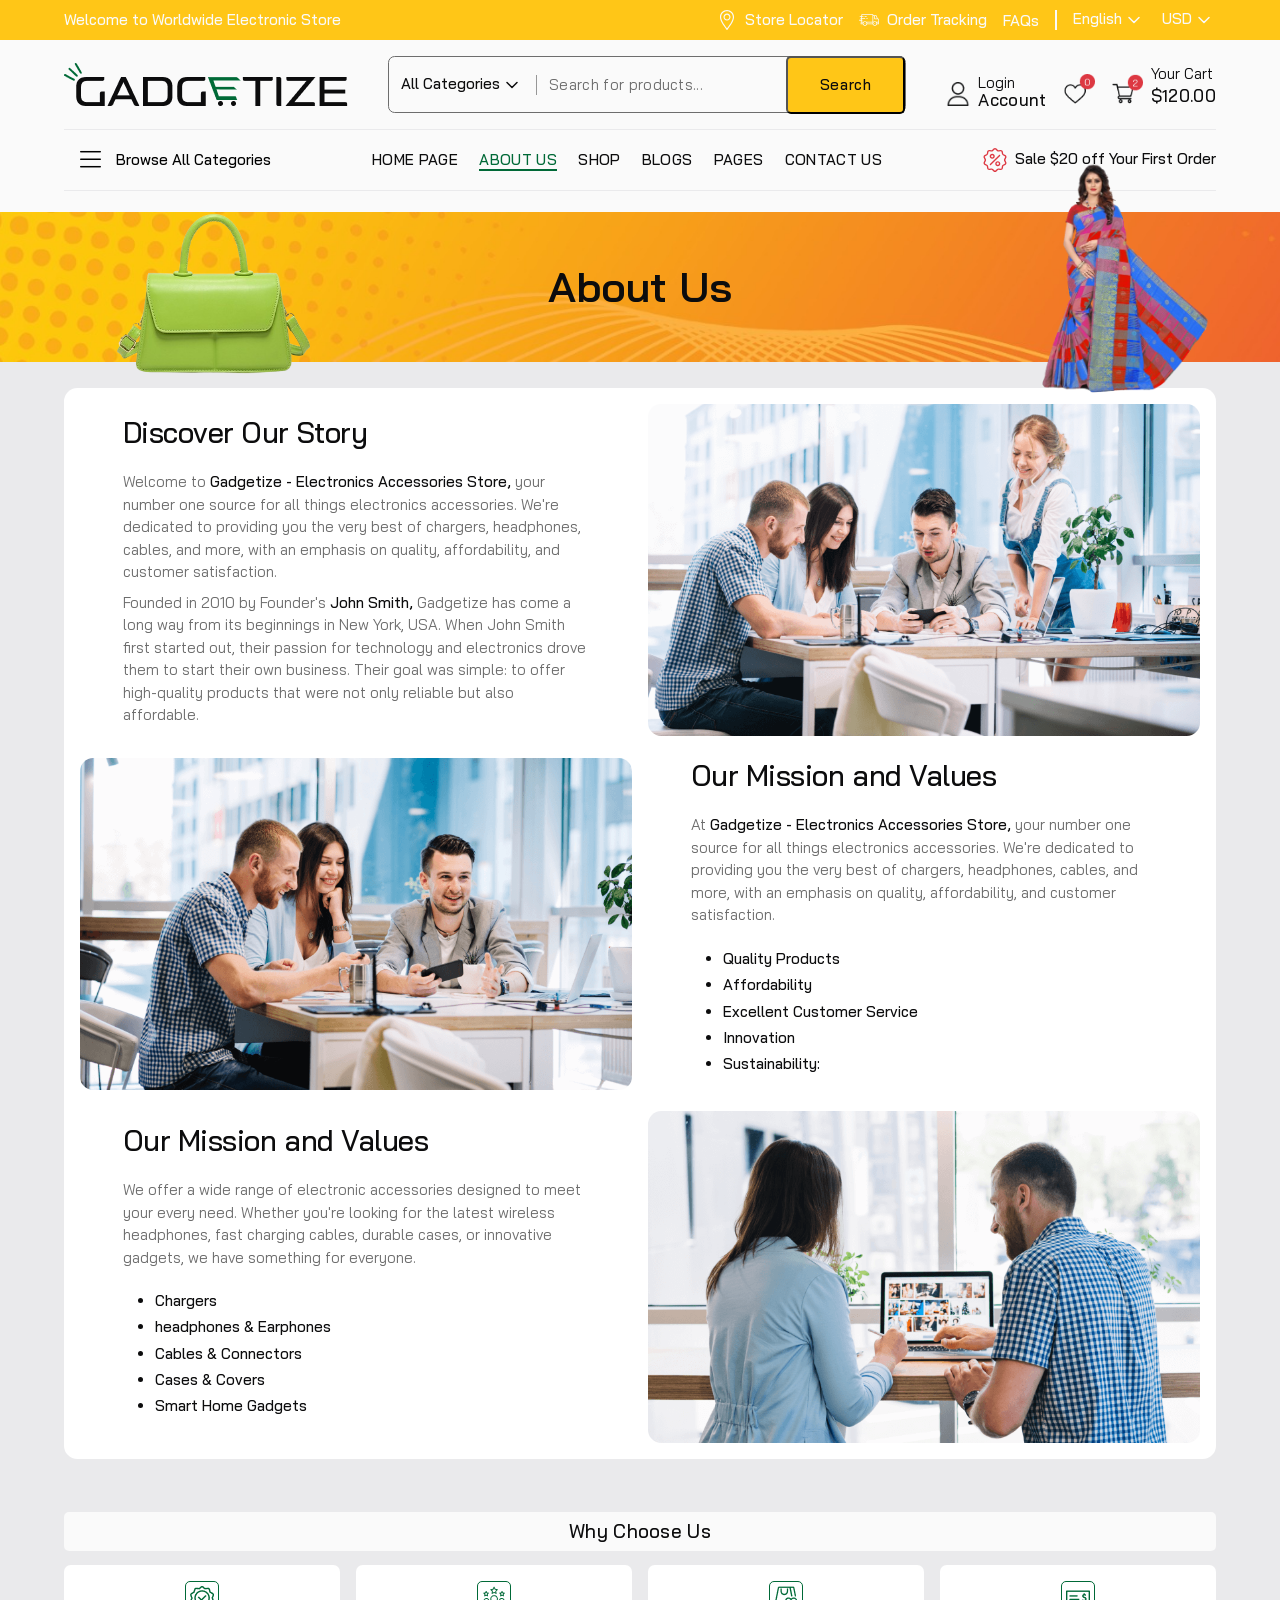
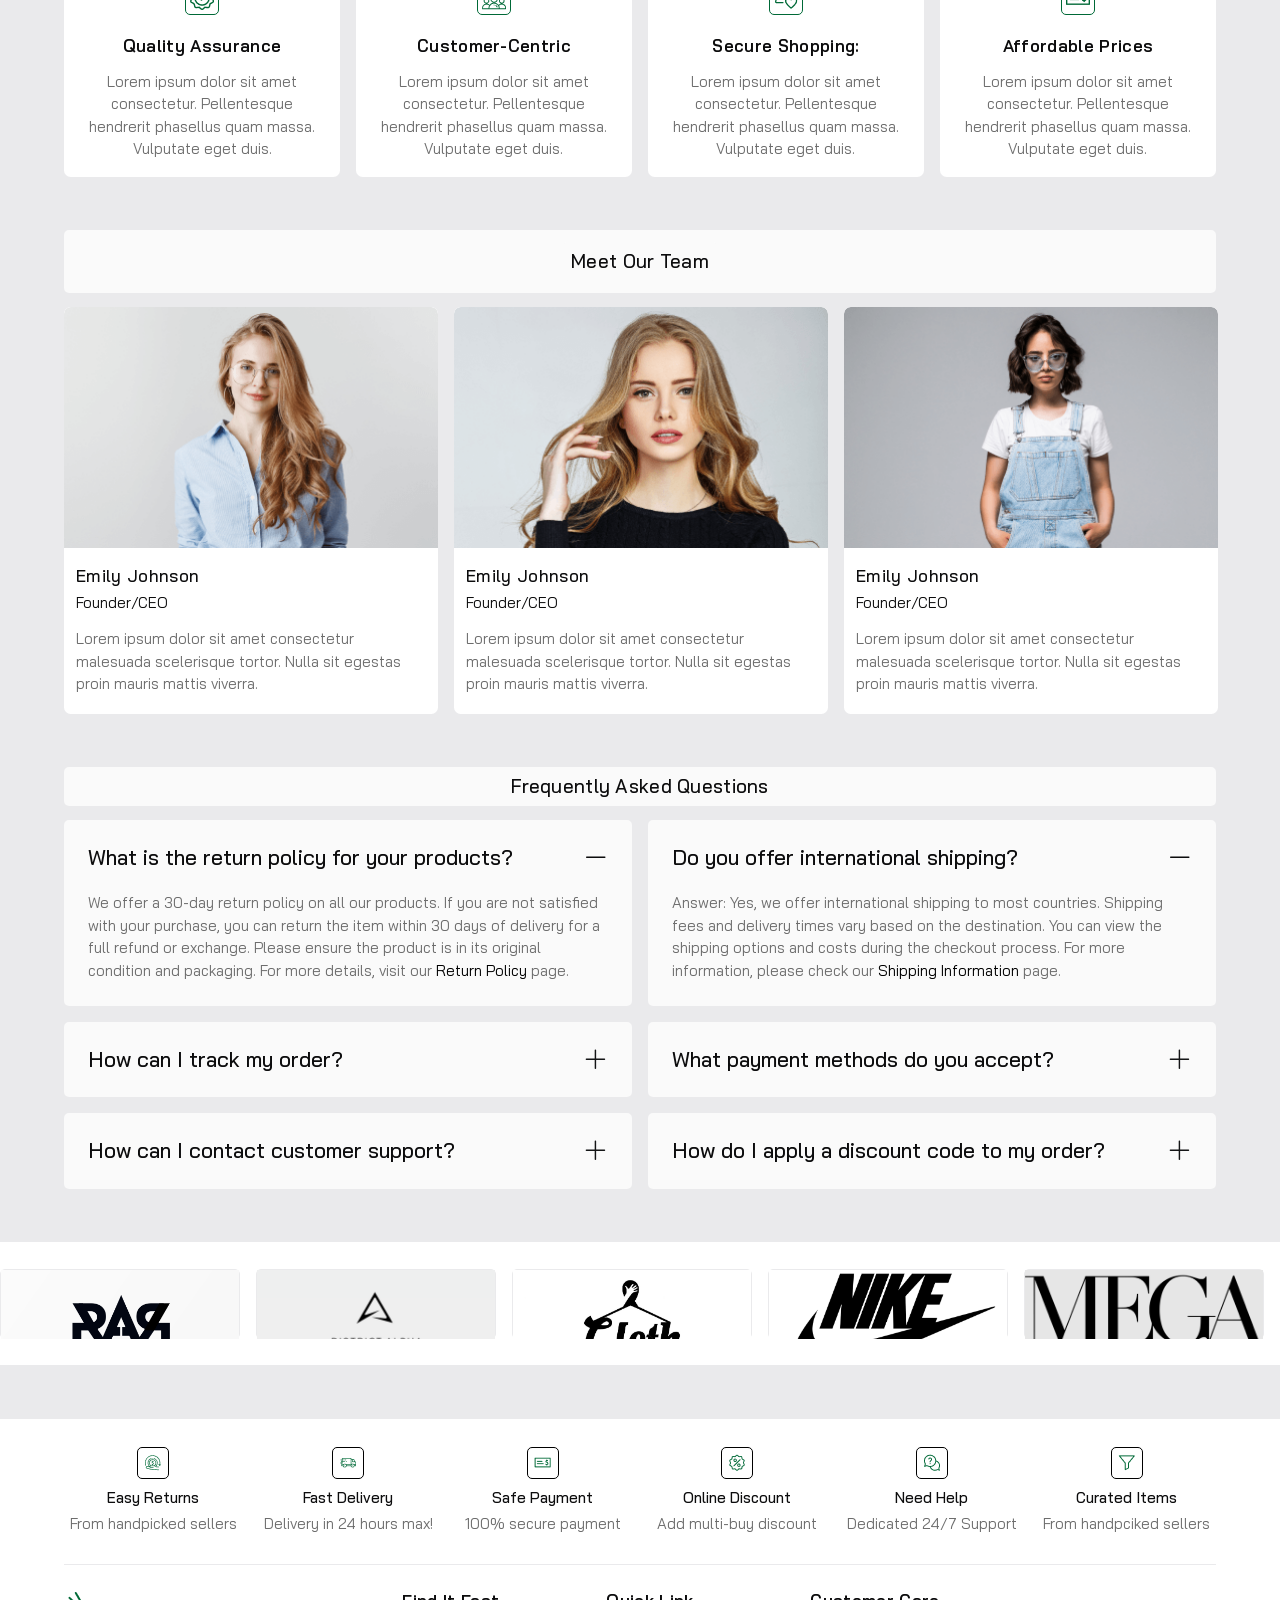
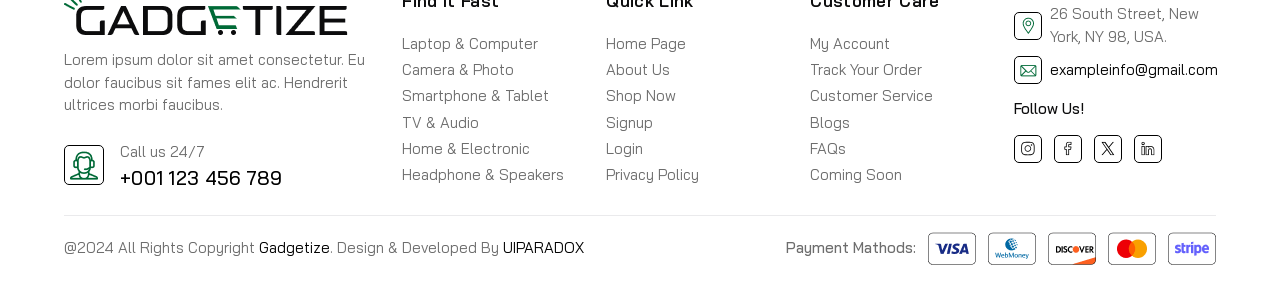
==== commit 5ead460f: "commit" ====
--- a/about.html
+++ b/about.html
@@ -1021,13 +1021,14 @@
           <div class="container-fluid">
             <div class="banner-wrapper">
               <img
-                src="assets/media/banner/left-image.png"
+                src="assets/media/images/bag.png"
                 alt=""
                 class="banner-image1"
               />
               <h1 class="dark-black fw-600">About Us</h1>
               <img
-                src="assets/media/banner/right-image.png"
+                width="50"
+                src="assets/media/images/saree-2.png"
                 alt=""
                 class="banner-image2"
               />
--- a/assets/css/app.css
+++ b/assets/css/app.css
@@ -398,7 +398,7 @@
 Helpers
 -------------------------*/
 .color-primary {
-  color: #006937;
+  color: black;
 }
 
 .color-sec {
@@ -974,7 +974,7 @@
   font-size: 100px;
   padding: 11px 0;
   border-radius: 10px;
-  background: #006937;
+  background: #ffc617;
   color: #fafafa;
   text-align: center;
   opacity: 0;
@@ -1087,7 +1087,7 @@
   background-color: transparent;
   padding: clamp(8px, 0.625vw, 24px) clamp(24px, 1.667vw, 54px);
   border-radius: 5px;
-  border: 1px solid #006937;
+  border: 1px solid #ffc617;
   overflow: hidden;
   transition: 0.3s;
   z-index: 1;
@@ -1098,7 +1098,7 @@
   text-transform: capitalize;
   font-family: "Bai Jamjuree", sans-serif;
   text-align: center;
-  color: #006937;
+  color: #ffc617;
   display: inline-flex;
   align-items: center;
   justify-content: center;
@@ -1124,15 +1124,15 @@
   top: 50%;
   left: 50%;
   transform: translate(-50%, -50%) rotate(5deg);
-  background: #006937;
+  background: #ffc617;
   transition: 0.5s ease;
   display: block;
   z-index: -1;
 }
 .cus-btn-2:hover {
-  color: #fafafa;
-  transition: all 0.5s ease-in-out;
-  border: 1px solid #006937;
+  color: #080808;
+  transition: all 0.5s ease-in-out;
+  border: 1px solid #ffc617;
 }
 .cus-btn-2:hover::before {
   width: 105%;
@@ -1140,10 +1140,10 @@
 
 .cus-btn-3 {
   position: relative;
-  background-color: #006937;
+  background-color: #ffc617;
   padding: clamp(8px, 0.625vw, 24px) clamp(24px, 1.667vw, 54px);
   border-radius: 5px;
-  border: 1px solid #006937;
+  border: 1px solid #ffc617;
   overflow: hidden;
   transition: 0.3s;
   z-index: 1;
@@ -1206,15 +1206,15 @@
   top: 50%;
   left: 50%;
   transform: translate(-50%, -50%) rotate(5deg);
-  background: #006937;
+  background: #ffc617;
   transition: 0.5s ease;
   display: block;
   z-index: -1;
 }
 .cus-btn-3.sec:hover {
-  color: #fafafa;
-  transition: all 0.5s ease-in-out;
-  border: 1px solid #006937;
+  color: #0a0a0a;
+  transition: all 0.5s ease-in-out;
+  border: 1px solid #ffc617;
 }
 .cus-btn-3.sec:hover::before {
   width: 105%;
@@ -2680,7 +2680,7 @@
 }
 header .header-section .header-bottom-area .nav-container .all-navigator {
   align-items: center;
-  color: #006937;
+  color: black;
   display: flex;
   padding-left: 16px;
   font-weight: 500;
@@ -3525,7 +3525,7 @@
   transition: all 0.5s ease-in-out;
 }
 .categories-sec .categories-wrapper .category-block:hover .image-box {
-  border: 2px solid #006937;
+  border: 2px solid black;
   transition: all 0.5s ease-in-out;
 }
 
@@ -3695,7 +3695,7 @@
   }
 }
 .featured-product-card .image-box .side-icons ul li:hover a {
-  border: 1px solid #006937;
+  border: 1px solid black;
 }
 .featured-product-card .product-desc .product-title {
   transition: all 0.5s ease-in-out;
@@ -3809,7 +3809,7 @@
   }
 }
 .featured-product-list .image-box .side-icons ul li:hover a {
-  border: 1px solid #006937;
+  border: 1px solid black;
 }
 .featured-product-list .image-box .sale-label {
   font-size: 12px;
@@ -4284,7 +4284,7 @@
   justify-content: center;
   width: 32px;
   height: 32px;
-  border: 1px solid #006937;
+  border: 1px solid black;
   border-radius: 5px;
 }
 @media (max-width: 1024px) {
@@ -4335,7 +4335,7 @@
   justify-content: center;
   width: clamp(40px, 2.917vw, 72px);
   height: clamp(40px, 2.917vw, 72px);
-  border: 1.5px solid #006937;
+  border: 1.5px solid black;
   border-radius: 5px;
 }
 footer .footer-wrapper .footer-link-block {
@@ -4374,7 +4374,7 @@
   width: clamp(28px, 1.667vw, 48px);
   height: clamp(28px, 1.667vw, 48px);
   border-radius: 5px;
-  border: 1px solid #006937;
+  border: 1px solid black;
 }
 @media (max-width: 820px) {
   footer .footer-wrapper .footer-link-block .footer-link .img-box {
@@ -4426,7 +4426,7 @@
   display: grid;
   align-items: center;
   justify-content: center;
-  border: 1px solid #006937;
+  border: 1px solid black;
 }
 @media (max-width: 490px) {
   .social-link li a {
@@ -4445,11 +4445,11 @@
 }
 .social-link li a svg path {
   transition: all 0.5s ease-in-out;
-  fill: #006937;
+  fill: black;
 }
 .social-link li:hover a {
   transition: all 0.5s ease-in-out;
-  background-color: #006937;
+  background-color: #ffe603;
 }
 .social-link li:hover a svg path {
   transition: all 0.5s ease-in-out;
@@ -4477,7 +4477,8 @@
   position: relative;
 }
 .title-banner .banner-wrapper .banner-image1 {
-  width: clamp(107px, 20.885vw, 520px);
+  /* width: clamp(107px, 20.885vw, 520px); */
+  width: 300px;
   position: absolute;
   left: 0;
   top: 50%;
@@ -4489,7 +4490,8 @@
   }
 }
 .title-banner .banner-wrapper .banner-image2 {
-  width: clamp(68px, 11.797vw, 220px);
+  /* width: clamp(68px, 11.797vw, 220px); */
+  width: 180px;
   position: absolute;
   right: 0;
   top: 50%;
@@ -5712,7 +5714,7 @@
   display: grid;
   align-items: center;
   justify-content: center;
-  border: 1px solid #006937;
+  border: 1px solid black;
   border-radius: 5px;
 }
 
